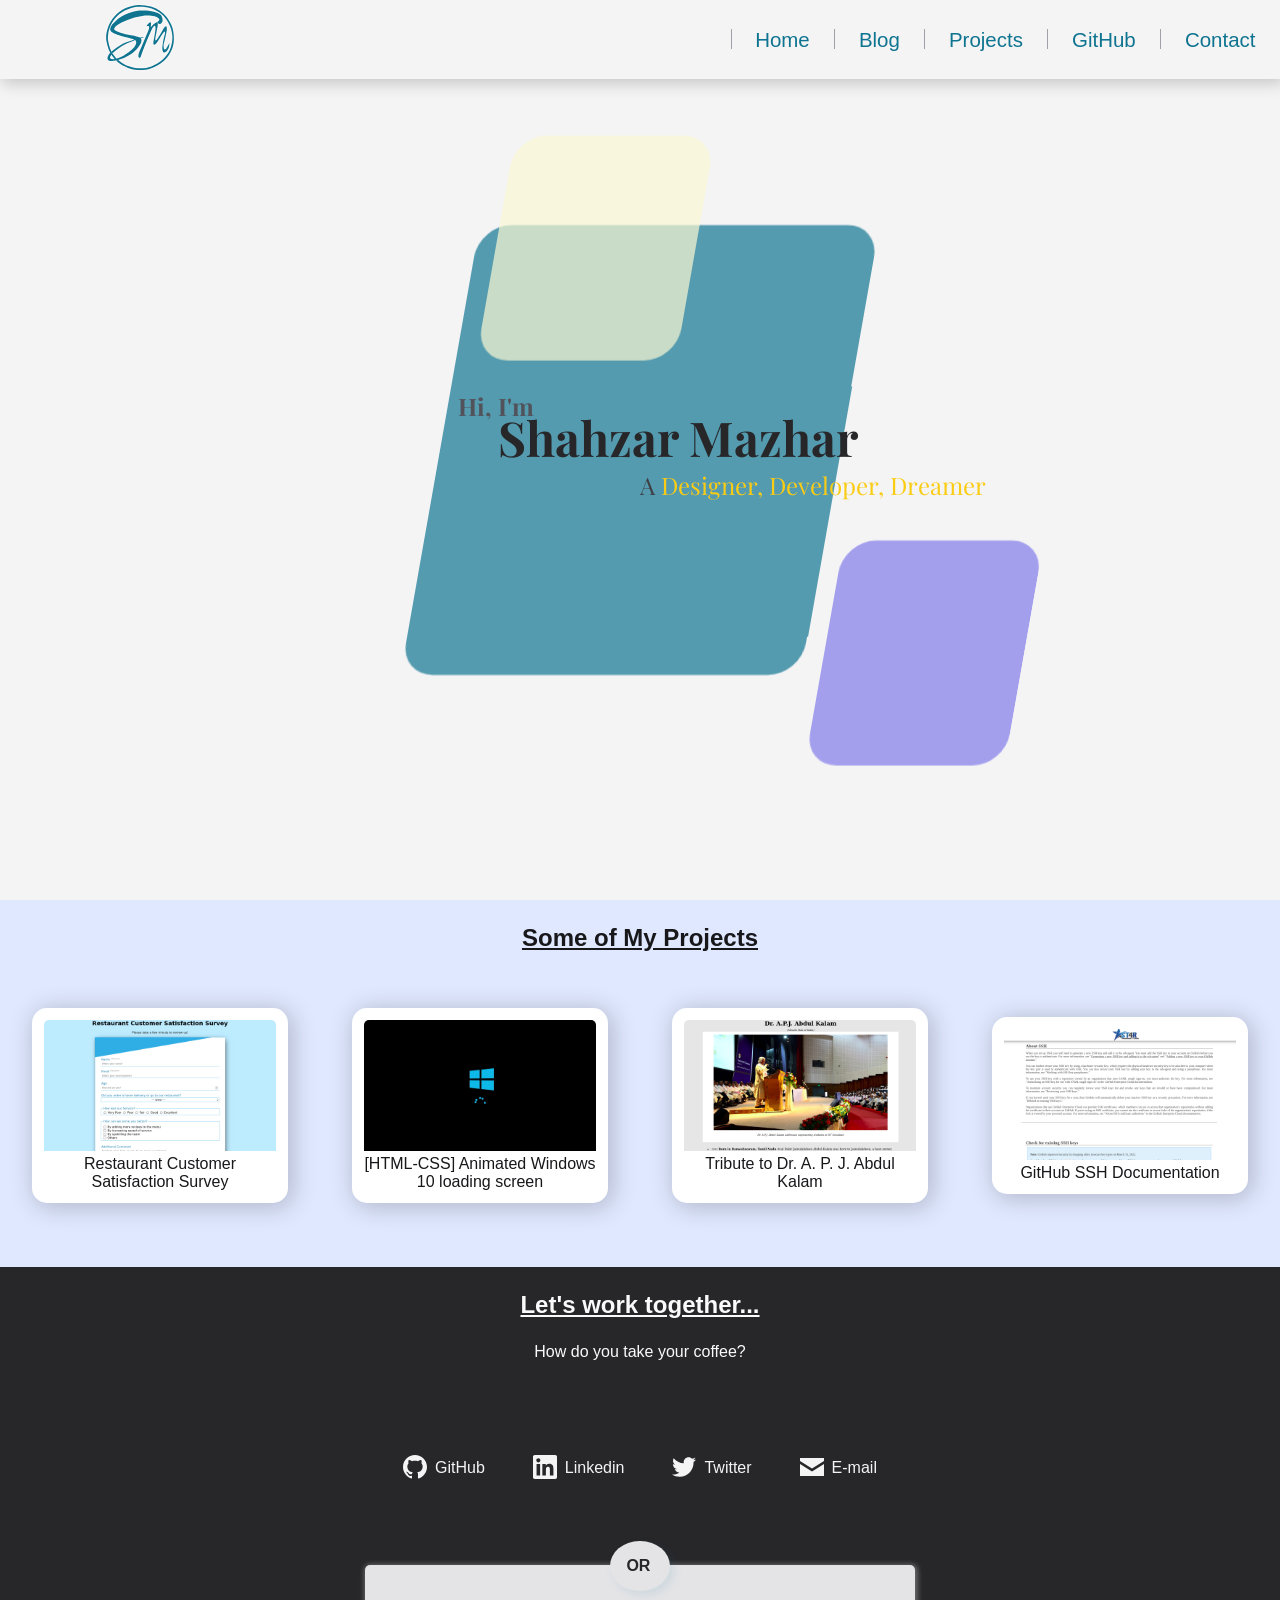
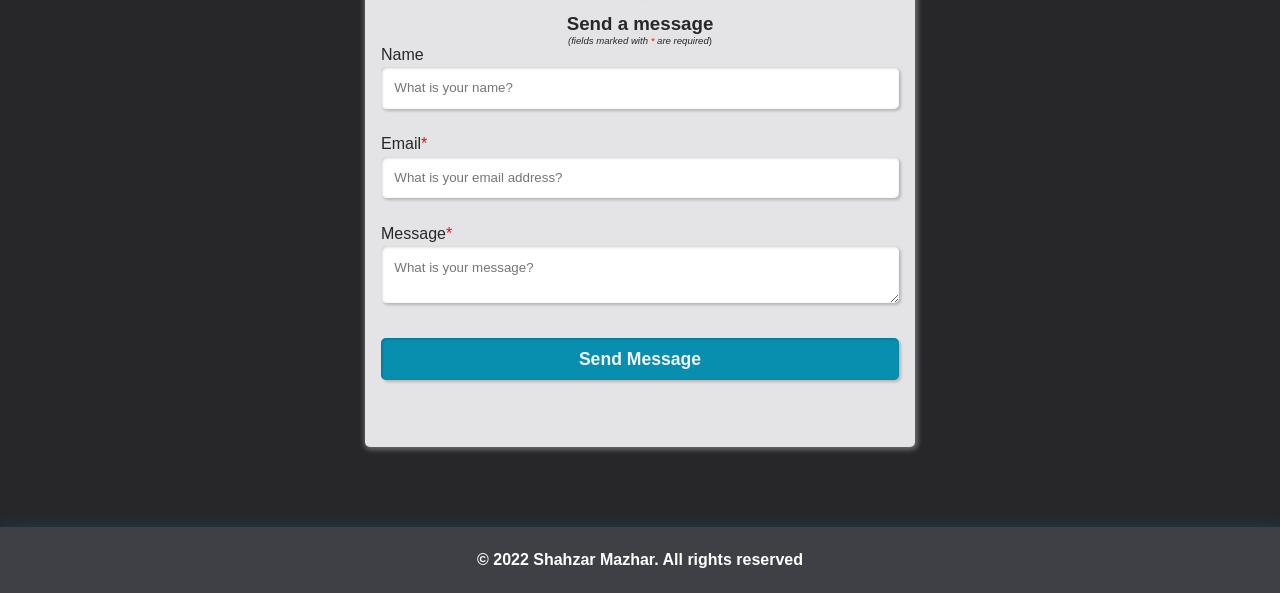
==== index.html @ 74f15297 "Added Google Analitics and Webmaster support" ====
<!DOCTYPE html>
<html lang="en">
<head>
    <meta charset="UTF-8">
    <meta http-equiv="X-UA-Compatible" content="IE=edge">
    <meta name="viewport" content="width=device-width, initial-scale=1.0">
    <title>Shahzar Mazhar</title>
    <link rel="icon" type="image/x-icon" href="/img/favicon.ico">

    <link rel="stylesheet" href="./css/style.css">
    <meta name="google-site-verification" content="MclDjx2O_aIOwb6qWHQMHxEu5VQ_X0y48jI0WLu9yKQ" />

    <!-- Global site tag (gtag.js) - Google Analytics -->
    <script async src="https://www.googletagmanager.com/gtag/js?id=G-9MH7L93S81"></script>
    <script>
    window.dataLayer = window.dataLayer || [];
    function gtag(){dataLayer.push(arguments);}
    gtag('js', new Date());

    gtag('config', 'G-9MH7L93S81');
    </script>
</head>
<body>
    <nav id="navbar">

            <div class="logo"><a href="./"><svg><use xlink:href="#logo" ></use></svg></a></div>         <!-- logo-svg -->  <!-- logo should be little wider in big screen, soon... -->

            <span class="toggle-menu"><svg><use xlink:href="#menu-toggle-svg" ></use></svg></span>          <!-- toggle-menu-svg -->
            
            <ul class="nav-menu">
                <li><a href="./">Home</a></li>
                <li><a id="blog-link" href="#">Blog</a></li>
                <li><a href="#projects">Projects</a></li>
                <li><a href="https://www.github.com/ShahzarMazhar" id="profile-link" target="_blank">GitHub</a></li>
                <li><a href="#contact-me">Contact</a></li>

            </ul>
    </nav>

    <section id="welcome-section">
        <div class="ws-graphics-main"></div> <!--maybe I should use SVG here-->
        <div class="welcome-text">
            <h1>Shahzar Mazhar</h1>
            <p>A </p>
        </div>
    </section>
    <section id="projects">

        <h2>Some of My Projects</h2>
        <div class="showcase">

            <a href="https://codepen.io/shahzarmazhar/full/PoEaOPP" class="project-tile" target="_blank" >
                <img src="./img/survey-form.jpg" alt="">
                <p>Restaurant Customer Satisfaction Survey</p>
            </a>



            <a href="https://codepen.io/shahzarmazhar/full/gOozQZR" class="project-tile" target="_blank" >
                <img src="./img/windows-10-logo-loading.gif" alt="">
                <p>[HTML-CSS] Animated Windows 10 loading screen</p>
            </a>



            <a href="https://codepen.io/shahzarmazhar/full/RwxBRBW" class="project-tile" target="_blank" >
                <img src="./img/dr_a_p_j_abdul_kalam.jpg" alt="">
                <p>Tribute to Dr. A. P. J. Abdul Kalam</p>
            </a>

            <a href="https://codepen.io/shahzarmazhar/full/mdpzLNR" class="project-tile" target="_blank" >
                <img src="./img/technical-documentation.jpg" alt="">
                <p>GitHub SSH Documentation</p>
            </a>

        </div>
    </section>

    <section id="contact-me">
        <div class="heading">
            <h2>Let's work together...</h2>
            <p>How do you take your coffee?</p>
        </div>

        <div class="contact-method">
            <ul>
                <li><a href="https://github.com/ShahzarMazhar" target="_blank"><svg><use xlink:href="#social-icon-github"></use></svg>GitHub</a></li>
                <li><a href="https://www.linkedin.com/in/shahzar-mazhar-3712a0206/" target="_blank"><svg><use xlink:href="#social-icon-linkedin"></use></svg>Linkedin</a></li>
                <li><a href="https://twitter.com/ShahzarMazharOG" target="_blank"><svg><use xlink:href="#social-icon-twitter"></use></svg>Twitter</a></li>
                <li><a href="mailto:shahzarmazharofficial@gmail.com"><svg><use xlink:href="#social-icon-email"></use></svg>E-mail</a></li>
            </ul>

            <div class="form">
                <h3>Send a message</h3>
                <p><em>(fields marked with <span>*</span> are required</em>)</p>
                
                <form action="#" method="get">
                    <label for="name">Name</label>
                    <input type="text" name="name" id="name" placeholder="What is your name?">

                    <label for="email">Email<span>*</span></label>
                    <input type="email" name="email" id="" placeholder="What is your email address?" required>

                    <label for="message">Message<span>*</span></label>
                    <textarea name="details" id="message" placeholder="What is your message?" required></textarea>
                    
                    <input type="submit" value="Send Message"> 
                </form>
            </div>
        </div>
           

        

        
        <footer>
            <p>&copy; 2022 Shahzar Mazhar. All rights reserved</p>
        </footer>

    </section>

<div class="alert">
    <div class="alert-msg">
        <h3>Blog</h3>
        <span>X</span>
        <hr>
        <p>Coming Soon...</p>
    </div>

</div>

<!-- SVGs: SVGs are awesome --> 
<svg style="display: none;">
<!-- logo svg -->
    <symbol id="logo" viewBox="0 0 693.1 664.03" >
        <path  d="M584.7,25.26,624,20.53c184.27-3.44,286.38,84.52,340.59,206.35,28.33,63.52,33.95,174,5.65,242.64C929,569.6,857,629.08,751.39,667.94c-51.15,18.83-140.89,21.31-197.28,4.93-44.88-13.09-84.86-32.14-119.19-55.64-11.47-9.3-22.95-19-34.42-28.56v-.49c.17-.16.34.28.51-.49,6.85-1.64,13.7-2.81,20.55-4.93,9.93,12.35,24.65,20.45,38,29.54,70.19,47.72,197.75,76.58,299,35.46,86.55-35.17,154-89.67,190.6-172.33,8.14-18.39,12.85-39.17,17.46-60.2,24.09-107.79-17.52-199-62.67-257.87-10.83-14.12-22.85-29.47-37-40.13-33-25.59-67-48.57-112.51-62.77-20.34-6.18-42-9.59-64.73-13.79-45.59-8.41-99.53-1.75-136.14,8.86C459,77,392.78,132.69,351.18,211.4c-14.63,27.19-24.32,57.6-31.85,92.69-1.2,13-2.4,25.27-3.6,37.91-1.91,11.28-1.31,27.38.52,38.4,9.34,50.62,21.2,97.46,45.21,134.42C370.7,527.29,380,540,389.2,552.24c4.62,5.08,9.25,10.39,14.26,15.26H402l-18,4.43-26.71-32.49c-15.81-21.54-28.15-47.5-38-74.35-8.53-23.21-13.29-49-19-74.84-9.73-44.05.72-95.95,11.82-130,31.54-96.75,99.91-172.95,192.14-211.72C528.59,38.33,555.92,31.55,584.7,25.26Zm88.22,49.85c66.34-1.32,160.78,14.83,185.46,50.33,16.15,23.23,24.68,69.67-4.62,86.17-11.86,6.67-34.51-3.21-31.34-17.23,2.13-9.39,15.09-11.32,17.47-20.68,4.69-18.47-33.6-33.52-47.27-37.42-33.91-9.7-87.93-11-126.89-3.94-28.66,5.26-54.51,8.6-80.14,16.25C540.81,161.94,500,179,460.23,195.85c-26.81,11.88-75.59,39.27-81.68,68.44-3,14.35,23.38,25.7,64.73,38.9a758.43,758.43,0,0,0,106.86,25.6c55.4,9.44,68.41,13.46,96.07,24.62h0s25.72-11,39-5.91h-1l-32.37,11.82c18.18,35.74-10.5,70.86-26.71,91.58-49,64-120.84,105.16-208.58,132-23.07,7-93.5,17-103.78-6.89-9.94-23,15.77-54.34,23.63-67,.35-.31.69-.15,1,0,4.68,6.73,8.22,13.46,12.33,20.19L340.53,543c-4.54,10.08-4.44,17.31-1.37,22.33,5.9,9.66,24.81,11.18,58.91,4.75,62-11.7,150-79.17,178.27-109.94,7.76-7.74,31.27-35,27.58-61.54-1-7.4-5.38-14-10.63-20.05-54.72,23.39-110.95,43.12-157.2,74.43-16.67,11.17-32,23.77-47.78,35.86l-25.69,23.63-9.76-18.22c10.45-7.87,20.9-16.74,31.34-25.11,32.47-23.5,73.25-48.87,112-65.48,19.88-7.92,41.18-15.7,62.67-22.16,7.18-2.15,17.51-4,26.72-7.87l-73-21.18c-44.83-13.61-90.88-25.22-132-42.34-19.43-8.09-48.11-18.92-42.12-49.24,6.15-31.14,29.67-56.56,51.37-73.36,12.54-9.67,23-22.1,36-31.51,41.39-29.81,88.81-51.68,145.39-67,21.31-5.7,43.64-7.87,66.79-11.82C649.82,76.37,661.28,75.55,672.92,75.11Zm138.73,120c2.94.19,4.68.24,6.17,1.47,10.57,5.31,6,36.51,3.59,48.22q-9.75,49.44-19.51,98.88c-2.22,10-6.23,29.72-.72,38.55l2.16.63c11.38-5.52,17.56-17.7,24.23-27.86,16.75-25.23,31.62-53.14,47.74-79.47,6.87-11.55,17.83-37.76,33.37-39.1,13.2,6.74,7.54,44.32,4.62,58.55q-8.22,38.61-16.43,77.24-6.17,23.61-12.32,47.23c-2.49,16.46-1.38,48.78,9.24,54.12,9.25,2.22,15.17-7.35,19-12.3a193.4,193.4,0,0,0,22.08-36.41q4.1-9.1,8.21-18.2c.81,38-9.8,68.18-28.75,87.08-9.38,9.35-26.38,20.17-36.44,3.44-7.24-11.93-8.53-36.66-6.16-55.1,4.54-35.5,9-67.5,18-99.38,3.05-10.66,13.16-41,6.68-52.15h-1.14c-8.05,4.08-12.76,11.16-18.1,17.85-22.25,27.85-38.42,62-59.21,91.23-3.79,4.85-24.73,32.72-34.95,24.79-7.52-5.84-1.56-37.51,0-46.11,8.11-33.18,11-68.09,17.07-104.62,3-14.43,1.24-35-5.82-42.14h-3c-18.42,9.29-32,44.87-40.87,64.45-26.17,57.45-49.43,117.9-74,178-7.76,21.15-15.52,42.31-22.78,63.46-3.73,8.79-6.16,21.55-17.57,22.31-24.57-10.32,4.3-69.17,9.31-81.31,23.34-54.42,46.45-109,68.81-164.61,6.94-16.94,25.88-52.13,21.38-73.38-7.22-5.23-14.91-5.75-26-3.46v-.58c5.6-12.62,17.14-25.72,28.23-33.94,2.91-2.16,8.65-7.74,13.86-4.43,9.83,6.57-1,35.44,2.07,47.28l3.14-.08C760,231,794.27,204,811.65,195.06Z" transform="translate(-296.12 -20.08)"/>
    </symbol>
<!-- toggle-menu svg -->
    <symbol id="menu-toggle-svg"  viewBox="0 0 380 380">
        <line class="middle-line" x1="20" y1="190" x2="350" y2="190"  stroke-width="30" stroke-linecap="round" stroke="black"  />
        <line class="bottom-line" x1="20" y1="340" x2="350" y2="340"  stroke-width="30" stroke-linecap="round" stroke="black" />
        <line class="top-line" x1="20" y1="30" x2="350" y2="30"  stroke-width="30" stroke-linecap="round" stroke="black" />
    </symbol>
<!-- social media icon-svg -->
    <symbol id="social-icon-twitter" viewBox="0 0 16 16">
            <path d="M16,3.038c-0.589,0.261-1.221,0.438-1.885,0.517c0.678-0.406,1.198-1.05,1.443-1.816c-0.634,0.376-1.337,0.649-2.085,0.797 c-0.599-0.638-1.452-1.037-2.396-1.037c-1.813,0-3.283,1.47-3.283,3.282c0,0.257,0.029,0.508,0.085,0.748 c-2.728-0.137-5.147-1.444-6.766-3.43C0.831,2.584,0.669,3.148,0.669,3.75c0,1.139,0.579,2.144,1.46,2.732 C1.592,6.465,1.086,6.317,0.643,6.071c0,0.014,0,0.027,0,0.041c0,1.59,1.132,2.917,2.633,3.219C3,9.406,2.71,9.447,2.411,9.447 c-0.212,0-0.417-0.021-0.618-0.059c0.418,1.304,1.63,2.253,3.066,2.28c-1.123,0.88-2.539,1.405-4.077,1.405 c-0.265,0-0.526-0.016-0.783-0.046c1.453,0.931,3.178,1.475,5.032,1.475c6.038,0,9.34-5.002,9.34-9.34 c0-0.142-0.003-0.284-0.01-0.425C15.003,4.274,15.56,3.696,16,3.038z" />
    </symbol>
    <symbol id="social-icon-email" viewBox="18 0 16 16">
            <path d="M18,6v8h16V6l-8,5L18,6z M18,2v2l8,5l8-5V2H0z" />
    </symbol>
    <symbol id="social-icon-linkedin" viewBox="0 18 16 16">
            <path d="M14.815,18H1.18C0.53,18,0,18.517,0,19.153v13.694C0,33.485,0.53,34,1.18,34h13.636C15.467,34,16,33.485,16,32.847V19.153 C16,18.517,15.467,18,14.815,18z M4.746,31.634H2.371V23.999h2.376V31.634z M3.559,22.955c-0.762,0-1.377-0.617-1.377-1.377 c0-0.759,0.615-1.376,1.377-1.376c0.759,0,1.376,0.617,1.376,1.376C4.935,22.339,4.319,22.955,3.559,22.955z M13.633,31.634h-2.371 V27.922c0-0.886-0.017-2.025-1.233-2.025c-1.235,0-1.423,0.964-1.423,1.96v3.778H6.235V23.999h2.274v1.043h0.033 c0.317-0.6,1.091-1.233,2.245-1.233c2.401,0,2.845,1.581,2.845,3.638V31.634z" />
    </symbol>
    <symbol id="social-icon-github" viewBox="18 18 16 16">
            <path d="M25.999,18C21.582,18,18,21.582,18,26c0,3.534,2.292,6.533,5.471,7.591 c0.4,0.073,0.546-0.174,0.546-0.386c0-0.19-0.007-0.693-0.011-1.361c-2.225,0.483-2.695-1.072-2.695-1.072 c-0.364-0.924-0.888-1.17-0.888-1.17c-0.726-0.496,0.055-0.486,0.055-0.486c0.803,0.057,1.225,0.824,1.225,0.824 c0.714,1.223,1.872,0.87,2.328,0.665c0.073-0.517,0.279-0.87,0.508-1.069c-1.776-0.202-3.644-0.888-3.644-3.954 c0-0.873,0.312-1.587,0.823-2.147C21.637,23.233,21.362,22.419,21.798,21.318c0,0,0.672-0.215,2.2,0.82C24.636,21.961,25.32,21.872,26,21.869 c0.679,0.003,1.364,0.092,2.003,0.269c1.527-1.035,2.198-0.82,2.198-0.82c0.436,1.101,0.162,1.915,0.08,2.117 c0.513,0.559,0.822,1.273,0.822,2.147c0,3.073-1.87,3.75-3.653,3.948c0.287,0.247,0.543,0.735,0.543,1.481 c0,1.069-0.01,1.932-0.01,2.195c0,0.214,0.144,0.463,0.55,0.385C31.71,32.53,34,29.534,34,26C34,21.582,30.418,18,25.999,18z" />
    </symbol>
</svg>

<!-- toggle-menu script -->
<script type="text/javascript">

[`.toggle-menu`,`.nav-menu`].forEach(e=>$(e).addEventListener(`click`,()=>[`#menu-toggle-svg`,`nav`].forEach(e=>$(e).classList.toggle(`active`)))); 

[`#blog-link`,`.alert`].forEach(e=>$(e).addEventListener(`click`, () => $(`.alert`).classList.toggle(`active`)));

// const toggleMenu = $(`.toggle-menu`);
// const navMenu = $(`.nav-menu`);

// toggleMenu.addEventListener('click', toggleFunc);

// function toggleFunc(){
//     $(`#menu-toggle-svg`).classList.toggle('active')
//     $(`nav`).classList.toggle('active')
// }

function $(arg){return document.querySelector(arg)}




</script>
    <!-- <script src="https://cdn.freecodecamp.org/testable-projects-fcc/v1/bundle.js"></script> -->
</body>
</html>
---- css/style.css ----
@import url('https://fonts.googleapis.com/css2?family=Playfair+Display:ital,wght@1,700&display=swap');

:root{
--color-white	    : hsl(0, 0%, 100%);
--color-black	    : hsl(0, 0%, 0%);
--color-indigo-100	: hsl(226, 100%, 94%);
--color-indigo-600	: hsl(243, 75%, 59%);
--color-yellow-100	: hsl(55, 97%, 88%);
--color-yellow-400	: hsl(48, 96%, 53%);
--color-cyan-700	: hsl(193, 82%, 31%);
--color-cyan-600	: hsl(192, 91%, 36%);
--color-zinc-50	    : hsl(0, 0%, 98%);
--color-zinc-100	: hsl(240, 5%, 96%);
--color-zinc-200	: hsl(240, 6%, 90%);
--color-zinc-300	: hsl(240, 5%, 84%);
--color-zinc-400	: hsl(240, 5%, 65%);
--color-zinc-600	: hsl(240, 5%, 34%);
--color-zinc-700	: hsl(240, 5%, 26%);
--color-zinc-800	: hsl(240, 4%, 16%);
--color-zinc-900	: hsl(240, 6%, 10%);
}

*{
    box-sizing: border-box;
    margin: 0;
    padding: 0;
    transition: scroll 0.5s;
    font-family: Verdana, Geneva, Tahoma, sans-serif;
   
}

body {
    background-color: var(--color-zinc-50);
    width: 100vw;
    overflow-x: hidden;
}

nav {
    box-shadow: 3px 3px 15px 1px rgba(0, 0, 0, 0.2);
    /* display: none; */
    position: fixed;
    width: 100%;
    top: 0;
    z-index: 10;
    background-color: var(--color-zinc-100);

}

nav .logo{
    flex-basis: 80px;
}

nav .logo svg{
    text-align: center;
    height: 75px;
    padding: 5px;
    stroke: none;
    fill: var(--color-cyan-700);
    filter: drop-shadow(0px 0px 1px #fff);
    z-index: 100;
    transition: 0.5s;
}

svg {
    height: 100%;
    width: 100%;
    position: relative;
}

@media (max-width: 1279px) {
nav .nav-menu{
    display: flex;
    flex-direction: column;
    justify-content: center;

    /* fix for browser that doesn't support clip-path (e.g. iPhone 6) */
    height: 3em;
    width: 3em;
    right:0;
    top: 0;

    position: fixed;
    text-align: center;
    background-color: var(--color-zinc-900);
    clip-path: circle(10% at 90% 10%);
    transition: 0.3s ease-out;
    opacity: 0;
    z-index: 1; 
}

nav .nav-menu li{
    transform: scale(0.2) translate(45em, -70em);
    line-height: 0em;
    transition: 0.3s ease-out;
    list-style: none;
}

nav .nav-menu a{
    display: block;
    text-decoration: none;
    font-size: 2rem;
    padding: 0.5em 0;
    color: var(--color-zinc-300);
    transition: 0.3s ease-out;
}

nav .nav-menu a:hover{
    transform:scale(1.1);
    text-decoration: underline;
}


    
    nav .toggle-menu{
        position: fixed;
        display: block;
        top: 1em;
        right: 1em;
        height: 3em;
        width: 3em;
        padding: 0.5em;
        border-radius: 10px;
        z-index: 1000;
    }

    /* toggle-Menu SVG.active animation */
    #menu-toggle-svg .top-line,
    #menu-toggle-svg .middle-line,
    #menu-toggle-svg .bottom-line{
        stroke: var(--color-zinc-900);
        transition: 0.5s;
    }

    #menu-toggle-svg.active .top-line,
    #menu-toggle-svg.active .bottom-line{
        stroke: var(--color-zinc-300);
    }
    #menu-toggle-svg.active .top-line{
        transform: rotateZ(45deg) translate(5.5%, -8%) scaleX(1.3);
    }

    #menu-toggle-svg.active .middle-line{
        opacity: 0;
    }

    #menu-toggle-svg.active .bottom-line{
        transform: rotateZ(-45deg) translate(-63%, -20.5%) scaleX(1.3);
    }



    /* Navbar Mobile Active*/

    nav.active .logo svg{
        transform: translateY(90%);
    }

    nav.active .nav-menu {
        clip-path: circle(100%);
        height: 100vh;
        width: 100vw;
        opacity: 0.95;
    }
    nav.active .nav-menu li{
        transform: inherit;
        line-height: inherit;
    }
}
/* Welcome Section */

#welcome-section {
    max-width: 100vw;
    background-color: var(--color-zinc-100);
    height: 100vh;
}

#welcome-section .welcome-text{
    position: relative;
    top: 45vh;
}

#welcome-section h1{
    font-family: 'Playfair Display', serif;
    font-family: 'Playfair Display', serif;
    font-size: 3rem;
    text-align: center;
    color: var(--color-zinc-800);
}
#welcome-section h1::before{
    font-family: 'Playfair Display', serif;
    content: "Hi, I'm";
    font-size: 0.5em;
    top: -1.7em;
    left: 1.5em;
    position: relative;
    color: var(--color-zinc-600);
}

#welcome-section p{
    font-family: 'Playfair Display', serif;
    left: 50vw;
    width: 50%;
    color: var(--color-zinc-700);
    position: relative;
    font-size: 1.5rem;
    text-align: left;
}

#welcome-section p:after{
    content: "Designer, Developer, Dreamer";
    animation: typing 5s infinite ;
    color: var(--color-yellow-400);
}

@keyframes typing {
    0% {content: "";}
    2% {content: "D";}
    4% {content: "De";}
    8% {content: "Des";}
    10% {content: "Desi";}
    12% {content: "Desig";}
    14% {content: "Design";}
    26% {content: "Designer";}
    28% {content: "Designe";}
    29% {content: "Design";}
    30% {content: "Desig";}
    31% {content: "Desi";}
    32% {content: "Des";}
    33% {content: "De";}
    34% {content: "D";}
    36% {content: "De";}
    38% {content: "Dev";}
    40% {content: "Deve";}
    42% {content: "Devel";}
    44% {content: "Develo";}
    46% {content: "Develop";}
    48% {content: "Develope";}
    62% {content: "Developer";}
    64% {content: "Develope";}
    65% {content: "Develop";}
    66% {content: "Develo";}
    67% {content: "Devel";}
    68% {content: "Deve";}
    69% {content: "Dev";}
    70% {content: "De";}
    71% {content: "D";}
    73% {content: "Dr";}
    75% {content: "Dre";}
    77% {content: "Drea";}
    79% {content: "Dream";}
    81% {content: "Dreame";}
    93% {content: "Dreamer";}
    95% {content: "Dreame";}
    96% {content: "Dream";}
    97% {content: "Drea";}
    98% {content: "Dre";}
    99% {content: "Dr";}
    100% {content: "D";}    
}

/* I should use SVG here, maybe I will update in future */
#welcome-section .ws-graphics-main,
#welcome-section .ws-graphics-main::before,
#welcome-section .ws-graphics-main::after{
    display: block;
    position: absolute;
    margin: auto;
    background-color: var(--color-cyan-700);
    top: 25vh;
    bottom: 25vh;
    left: 25vw;
    right: 25vw;
    width: 50vw;
    height: 50vh;
    max-width: 400px;
    border-radius: 2em;
    transform: skew(-10deg);
    transition: 1s;
    opacity: 0.7;
}
#welcome-section .ws-graphics-main::before{
    content: "";
    background-color: var(--color-yellow-100);
    width: 50%;
    height: 50%;
    transform: translate(-150%, -90%);
    transition: 1s;


}
#welcome-section .ws-graphics-main::after{
    content: "";
    background-color: var(--color-indigo-600);
    width: 50%;
    height: 50%;
    transform: translate(50%, 90%);
    transition: 1s;

}

#projects {
    background-color: var(--color-indigo-100);
    padding-bottom: 2em;
}
#contact-me .heading h2,
#projects h2{
    text-align: center;
    padding: 1em;
    text-decoration: underline;
    color: var(--color-zinc-900);


}



#projects .showcase img{
    width: 100%;
    border-radius: 5px 5px 0 0;
}



#projects a{
    text-decoration: none;
    display: block;
    text-align: center;
    margin: 2em;
    padding: 0.75em;
    border-radius: 15px;
    background-color: var(--color-white);
    box-shadow: 3px 3px 25px 2px rgba(0,0,0, 0.2);
    transition: 300ms;
    color: var(--color-zinc-900);
}

#projects a:hover{
    box-shadow: 5px 5px 25px 2px rgba(0,0,0, 0.5);
}

#contact-me{
    color: var(--color-zinc-50);
    background-color: var(--color-zinc-800);
}
#contact-me .heading h2,
#contact-me .heading{
    text-align: center;
    color: var(--color-zinc-50);

}

.contact-method ul{
    display: flex;
    align-items: center;
    justify-content: center;
    margin: 5em;
    list-style: none;
    gap: 2em;
    position: relative;
    flex-wrap: wrap;
}


.contact-method li a{
    display: inline-block;
    text-decoration: none;
    color: var(--color-zinc-100);
    padding: 0.5em;
    transition: 0.3s;
    position: relative;
}

.contact-method li a::after{
    content: "";
    position: absolute;
    width: 0;
    height: 2px;
    bottom: 0;
    left: 10%;
    transition: 0.5s;
    background-color: var(--color-zinc-100);
}

.contact-method svg{
    width: 1.5em;
    height: 1.5em;
    bottom: -0.4em;
    margin-right: 0.5em;
    fill: var(--color-zinc-100);
}
.contact-method li a:hover::after{
    width: 80%;
}

.form{
    background-color: var(--color-zinc-200);
    color: var(--color-zinc-800);
    width: 80vw;
    padding: 3em 1em 2em;
    position: relative;
    margin: auto;
    max-width: 550px;
    margin-bottom: 5em;
    border-radius: 5px;
    box-shadow: 1px 1px 5px 2px rgba(255, 255, 255, 0.3);

}

.form::before{
    content: "OR";
    background-color: var(--color-zinc-200);
    color: var(--color-zinc-800);
    position: absolute;
    padding: 1em;
    width: 1.7em;
    top: -1.5em;
    left: 0;
    right: 0;
    margin: auto;
    border-radius: 50%;
    font-weight: 700;
    box-shadow: 4px 4px 10px rgba(14, 116, 144, 0.1);
}

.form h3, p{
    text-align: center;
}

.form p{
    font-size: 0.6rem;
}

.form span{
    color: red;

}


.form input, textarea{
    padding: 1em;
    width: 100%;
    margin-top: 0.25em;
    margin-bottom: 2em;
    border-radius: 5px;
    transition: 0.3s;
    border: none;
    box-shadow: 2px 2px 3px rgba(0, 0, 0, 0.2), inset 1px 1px 3px rgba(0, 0, 0, 0.2);
}

.form input[type=text]:focus, .form input[type=email]:focus, textarea:focus{
    outline: 1.5px solid var(--color-zinc-400);
}

.form input[type=submit]{
    background-color: var(--color-cyan-600);
    color: var(--color-zinc-100);
    font-weight: 700;
    font-size: 1.1rem;
    padding: 0.6em;
    cursor: pointer;

}

.form input:hover, textarea:hover{
    box-shadow: 3px 3px 10px 2px rgba(0, 0, 0, 0.2);
}

.form input[type=submit]:hover{
    background-color: var(--color-cyan-700);
}

.alert{
    display: none;
    transition: 0.3s;
    cursor: default;
}

.alert.active {
    display: block;
    position: fixed;
    height: 100vh;
    width: 100vw;
    background-color: rgba(0,0,0,0.92);
    top: 0;
    z-index: 11;
}

.alert-msg{
    position: relative;
    width: 350px;
    height: 200px;
    margin: auto;
    top: 30vh;
    border-radius: 15px;
    background-color: var(--color-zinc-100);

}

.alert-msg h3{
    padding: 1em;
    display: inline-block;
}

.alert-msg span{
    position: absolute;
    padding: 1.4em;
    right: 1em;
    cursor: pointer;
}

.alert-msg p{
    padding: 3em;
}


footer{
    position: relative;
    background-color: var(--color-zinc-700);
    text-align: center;
    box-shadow: 3px 3px 16px 2px rgba(14, 116, 144, 0.3);
}

footer p{
    padding: 1.5em;
    color: var(--color-white);
    font-weight: 700;
}

@media (min-width:720px){
    #projects .showcase{
        display: flex;
        align-items: center;
        justify-content: space-around;
        flex-wrap: wrap;
    }



    #projects .showcase a{
        flex-basis: 40%;
    }

}

@media (min-width:1280px){
    #projects .showcase a{
        flex-basis: 20%;
    }
    #navbar .toggle-menu{
        display: none;
    }

    nav {
        display: flex;
        align-items: center;
        justify-content: space-between;
        padding-left: 100px;
    }

    nav .nav-menu{
        display: flex;
        justify-content: center;
        list-style: none;
    }

    nav .nav-menu a{
        display: inline-block;
        padding: 0.7em 1.2em;
        font-size: 1.6vw;
        text-decoration: none;
        color: var(--color-cyan-700);
        position: relative;
    }


    nav .nav-menu a::after{
        content: "";
        position: absolute;
        width: 0;
        height: 2px;
        bottom: 0.5em;
        left: 20%;
        transition: 0.5s;
        background-color: var(--color-cyan-700);
    }

    nav .nav-menu a::before{
        content: "";
        position: absolute;
        height: 1em;
        width: 1px;
        background-color: var(--color-zinc-400);
        left: 0;
        bottom: 0.8em;
    }

    nav .nav-menu a:hover::after{
        width: 62%;
    }

}
@media (min-width:1440px){
    nav .nav-menu a{

        font-size: 1.3vw;

    }
    
}
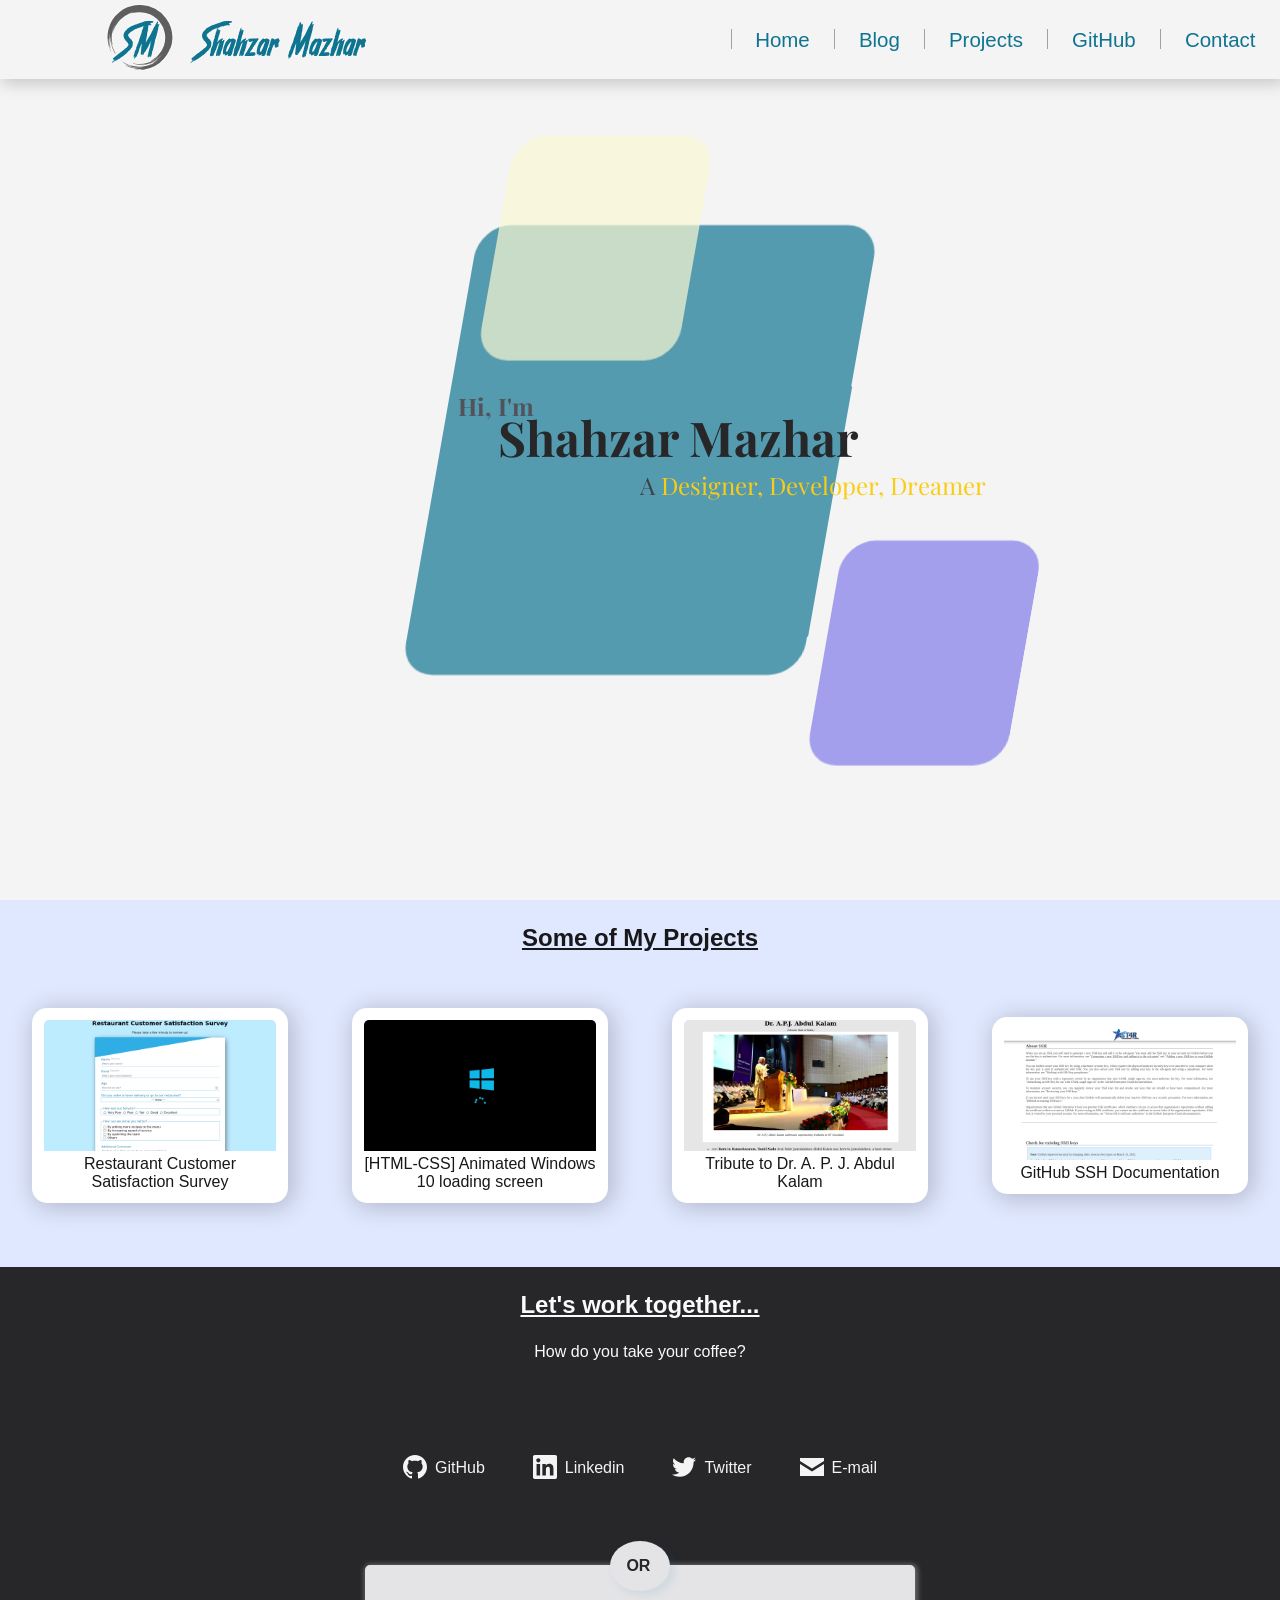
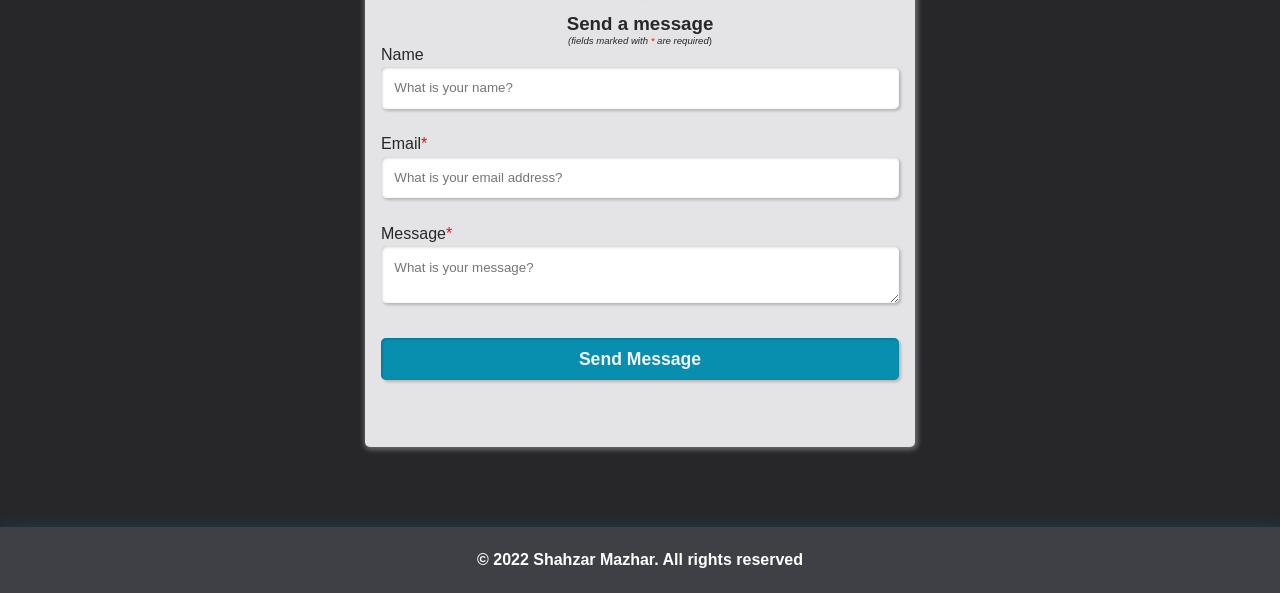
==== commit 5601f5df: "Logo updated" ====
--- a/index.html
+++ b/index.html
@@ -4,7 +4,12 @@
     <meta charset="UTF-8">
     <meta http-equiv="X-UA-Compatible" content="IE=edge">
     <meta name="viewport" content="width=device-width, initial-scale=1.0">
-    <title>Shahzar Mazhar</title>
+    <title>Shahzar Mazhar | Web Designer & Developer</title>
+    <meta name="description" content="Hi, I am Shahzar, I love technology in every form and medium, learning new things every day, and constantly tackling new challenges."/>
+    <meta property="og:title" content="Shahzar Mazhar | Web Designer & Developer"/>
+    <meta property="og:description" content="Hi, I am Shahzar, I love technology in every form and medium, learning new things every day, and constantly tackling new challenges."/>
+    <meta property="og:site_name" content="Shahzar Mazhar | Web Designer & Developer"/>
+    <meta property="og:type" content="website"/><meta property="og:url" content="https://shahzarmazhar.github.io"/>
     <link rel="icon" type="image/x-icon" href="/img/favicon.ico">
 
     <link rel="stylesheet" href="./css/style.css">
@@ -19,11 +24,26 @@
 
     gtag('config', 'G-9MH7L93S81');
     </script>
+    <!-- Google Tag Manager -->
+<script>(function(w,d,s,l,i){w[l]=w[l]||[];w[l].push({'gtm.start':
+    new Date().getTime(),event:'gtm.js'});var f=d.getElementsByTagName(s)[0],
+    j=d.createElement(s),dl=l!='dataLayer'?'&l='+l:'';j.async=true;j.src=
+    'https://www.googletagmanager.com/gtm.js?id='+i+dl;f.parentNode.insertBefore(j,f);
+    })(window,document,'script','dataLayer','GTM-5NGWZML');</script>
+    <!-- End Google Tag Manager -->
 </head>
 <body>
+    <!-- Google Tag Manager (noscript) -->
+<noscript><iframe src="https://www.googletagmanager.com/ns.html?id=GTM-5NGWZML"
+    height="0" width="0" style="display:none;visibility:hidden"></iframe></noscript>
+    <!-- End Google Tag Manager (noscript) -->
     <nav id="navbar">
 
-            <div class="logo"><a href="./"><svg><use xlink:href="#logo" ></use></svg></a></div>         <!-- logo-svg -->  <!-- logo should be little wider in big screen, soon... -->
+            <div class="logo">
+                <a href="./">
+                    <svg class="logo-icon"><use xlink:href="#logo" ></use></svg><svg class="logo-name"><use xlink:href="#logo-name" ></use></svg>
+                </a>
+            </div>        <!-- logo-svg -->  <!-- logo should be little wider in big screen, soon... -->
 
             <span class="toggle-menu"><svg><use xlink:href="#menu-toggle-svg" ></use></svg></span>          <!-- toggle-menu-svg -->
             
@@ -132,9 +152,14 @@
 <!-- SVGs: SVGs are awesome --> 
 <svg style="display: none;">
 <!-- logo svg -->
-    <symbol id="logo" viewBox="0 0 693.1 664.03" >
-        <path  d="M584.7,25.26,624,20.53c184.27-3.44,286.38,84.52,340.59,206.35,28.33,63.52,33.95,174,5.65,242.64C929,569.6,857,629.08,751.39,667.94c-51.15,18.83-140.89,21.31-197.28,4.93-44.88-13.09-84.86-32.14-119.19-55.64-11.47-9.3-22.95-19-34.42-28.56v-.49c.17-.16.34.28.51-.49,6.85-1.64,13.7-2.81,20.55-4.93,9.93,12.35,24.65,20.45,38,29.54,70.19,47.72,197.75,76.58,299,35.46,86.55-35.17,154-89.67,190.6-172.33,8.14-18.39,12.85-39.17,17.46-60.2,24.09-107.79-17.52-199-62.67-257.87-10.83-14.12-22.85-29.47-37-40.13-33-25.59-67-48.57-112.51-62.77-20.34-6.18-42-9.59-64.73-13.79-45.59-8.41-99.53-1.75-136.14,8.86C459,77,392.78,132.69,351.18,211.4c-14.63,27.19-24.32,57.6-31.85,92.69-1.2,13-2.4,25.27-3.6,37.91-1.91,11.28-1.31,27.38.52,38.4,9.34,50.62,21.2,97.46,45.21,134.42C370.7,527.29,380,540,389.2,552.24c4.62,5.08,9.25,10.39,14.26,15.26H402l-18,4.43-26.71-32.49c-15.81-21.54-28.15-47.5-38-74.35-8.53-23.21-13.29-49-19-74.84-9.73-44.05.72-95.95,11.82-130,31.54-96.75,99.91-172.95,192.14-211.72C528.59,38.33,555.92,31.55,584.7,25.26Zm88.22,49.85c66.34-1.32,160.78,14.83,185.46,50.33,16.15,23.23,24.68,69.67-4.62,86.17-11.86,6.67-34.51-3.21-31.34-17.23,2.13-9.39,15.09-11.32,17.47-20.68,4.69-18.47-33.6-33.52-47.27-37.42-33.91-9.7-87.93-11-126.89-3.94-28.66,5.26-54.51,8.6-80.14,16.25C540.81,161.94,500,179,460.23,195.85c-26.81,11.88-75.59,39.27-81.68,68.44-3,14.35,23.38,25.7,64.73,38.9a758.43,758.43,0,0,0,106.86,25.6c55.4,9.44,68.41,13.46,96.07,24.62h0s25.72-11,39-5.91h-1l-32.37,11.82c18.18,35.74-10.5,70.86-26.71,91.58-49,64-120.84,105.16-208.58,132-23.07,7-93.5,17-103.78-6.89-9.94-23,15.77-54.34,23.63-67,.35-.31.69-.15,1,0,4.68,6.73,8.22,13.46,12.33,20.19L340.53,543c-4.54,10.08-4.44,17.31-1.37,22.33,5.9,9.66,24.81,11.18,58.91,4.75,62-11.7,150-79.17,178.27-109.94,7.76-7.74,31.27-35,27.58-61.54-1-7.4-5.38-14-10.63-20.05-54.72,23.39-110.95,43.12-157.2,74.43-16.67,11.17-32,23.77-47.78,35.86l-25.69,23.63-9.76-18.22c10.45-7.87,20.9-16.74,31.34-25.11,32.47-23.5,73.25-48.87,112-65.48,19.88-7.92,41.18-15.7,62.67-22.16,7.18-2.15,17.51-4,26.72-7.87l-73-21.18c-44.83-13.61-90.88-25.22-132-42.34-19.43-8.09-48.11-18.92-42.12-49.24,6.15-31.14,29.67-56.56,51.37-73.36,12.54-9.67,23-22.1,36-31.51,41.39-29.81,88.81-51.68,145.39-67,21.31-5.7,43.64-7.87,66.79-11.82C649.82,76.37,661.28,75.55,672.92,75.11Zm138.73,120c2.94.19,4.68.24,6.17,1.47,10.57,5.31,6,36.51,3.59,48.22q-9.75,49.44-19.51,98.88c-2.22,10-6.23,29.72-.72,38.55l2.16.63c11.38-5.52,17.56-17.7,24.23-27.86,16.75-25.23,31.62-53.14,47.74-79.47,6.87-11.55,17.83-37.76,33.37-39.1,13.2,6.74,7.54,44.32,4.62,58.55q-8.22,38.61-16.43,77.24-6.17,23.61-12.32,47.23c-2.49,16.46-1.38,48.78,9.24,54.12,9.25,2.22,15.17-7.35,19-12.3a193.4,193.4,0,0,0,22.08-36.41q4.1-9.1,8.21-18.2c.81,38-9.8,68.18-28.75,87.08-9.38,9.35-26.38,20.17-36.44,3.44-7.24-11.93-8.53-36.66-6.16-55.1,4.54-35.5,9-67.5,18-99.38,3.05-10.66,13.16-41,6.68-52.15h-1.14c-8.05,4.08-12.76,11.16-18.1,17.85-22.25,27.85-38.42,62-59.21,91.23-3.79,4.85-24.73,32.72-34.95,24.79-7.52-5.84-1.56-37.51,0-46.11,8.11-33.18,11-68.09,17.07-104.62,3-14.43,1.24-35-5.82-42.14h-3c-18.42,9.29-32,44.87-40.87,64.45-26.17,57.45-49.43,117.9-74,178-7.76,21.15-15.52,42.31-22.78,63.46-3.73,8.79-6.16,21.55-17.57,22.31-24.57-10.32,4.3-69.17,9.31-81.31,23.34-54.42,46.45-109,68.81-164.61,6.94-16.94,25.88-52.13,21.38-73.38-7.22-5.23-14.91-5.75-26-3.46v-.58c5.6-12.62,17.14-25.72,28.23-33.94,2.91-2.16,8.65-7.74,13.86-4.43,9.83,6.57-1,35.44,2.07,47.28l3.14-.08C760,231,794.27,204,811.65,195.06Z" transform="translate(-296.12 -20.08)"/>
-    </symbol>
+    <symbol id="logo" viewBox="0 0 183 183" >
+        <path fill="#5e5e5e" d="M126.43,164.45c2.08-1.27,4.2-2.5,6.25-3.82a59.34,59.34,0,0,0,10-7.76c-1.26,1-2.51,2-3.79,3a73.07,73.07,0,0,1-15.29,8.38c-2.73,1.16-5.57,2.06-8.38,3a.85.85,0,0,1-.35,0h0c1.73-.73,3.44-1.48,5.17-2.2a77.69,77.69,0,0,0,19.72-11.94A80.94,80.94,0,0,0,154.55,137a3.92,3.92,0,0,0,.32-.65l.53-.85.29-.27-.13-.08-.13.35-.55.86c-1.54,2-3,3.93-4.63,5.84a75.14,75.14,0,0,1-16,14.4,76.19,76.19,0,0,1-22.92,10.56,81.19,81.19,0,0,1-17,2.66,6.18,6.18,0,0,0-.85.11l0-.38,1.42-.21c2.91-.43,5.82-.79,8.73-1.23a12.1,12.1,0,0,0,1.75-.52l.17-.07-.17.1-.51-.25h0c1.87-.55,3.76-1.06,5.63-1.62.58-.17,1.14-.41,1.71-.62l.53-.16.52-.17.53-.16.52-.16.53-.16,1.22-.46.54-.2.53-.15h.12l-.12,0-.53.14-.54.21-1.22.47-.52.16-.53.17-.52.16-.53.15-.53.16c-1.22.27-2.45.52-3.66.83-11.18,2.77-22.38,2.46-33.59.24a5.84,5.84,0,0,1-.59-.2l-.1-.57-.57.13-.14-.11-.14-.33-.64.24,0,0-.63-.1h0c-.06-.36-1.11-.45-.27-1v0c1.67.29,3.34.68,5,.86,4.62.47,9.25,1.19,13.87,1.2A72.84,72.84,0,0,0,130,155a71.37,71.37,0,0,0,9.66-7.3,62.67,62.67,0,0,0,6.53-7.43c-1.21,1.26-2.41,2.52-3.63,3.77-4.57,4.68-10,8.23-15.61,11.5a2,2,0,0,1-.57.15l.33-.41-.16-.08-.15.49-.9.5.32-.42-.17-.09-.13.51L124,157l.27-.5-.19-.05L124,157a5.07,5.07,0,0,1-.48-.56h0l-.17-.55h0l2.45-1.31h0l-.1.35.28-.16,0,0,.77-.73h0l4.68-3.1a63.44,63.44,0,0,0,9.84-8.23,69.58,69.58,0,0,0,17.31-27.4,71.27,71.27,0,0,0,2-39.49,68.71,68.71,0,0,0-13.45-27.93,71,71,0,0,0-39.18-25.21A75.9,75.9,0,0,0,79.57,21c-3.28.43-6.56.74-9.81,1.27a47.59,47.59,0,0,0-4.93,1.4q-.64.13-1.29.21h0l8.08-3c.46-.17.93-.32,1.39-.48l.53-.21.92-.1-.06-.22-.86.34-.53.09a47.78,47.78,0,0,0-12.66,4.07,76.36,76.36,0,0,0-23,15.78,101.31,101.31,0,0,0-8.87,10.61,115.86,115.86,0,0,0-6.56,10.6,48.23,48.23,0,0,0-4,9.84c-.1.33-.26.65-.39,1l-.26-.06c.12-.52.19-1,.34-1.55a72.74,72.74,0,0,1,5-13.15,9.51,9.51,0,0,0,.36-1l.35-.68.36-.68.08-.08a.29.29,0,0,1,0-.08l0,.17-.36.69-.36.67a58.15,58.15,0,0,0-2.83,5.27c-1.75,4.12-3.77,8.17-4.71,12.6-.43,2.08-.82,4.17-1.25,6.25-.09.46-.23.92-.41,1.66-.41-3.38,2.29-15.7,6.82-24.93a79.91,79.91,0,0,1,14.82-21,60.72,60.72,0,0,0-9.56,11.23,79.75,79.75,0,0,0-11,66.15A11.15,11.15,0,0,1,15,115h0A41.27,41.27,0,0,1,12,103.65c-.06-.4-.17-.79-.26-1.18l-.37.1h0c-.25-1.36-.51-2.72-.75-4.08-.08-.44-.11-.88-.18-1.41-.57,2.06,1.57,14.52,3.37,20a92.71,92.71,0,0,0,8.45,18.59l-.7-.87-.14.07L23,138.1h0l-1.22-.89h0c-.48-.77-1-1.55-1.47-2.33h0l-.5-.91.07.07-.08,0c-.39-.65-.77-1.31-1.16-2l.39.42.1-.11-.43-.22-.8-1.66h0c-1.15-2.34-2.47-4.62-3.44-7A81.89,81.89,0,0,1,8.23,91.16c0-.33,0-.65,0-1,0,0-.1-.1-.34-.36-.18,2.27-.43,4.34-.45,6.41a47.27,47.27,0,0,0,.35,4.9c.11,1.36.26,2.72.37,4.08a1.6,1.6,0,0,1-.26,1c-2-8-2.14-16-1.48-24.2L6,82a6.48,6.48,0,0,0-.22,1c-.18,2.2-.39,4.4-.49,6.61-.17,3.7-.48,7.41-.33,11.1a79.75,79.75,0,0,0,1.29,10.45c.45,2.57,1.31,5.06,2,7.6a7.34,7.34,0,0,1,.16,2.34,34.7,34.7,0,0,1-2.17-4.47,81.22,81.22,0,0,1-3.72-20,7.32,7.32,0,0,0-.33-2,8.48,8.48,0,0,0-.06.87c.25,5.14.83,10.24,1.58,15.34A75.3,75.3,0,0,0,9.9,130.56a19.15,19.15,0,0,1,.69,2.19l0,0c-1-1.93-2.22-3.81-3.08-5.82A89.63,89.63,0,0,1,1,77.48,101.41,101.41,0,0,1,7,55.8a77,77,0,0,1,8-15.61A88.62,88.62,0,0,1,33.41,20.26,90,90,0,0,1,77.83,1,90.51,90.51,0,0,1,134,10.78a89.92,89.92,0,0,1,30.5,26.27,91.18,91.18,0,0,1,18.27,56.73,87.8,87.8,0,0,1-7.33,33.7,5.63,5.63,0,0,1-.37.62H175c.49-1.7,1-3.4,1.44-5.12.21-.82.34-1.64.51-2.47l.17-.51.2-.52,0-.2v.21l-.2.51-.18.52c-1.63,3.69-3.11,7.46-4.91,11.07a92.09,92.09,0,0,1-12.69,19.26A89.58,89.58,0,0,1,100.61,182a91.48,91.48,0,0,1-20.92-.19c-.77-.1-1.51-.3-2.27-.44v-.14c2.86.1,5.71.23,8.57.31,2.21.05,4.42.06,6.62.06.56,0,1.12-.12,2-.21l-.85-.35,0-.17,4.88-.53,0-.18a2.83,2.83,0,0,0-.5,0c-3.14.1-6.29.45-9.42.26-7.4-.41-14.78-1.15-21.87-3.41C63,175.7,59.23,174,55.43,172.5v-.2a.26.26,0,0,1,.16-.09l.53.26a2.86,2.86,0,0,0,.52.17l.52.17.3,0,0-.19-.26.18-.52-.18-.51-.17-.54-.26-.68-.36h0l-.55-.19,0,0-.71-.37h0l-.64-.5-.59-.05h0l-.66-.52-.53-.73h0l.38-.36h0l.25.13,0-.31h0l.67.36h0l.39.41h0l.86.18.09.28-.11-.28.7.37h0l.36.38,0,0,1.23.56h0l1.23.56,0,0,.54.2h0l.54.19h0l.2-.19h0c2.75.9,5.48,1.88,8.26,2.69a59.54,59.54,0,0,0,14.66,2.78,107.57,107.57,0,0,0,19.82-.69,11.16,11.16,0,0,0,1.4-.39l.17-.05-.17.08-5.48.34c-9,.53-17.92.26-26.51-2.34-9.57-2.9-18.91-6.56-27.15-12.47a4.09,4.09,0,0,1-1.19-1.26c.64.4,1.27.83,1.92,1.21l8.34,4.9a5.25,5.25,0,0,0,1,.35l.68.37.53.26.07.06-.07,0-.55-.26c-.18-.08-.45-.24-.67-.37L50.17,165h0l.18-.21c.23.13.46.28.69.42l.68.35.69.37.69.36,1.87.87,1.08.56.68.38.53.21,1.19.53.52.22.52.17,1.71.71.52.24.52.18.5.14.53.25.51.19.52.2c.28,0,.58.06.85.07l.53.27.09,0h-.09l-.53-.27-.85-.07-.52-.2-.52-.19-.52-.25-.5-.14-.52-.18-.53-.23-1.7-.72-.52-.17-.53-.22-1.19-.53-.52-.21-.68-.38c-.4-.19-.81-.36-1.21-.54L53,166.32l-.69-.36-.68-.36-.69-.36-.69-.42-1.55-.9,0,0L47.12,163h0c-2.31-1.66-4.65-3.28-6.93-5-1-.78-2-1.69-3-2.54h0c1.57,1.16,3.13,2.33,4.71,3.46.79.56,1.65,1,2.47,1.55h0l1.92,1.25h0l.88.54h0l1.55.91h0l1.54.9h0l1,.36a.46.46,0,0,0-.12.12l.06.06-.06-.18c.23.13.47.25.71.37a.35.35,0,0,0,0,.11L52,165l-.07-.18.71.36a.5.5,0,0,0,0,.12l.06.06-.06-.18.71.36v.11l0-.1.22-.16v0q.51.34,1,.72a.17.17,0,0,1,0,.09l0-.09.23-.17,0,0,.52.55.34.36.16-.16.21-.17,0,0,.52.55.35.36.52-.16h0l.35.37L58,168l.49.18,0,0,.55.2h0l.55-.17h0l.36.38.33.35.52.18.52.19.52.2h0l.56.19h0l.55.2,0,0,.55.2h0l.54.18.51.19.52.19.44.15.21-.2a.46.46,0,0,1,.18-.13h.47l.41.22.31.32h0l.26.32.23-.21a2.88,2.88,0,0,0-.33-.28h0l-.5-.13-.35-.29v-.21c1.9.5,3.78,1,5.7,1.46a85,85,0,0,0,38.49-.3,80.07,80.07,0,0,0,28-13,1.84,1.84,0,0,0,.65-.76c-1.58.92-3.15,1.86-4.75,2.77-2.26,1.29-4.53,2.57-6.82,3.82a4.36,4.36,0,0,1-1.12.27Zm-66,9.7-.54-.27-.49-.11a4,4,0,0,1-.52-.18l-.51-.17h0l.52.17.51.17.5.11.54.28.51.18.52.19.09,0h-.09l-.51-.19Zm8.42-2.61.08.05h-.13l.06-.06v-.08ZM118.32,163l-.08,0,.09,0,.08,0Zm-8.19,15.26-.14,0,.14,0h.11ZM10.41,89.55l-.27,3.91h-.06c.14-1.53.27-3.06.34-3.91Zm-.25,6.56h.25l-.1-1.2-.18,0ZM39.63,32.18l0,0,.65-.61,0-.05ZM140.77,156.53l-.06-.06-.48.45.06.06Zm6.62-17.5,0,0-.29.28,0,0ZM103.17,179.6a.13.13,0,0,0-.11,0s0,.05-.06.09.08,0,.12,0,0-.05,0-.08Zm-2.1.26-.22,0s0,.08.05.08h.21a.42.42,0,0,1,0-.1ZM124.87,156l.07.19a.58.58,0,0,0,.14-.13s0-.1,0-.1a.71.71,0,0,0-.18.08Zm-25,24.09-.13-.14s-.07,0-.11,0,0,.15,0,.15h.25Zm27.66-25.42.1,0,0-.21h-.1Zm1-.57V154l-.08.15Zm27.81-19.9.06-.06-.07,0ZM21,133.82l-.07.06H21Zm86.62,44.94,0,.07.08,0Zm-.9.18,0,.07.08,0Zm53-50.73,0,.09.09,0Zm.36-.67,0,.08.08,0Zm-54.23,51.63,0-.07-.07,0Zm-.88.16,0-.07-.07,0Zm-.84.12,0-.07-.08,0Zm-2.06.24-.13.06,0,.06Zm-6.93,1.5.08,0-.11,0Z"/></g></g><path d="M122.5,50.74a1.71,1.71,0,0,1-.64.45,1.82,1.82,0,0,0-.63.46,2.69,2.69,0,0,0-.37,1.09,3.62,3.62,0,0,0,.91,1.27,1.52,1.52,0,0,0,1.46.55,4.12,4.12,0,0,1,.82,1.36c.06.3-.34.58-1.18.82a3.8,3.8,0,0,1-1.19.18,3,3,0,0,0-1.36.37,2.7,2.7,0,0,1-1-.19l-1-.36a1.7,1.7,0,0,0-1.09,0,3,3,0,0,1-1.46,0q0,.18-.36.18h-.91a3,3,0,0,1-1.27.37,7.92,7.92,0,0,0-1.46.18l-.54.27a1.34,1.34,0,0,1-.55.09q.18.18-.18.18a2.6,2.6,0,0,1-2.37.37l-.54.18H107a3.88,3.88,0,0,1-1.45.73h-1.28a4.07,4.07,0,0,1-1.45.54c-.61.12-1.09.25-1.46.36a7.46,7.46,0,0,1-1.54.19,8.19,8.19,0,0,0-1.55.18,6.8,6.8,0,0,1-1.18.27,3.3,3.3,0,0,0-1,.27.74.74,0,0,1-.18.55,1.92,1.92,0,0,1-.82.73,2.34,2.34,0,0,0-.82.54c-.49.12-1.33.31-2.55.55a.73.73,0,0,1-.54.18A10.9,10.9,0,0,0,89.4,64l-1.09.37-.18.18a5.81,5.81,0,0,0-1.64.36h-.18a7,7,0,0,1-2.55,1.19,7.07,7.07,0,0,0-2.18.81c-.85.25-1.7.52-2.55.82a13.15,13.15,0,0,0-2.18,1l-1.45.73-.55.27L74.3,70a7.49,7.49,0,0,1-1,.81c-.42.31-.82.58-1.18.82a5.31,5.31,0,0,0-1.64,1.64,1.38,1.38,0,0,1-.54.18,1.47,1.47,0,0,0-.55.18c-.24.13-.45.25-.63.37a7.32,7.32,0,0,1-.64.36,1.56,1.56,0,0,1-.73.46,1.59,1.59,0,0,0-.72.45,10.28,10.28,0,0,1-1.46,1.09,1,1,0,0,0-.45.37,1.07,1.07,0,0,1-.46.36,4,4,0,0,1-.64.55,4.36,4.36,0,0,0-.63.54,4.19,4.19,0,0,1-.91.73c-.37.36-.73.7-1.09,1a10,10,0,0,0-.91.82c0,.12-.18.36-.55.72a.17.17,0,0,0-.18.19L59,82c-.73.49-.85,1-.37,1.45v.19a.22.22,0,0,0,0,.36v.36a.52.52,0,0,1-.18.37v.36c0,.12-.12.25-.36.37v.36a.29.29,0,0,0,.18.27.3.3,0,0,1,.18.27v.37q-.36.36-.36.54a.81.81,0,0,1,.36.1.8.8,0,0,0,.36.09q.18.18,0,.54l.37.18.18-.18v.18c.73.25.85.61.36,1.09a4.81,4.81,0,0,1,1.19,1.28c.3.48.57.91.81,1.27v.37c0,.12.06.18.19.18.48.48.93,1,1.36,1.45s.94,1,1.55,1.64a1,1,0,0,0,.36.45c.12.07.18.22.18.46a3.22,3.22,0,0,0,1.28.36c-.13.12,0,.25.36.37a2,2,0,0,1,1.27,2l.18.36a1.47,1.47,0,0,1,.55.91c.36.36.55.61.55.73a1.6,1.6,0,0,1,.18.63,1.45,1.45,0,0,0,.18.64c.85.61,1.27,1.18,1.27,1.73a9,9,0,0,0,.18,1.73c-.12.72-.21,1.48-.27,2.27a5.77,5.77,0,0,0,.27,2.27,2.73,2.73,0,0,0-.72,1.28.71.71,0,0,0,0,.72.79.79,0,0,1,0,.73.37.37,0,0,1-.09.27c-.07.07,0,.22.09.46l-.19.36a.54.54,0,0,1,.37.18.74.74,0,0,1-.18.55,1.43,1.43,0,0,0-.19.45,1.49,1.49,0,0,1-.18.46,6,6,0,0,0-.36,1.45l-.55.73-.54.55.18.18a2.21,2.21,0,0,1-.55.91l-.72.73c-.25.12-.37.24-.37.36a.52.52,0,0,1-.18.36l-.73.91-.18.37-.64.63-.63.64a1.89,1.89,0,0,0,.18,1.09c-.61.25-.85.43-.73.55l-1.09,1.09a20.92,20.92,0,0,0-2,1.82,4.16,4.16,0,0,0-1.18.82l-.82.81a7.57,7.57,0,0,1-1.45,2l-2.37,1.82a2.47,2.47,0,0,1-.82,1.09,11.13,11.13,0,0,1-1.18.91,5.29,5.29,0,0,0-.54,1,1.87,1.87,0,0,1-.73.82,1.23,1.23,0,0,1-1.09.55l-5.1,4c-1.7,1.33-3.33,2.61-4.91,3.82-.85.48-1.63.91-2.36,1.27a8.47,8.47,0,0,0-2.18,1.64,2.72,2.72,0,0,1-.82.82,6.76,6.76,0,0,0-1,.82,6.48,6.48,0,0,1-1.82.91.74.74,0,0,0-.55.18l-.36.18a2.77,2.77,0,0,1-1.27.73,7,7,0,0,0-1.46.54c-.49.49-.67.85-.55,1.09a2.69,2.69,0,0,1-1.09.37l-.36.18a3.6,3.6,0,0,1-2.27,1.54,23,23,0,0,0-2.46.64h-.54a13.91,13.91,0,0,1-1.82,1.55,7.45,7.45,0,0,1-2.37,1l-1.27,1.27a3.29,3.29,0,0,0-.91.91c-.85.85-1.64,1-2.36.55s-.85-.85-.37-1.46a3,3,0,0,1,1-1.36,9.58,9.58,0,0,0,1.18-1l.37-.37.36.18q-.9,2.37-2.73,2.55a1.51,1.51,0,0,0,1.09.37c.25-.13.34-.22.28-.28s0-.15.09-.27a1.6,1.6,0,0,1,.91-1.09,10,10,0,0,1,.91-.82,11.52,11.52,0,0,0,.91-.82,4.73,4.73,0,0,1,1.27-1.18,8.4,8.4,0,0,0,1.46-1.18l.18-.19v-.27q0,.46.18.27a.43.43,0,0,1,.36-.45,1.13,1.13,0,0,0,.55-.27A1.82,1.82,0,0,1,22,154q.28-.09-.09-.45-.18-.36-.36-.18a2,2,0,0,1-.55.36,12.25,12.25,0,0,0-.9,1,1.15,1.15,0,0,1-.92.45.69.69,0,0,0-.18-.54,5.5,5.5,0,0,1-1.27,1.64c-.24.12-.66-.12-1.27-.73-.24-.24-.24-.61,0-1.09s.24-.94.36-1.37a.83.83,0,0,0-.36-1l-.18.18c-.85,0-1.25-.21-1.19-.63a2.94,2.94,0,0,1,.46-1.18l1.63-1.64a4.51,4.51,0,0,0,1-.91,5,5,0,0,1,1-.91,12,12,0,0,1,1.37-1.18c.43-.3.88-.64,1.36-1a3.1,3.1,0,0,1,.73-.55h.18c.12,0,.19,0,.19-.09s.06-.09.18-.09c.61-.61,1.24-1.21,1.91-1.82s1.36-1.21,2.09-1.82,1.15-.91,1.63-1.27,1-.79,1.64-1.27a12.07,12.07,0,0,0,1.82-1.46,11.13,11.13,0,0,0,1.18-.91c.43-.36.82-.66,1.18-.91s.76-.51,1.19-.82.82-.57,1.18-.81c.6-.37,1.15-.73,1.64-1.1l1.45-1.09a.61.61,0,0,0,.18-.45.62.62,0,0,1,.19-.46,6.78,6.78,0,0,0,1.63-.91c.49-.36,1-.72,1.64-1.09a6.74,6.74,0,0,0,1.09-.91,8,8,0,0,1,1.09-.91c.61-.48,1.18-1,1.73-1.45a12.73,12.73,0,0,0,1.54-1.64l2.73-1.63c.49-.37.94-.73,1.37-1.1s.82-.72,1.18-1.09a10.72,10.72,0,0,0,1.27-1.45,1.84,1.84,0,0,0,.46-.64,1.88,1.88,0,0,1,.45-.64,4.23,4.23,0,0,0,.64-.81,3.93,3.93,0,0,1,.64-.82l.54-1.09a1.16,1.16,0,0,0,.36-.82A1.71,1.71,0,0,1,59,112h-.19l.55-.55h-.18v-.36a.22.22,0,0,1,0-.36c.12-.25,0-.49-.27-.73a7.44,7.44,0,0,1-.82-.73,7.11,7.11,0,0,1-.37-.82,2.54,2.54,0,0,0-.54-.82,5,5,0,0,0-.64-.54c-.18-.12-.09-.42.27-.91v-.36l-.72-.19A2.74,2.74,0,0,0,54.48,104c-.36-.24-.49-.43-.36-.55A12.35,12.35,0,0,0,53,101.94a5.58,5.58,0,0,1-.92-1.55v.36a1.3,1.3,0,0,1-1.27-.72.84.84,0,0,1-.54-.91A1.17,1.17,0,0,0,49.57,98v-.55c-.37-.12-.55-.24-.55-.36-.24-.12-.36-.21-.36-.28s-.12-.15-.36-.27-.16-.21-.1-.27,0-.15-.09-.28l-.72-1.45L47,94.21,46.84,94l-.18-.72-.18-.91a.58.58,0,0,1-.18-.73,11,11,0,0,1-.55-1.46,2.94,2.94,0,0,1-.36-1.27,5.23,5.23,0,0,1-.19-1.36V83.84a7.27,7.27,0,0,1,.19-1.46,3.17,3.17,0,0,0,.27-.91,3.2,3.2,0,0,1,.27-.9c.12-.25.24-.52.37-.82a5,5,0,0,1,.54-1,3.08,3.08,0,0,0,.46-1.09,1.61,1.61,0,0,1,.45-.91l1.09-1.64,1.09-1.64c.24-.24.49-.48.73-.73l.73-.72a11,11,0,0,1,1.09-1.28,7.41,7.41,0,0,0,.91-1.09,6.1,6.1,0,0,0,1.09-1,9.87,9.87,0,0,1,.73-.82A4.29,4.29,0,0,0,57,66a3,3,0,0,0,1.27-1.27,7.26,7.26,0,0,0,1.55-.82,7.6,7.6,0,0,1,1.54-.82,2.81,2.81,0,0,1,1.09-.45,1.61,1.61,0,0,0,.91-.45,17.54,17.54,0,0,0,2.18-1.46l1.28-.64,1.27-.63c.48-.24.94-.46,1.36-.64s.88-.39,1.37-.64a1.61,1.61,0,0,1,.91-.45,1.67,1.67,0,0,0,.91-.45,14.28,14.28,0,0,1,1.54-.55,14.34,14.34,0,0,0,1.55-.55l1.64-.54c.6-.24,1.12-.43,1.54-.55s.94-.3,1.55-.54S81.61,54.13,82,54a14.34,14.34,0,0,0,1.55-.55l1.09-.36a7.19,7.19,0,0,0,.91-.36,17.82,17.82,0,0,1,1.91-.64,16.46,16.46,0,0,0,1.91-.64c.24-.11.73-.3,1.46-.54a5,5,0,0,1,1.27-.46A4.65,4.65,0,0,0,93.4,50a9.56,9.56,0,0,0,1.18-.36c.3-.12.64-.25,1-.37a2.85,2.85,0,0,1,1.1-.45,7.18,7.18,0,0,0,1.45-.46,2.84,2.84,0,0,1,1.18-.45,6.61,6.61,0,0,0,1.55-.46,1.61,1.61,0,0,1,.91-.45,4.4,4.4,0,0,0,1.27-.46,4.51,4.51,0,0,1,1.36-.45,3.3,3.3,0,0,0,1-.27c.37-.12.7-.21,1-.28a5.09,5.09,0,0,1,1-.09A14.79,14.79,0,0,1,109,45.1c.61,0,.91.18.91.54l2-.72H113a3.52,3.52,0,0,0,1.1.18,2,2,0,0,1,.9-.18,2,2,0,0,0,.91-.18,1.12,1.12,0,0,0,.55-.1,1.27,1.27,0,0,1,.55-.09l1.27-.18a3.74,3.74,0,0,0,2,.55,8.69,8.69,0,0,1,2.36.36V45.1a4.1,4.1,0,0,1,2-.18,1.67,1.67,0,0,1,1.73.27,1.63,1.63,0,0,0,1.73.27,7.42,7.42,0,0,1,.73.91,10,10,0,0,1,.54.91c.24.49.06.91-.54,1.27a2.62,2.62,0,0,1-2,1.1H124.5C124.14,49.89,123.47,50.25,122.5,50.74Z"/><path d="M144.87,53.28a.85.85,0,0,1,1-.09c.42.18.52.64.27,1.37a3.44,3.44,0,0,0-.81,1.72,3.54,3.54,0,0,1-.82,1.73,2.59,2.59,0,0,0-.18,1.09,5.14,5.14,0,0,1-.37,1.09,1.44,1.44,0,0,1-.18.91,3.8,3.8,0,0,0-.18,1.19,2.06,2.06,0,0,1-.37,1.18v.36c-.36.37-.42.67-.18.91a6.11,6.11,0,0,1-.54,2.37V68a.33.33,0,0,0,.09.27.37.37,0,0,1,.09.27,2.8,2.8,0,0,1-.27,1.27,12.5,12.5,0,0,1-.64,1.1l-.18.54V72c.24.36,0,1-.73,2a4.56,4.56,0,0,1-.36,3.09A8.83,8.83,0,0,0,139.6,80l-1.09,1.64.36.36a1.83,1.83,0,0,1,.18.82,1.86,1.86,0,0,0,.18.82l-.63,1.27A12.36,12.36,0,0,1,138,86v.55a1.6,1.6,0,0,0-.18.72,1,1,0,0,1-.37.73l-.36.91-.18.36c.24.25.18.67-.18,1.28h-.19A11.36,11.36,0,0,1,136,93c-.25.67-.55,1.43-.91,2.28a10.16,10.16,0,0,1-.36,2,5.6,5.6,0,0,0-.73,2l-1.09,4.91a2,2,0,0,1,0,2c.12.36-.07.73-.55,1.09a5.72,5.72,0,0,0-.18,1.36A5.67,5.67,0,0,1,132,110l-.18,1.45a3.27,3.27,0,0,1-1.1,1.64l-.18,3.27a3.31,3.31,0,0,0-.36,1.46,3.2,3.2,0,0,1-.36,1.45,2.29,2.29,0,0,1-.37,1.28,3.84,3.84,0,0,0-.54,1.27,3.21,3.21,0,0,0-.19,1.09,5.44,5.44,0,0,1-.18,1.28,3.17,3.17,0,0,0-.54,2.18,4.3,4.3,0,0,0-.55,1.09,2.21,2.21,0,0,1-.55.91.37.37,0,0,1-.09.27.38.38,0,0,0-.09.27v.37a1.72,1.72,0,0,1-.72,1.45l-.19.37-.36,4.73-.36.72v.64c0,.18-.19.4-.55.64a.59.59,0,0,1-.18.72V139a27.61,27.61,0,0,1-1,4.45c-.31.79-.58,1.25-.82,1.37a.61.61,0,0,1-.64,0q-.27-.18-.63.36l-.19.37c-.24,1-.51,1.45-.81,1.45s-.7-.73-1.19-2.18a.53.53,0,0,1,.19-.37l-.19-.18q-.36-.18-.09.18c.19.25.28.25.28,0a1.16,1.16,0,0,1,0-1.27.78.78,0,0,1,.18-.55c.12-.11.06-.18-.18-.18s-.49.18-.73.91a5.09,5.09,0,0,0,.09,1c.06.31-.21.58-.82.82h-.18a8.3,8.3,0,0,1-.36,2c-.13.25-.55.37-1.28.37-.12,0-.3-.25-.54-.73a4.47,4.47,0,0,1-.55-1.09c-.12-.37-.48-.43-1.09-.18v.36c-.73.61-1.12.73-1.18.36a2.34,2.34,0,0,1,.45-1.45,8.33,8.33,0,0,1,.55-4.37,10,10,0,0,1,.63-2.18c.31-.73.58-1.39.82-2,0-.12.06-.94.19-2.46a8,8,0,0,1,.36-2.45l.18-.36.55-1.1a2,2,0,0,0,.18-.91l.73-2.18a8,8,0,0,1,.27-2.09c.18-.67.39-1.42.64-2.27a14,14,0,0,1,1.09-4.37,14.46,14.46,0,0,1,.54-2.18,7,7,0,0,0,.37-2.18,13,13,0,0,0,.54-1.64,6.8,6.8,0,0,0,.18-1.64.61.61,0,0,0-.27-.54c-.18-.12-.21-.3-.09-.55a28.66,28.66,0,0,0,2-6l.91-2.91a2.61,2.61,0,0,1,.91-1.82,2.09,2.09,0,0,0-.73.73,3,3,0,0,1-.54.73,6.8,6.8,0,0,1-.1,1.09,1.88,1.88,0,0,1-.81,1.09,3.47,3.47,0,0,1-.37.91q-1.45,2.73-2.82,5.54t-2.82,5.73c-.48.73-1,1.43-1.54,2.1a6,6,0,0,0-1.18,2.45,17.67,17.67,0,0,1-.91,2.18,2.25,2.25,0,0,0-.55,1,2.22,2.22,0,0,1-.54,1l-.37.37-.54.36a12.71,12.71,0,0,1-.73,1.27,10.61,10.61,0,0,0-.73,1.28q.18.36-.09.54a.63.63,0,0,0-.27.55.49.49,0,0,1-.55.55l-.18.54a4,4,0,0,1-1.46,2.55,7.15,7.15,0,0,0-1.81,2.18l-.73.36a16.63,16.63,0,0,1-2.18,4,2.44,2.44,0,0,0-.19,1.1,6.76,6.76,0,0,1-.72,1.18c-.25.3-1.46.33-3.64.09a3.87,3.87,0,0,1-1.09-.73c-.25-.24-.61-.24-1.09,0v.36c-.25.61-.52.76-.82.46a1.57,1.57,0,0,1-.46-1.18,25.39,25.39,0,0,1,.18-8,.56.56,0,0,1,.19-.37.52.52,0,0,0,.18-.36c0-.24.06-.37.18-.37a80.63,80.63,0,0,1,.46-8.54,76.93,76.93,0,0,1,1.36-8.55v-1.64a4.56,4.56,0,0,0-.36-1.64,1.06,1.06,0,0,0,.54-.91,2.27,2.27,0,0,0,0-1.27q-1.81,4-3.36,8.19c-1,2.79-2.16,5.57-3.37,8.36h.18a5.78,5.78,0,0,0-.72,1.91,8.17,8.17,0,0,1-.73,2.09h0A29,29,0,0,1,87.4,132a30.38,30.38,0,0,1-1.46,3.54,2.27,2.27,0,0,0-.09,1.09c.06.37-.15.55-.63.55L84.49,139a2.52,2.52,0,0,0-.82,1.45A4.22,4.22,0,0,1,83,142l-.36,1.82c-.25.36-.58.82-1,1.36L80.3,147a.54.54,0,0,0,.37.18c.12.37-.12.34-.73-.09s-1-.51-1.27-.27a1.07,1.07,0,0,1-.18.73.21.21,0,0,0,0,.36.23.23,0,0,1,0,.36,1.78,1.78,0,0,0-1.28,1.64,4.63,4.63,0,0,0-1.18.64c-.43.3-.76.15-1-.46a1.18,1.18,0,0,1-.09-1.18,1.64,1.64,0,0,0,.09-1.18,2.39,2.39,0,0,1,.36-1.18,6.16,6.16,0,0,0,.55-1.19q0-.9.45-.81c.3.06.21,0-.27-.28a8.83,8.83,0,0,1-1.09.64,2.14,2.14,0,0,0-.91,1.18c-.48.25-.82.27-1,.09s0-.63.45-1.36a9.34,9.34,0,0,1-.18-2A4.66,4.66,0,0,1,74.48,141a.82.82,0,0,0,.19-.91,1.57,1.57,0,0,1,0-1.09v-.37a4.64,4.64,0,0,1,.54-.91,3.56,3.56,0,0,0,.55-2.18,2.23,2.23,0,0,0-.18-.91.29.29,0,0,1,.18-.27.29.29,0,0,0,.18-.27,5.44,5.44,0,0,0,.18-1.28,1.26,1.26,0,0,1,.36-.91l.37-.72.18-.37a11.81,11.81,0,0,0,.73-2.18c.48-1,.94-1.91,1.36-2.82a16.87,16.87,0,0,1,1.55-2.64l.36-1.63a.31.31,0,0,0-.18-.28.28.28,0,0,1-.18-.27,4.35,4.35,0,0,1,.09-.82,4.19,4.19,0,0,0,.09-.82,3.94,3.94,0,0,0,.91-2.18.37.37,0,0,1,.09-.27.37.37,0,0,0,.09-.27A5.77,5.77,0,0,0,83,115.12l.18-.91.19-.36c-.49-.48-.31-.91.54-1.27.24-1,.46-1.79.64-2.46a7.39,7.39,0,0,1,1.18-2.27,16.21,16.21,0,0,0,1-2,5.36,5.36,0,0,0,.46-2,48.29,48.29,0,0,0,1.63-5.1c.24-1,.43-1.63.55-2a1.51,1.51,0,0,1,.36-1.09A54.14,54.14,0,0,0,91.67,90a33.31,33.31,0,0,1,2.27-5.82,8.11,8.11,0,0,1,.73-2.36,7.53,7.53,0,0,0,.73-2.37c.24-1,.42-1.75.55-2.36a3.79,3.79,0,0,0,.45-1.27c.18-.73.36-1.52.55-2.37s.36-1.64.54-2.36.39-1.15.64-1.28l.54-.54v-.37A3,3,0,0,1,99,67.38c.24-.42.48-.88.73-1.37a1.84,1.84,0,0,0,0-1.09v-.54L100,64a17.85,17.85,0,0,1,1.27-2.72,28,28,0,0,1,1.64-2.55l.54-.36a6.76,6.76,0,0,1,.55-2.73,25.2,25.2,0,0,1,1.27-2.55.61.61,0,0,1-.09-.82c.18-.3.33-.57.46-.82a1.74,1.74,0,0,1,.09-.63,2,2,0,0,0,.09-.64V49.1l.36-.18-.18-.18.54-.19H108l-.36.19.36.18v.36c.36-.36.61-.54.73-.54.6-.12.91-.12.91,0a2,2,0,0,1,.81,1.82,9.51,9.51,0,0,1-.45,2.18,10.18,10.18,0,0,1,1.27,1.54,1.68,1.68,0,0,0,1.46.82l1.09-.73c.36-.24.42-.66.18-1.27,1.09-.85,1.64-.66,1.64.55a10.12,10.12,0,0,1-.36,3.82,3,3,0,0,0-.19,1,3.26,3.26,0,0,1-.18,1,.52.52,0,0,0-.18.36.73.73,0,0,1-.09.46q-.09.09.27.45a8.74,8.74,0,0,0-.18,2,1.46,1.46,0,0,0-.18.91.37.37,0,0,1-.09.27.37.37,0,0,0-.09.28,2.34,2.34,0,0,1,0,2.18l-.55.54v.37a4.91,4.91,0,0,1,.18,2.18,13.08,13.08,0,0,1-.27,2.18c-.18,1-.43,2-.73,3.19s-.58,2.21-.82,3.18a10.07,10.07,0,0,0-.36,2.18L111,81.84a.33.33,0,0,1,.37.36,1.08,1.08,0,0,1,.36.73,1.08,1.08,0,0,0,.36.73,4.42,4.42,0,0,0-.54,1.09,4.65,4.65,0,0,1-.55,1.09.37.37,0,0,0,.09.27.38.38,0,0,1,.09.27,3.09,3.09,0,0,0-.18,1.46l-.73.73v.36a1.05,1.05,0,0,0,.19.64c.12.18.06.39-.19.63a12.13,12.13,0,0,1-.91,4.37,6.63,6.63,0,0,0-.18,4,10,10,0,0,0-.72,2.37c-.13.72-.25,1.51-.37,2.36a1.74,1.74,0,0,0,.37,1.82,1.46,1.46,0,0,1-.46.54,3.71,3.71,0,0,0-.45.37,1.3,1.3,0,0,1,.18,1.09,1.78,1.78,0,0,0,.36-1.27,5.93,5.93,0,0,0,1-1.73c.18-.55.39-1.12.64-1.73.24-.24.36-.42.36-.55a1.43,1.43,0,0,1,.18-.54q3.28-5.08,6.37-10.91,2.55-3.83,4.82-7.92a68.17,68.17,0,0,0,3.91-8.27,5.44,5.44,0,0,0,1.27-1.82c.24-.6.49-1.27.73-2,.61-1.33,1.24-2.67,1.91-4s1.18-2.49,1.55-3.46a9.29,9.29,0,0,0,.63-1.09.89.89,0,0,1,.82-.54l.55-1.64c.36-.48.69-1,1-1.46a4.86,4.86,0,0,0,.63-1.63l.91-1.82a6.09,6.09,0,0,0,1.28-1.28.56.56,0,0,0-.19-.36,2.09,2.09,0,0,1-.36-.54c.24-.12.51-.25.82-.37a2.54,2.54,0,0,0,.82-.54,2.26,2.26,0,0,1,.18-.82c.12-.3.24-.58.36-.82a1.31,1.31,0,0,1,.73-1.46,2.12,2.12,0,0,0,1.09-1.45l1.18-.55c.55-.24.94-.06,1.19.55a2.21,2.21,0,0,1,.18,2.27,18.14,18.14,0,0,1-1.27,2.28,10.88,10.88,0,0,0,.18,1.91,1.74,1.74,0,0,0,.91,1.36,4.21,4.21,0,0,1,1.27-.55A1.62,1.62,0,0,0,144.87,53.28ZM99.4,138.22a1.47,1.47,0,0,1,.55-.91v-.18c-.13,0-.18-.06-.18-.18s0-.24.09,0,.09.24.09,0v-.55a1.82,1.82,0,0,0-.18-.73c0-.12.11-.24.36-.36-.49.61-.79,1-.91,1.09.48.49.36,1-.36,1.64h-.37Zm6-78.57a.6.6,0,0,0,.19-.73l.18-.73c0-.11,0-.18-.09-.18s-.09.07-.09.18a1.12,1.12,0,0,1-.28.55,4.81,4.81,0,0,0-.45.73c-.25.61-.31.91-.18.91A.64.64,0,0,0,105.4,59.65Zm2-9.82a1.65,1.65,0,0,0,.19-.73c-.49,0-.73.12-.73.36A.78.78,0,0,1,107,50c.36.36.3.73-.18,1.09a2.6,2.6,0,0,1-.37,1.36,1.07,1.07,0,0,0,0,1.19,2.46,2.46,0,0,1-.27,1.72,3.57,3.57,0,0,0-.45,1.73,15.78,15.78,0,0,1,1.45-2.91V54a1.74,1.74,0,0,1-.73-1.45,10.61,10.61,0,0,0,.73-1.28.52.52,0,0,1,.18-.36.23.23,0,0,0,0-.36Z"/>
+    </symbol>
+
+    <symbol id="logo-name" xmlns="http://www.w3.org/2000/svg" viewBox="183 0 500 182.48">
+    
+        <path d="M291.53,50.79a1.7,1.7,0,0,1-.63.46,1.71,1.71,0,0,0-.64.45,2.72,2.72,0,0,0-.37,1.1,3.62,3.62,0,0,0,.91,1.27,1.51,1.51,0,0,0,1.46.54,4.23,4.23,0,0,1,.82,1.37c.06.3-.34.58-1.18.82a3.8,3.8,0,0,1-1.19.18,3.07,3.07,0,0,0-1.36.36,2.66,2.66,0,0,1-1-.18l-1-.36a1.7,1.7,0,0,0-1.09,0,3,3,0,0,1-1.46,0q0,.18-.36.18h-.91a3,3,0,0,1-1.28.36,8.81,8.81,0,0,0-1.45.18l-.55.28a1.25,1.25,0,0,1-.54.09q.18.18-.18.18a2.57,2.57,0,0,1-2.37.36l-.54.19h-.55a3.79,3.79,0,0,1-1.45.72h-1.28a3.89,3.89,0,0,1-1.45.55,13,13,0,0,0-1.46.36,8.19,8.19,0,0,1-1.54.18,8.31,8.31,0,0,0-1.55.19,6.8,6.8,0,0,1-1.18.27,3.3,3.3,0,0,0-1,.27.74.74,0,0,1-.18.55,1.92,1.92,0,0,1-.82.73,2.34,2.34,0,0,0-.82.54c-.49.12-1.34.31-2.55.55a.73.73,0,0,1-.54.18,10.9,10.9,0,0,0-1.82.36l-1.09.37-.19.18a5.83,5.83,0,0,0-1.63.36h-.18a6.8,6.8,0,0,1-2.55,1.18,7.34,7.34,0,0,0-2.18.82c-.85.25-1.7.52-2.55.82a12.06,12.06,0,0,0-2.18,1l-1.46.73-.54.27-.55.27a6.76,6.76,0,0,1-1,.82c-.42.31-.82.58-1.18.82a5.2,5.2,0,0,0-1.64,1.64,1.38,1.38,0,0,1-.54.18,1.41,1.41,0,0,0-.55.18,5.85,5.85,0,0,0-.63.37,7.32,7.32,0,0,1-.64.36,1.67,1.67,0,0,1-.73.45,1.8,1.8,0,0,0-.73.46,10.19,10.19,0,0,1-1.45,1.09,1,1,0,0,0-.46.36.92.92,0,0,1-.45.37,4.36,4.36,0,0,1-.64.54,5.32,5.32,0,0,0-.63.55,4.19,4.19,0,0,1-.91.73c-.37.36-.73.7-1.09,1a10,10,0,0,0-.91.82c0,.12-.19.36-.55.72a.16.16,0,0,0-.18.18l-.36.37c-.73.48-.85,1-.37,1.45v.18a.24.24,0,0,0,0,.37v.36a.52.52,0,0,1-.18.37v.36q0,.18-.36.36v.37a.29.29,0,0,0,.18.27.29.29,0,0,1,.18.27v.37c-.25.24-.36.42-.36.54a.83.83,0,0,1,.36.09.7.7,0,0,0,.36.1q.18.18,0,.54l.37.18.18-.18v.18c.73.25.85.61.36,1.09A4.81,4.81,0,0,1,230,90.63c.3.48.57.91.81,1.27v.36a.17.17,0,0,0,.19.19c.48.48.93,1,1.36,1.45s.94,1,1.55,1.64a.92.92,0,0,0,.36.45c.12.06.18.22.18.46a3.21,3.21,0,0,0,1.27.36c-.12.12,0,.24.37.36a2,2,0,0,1,1.27,2l.18.37a1.47,1.47,0,0,1,.55.91c.36.36.54.61.54.73a1.48,1.48,0,0,1,.19.63,1.49,1.49,0,0,0,.18.64c.85.61,1.27,1.18,1.27,1.73a8.83,8.83,0,0,0,.18,1.72q-.18,1.09-.27,2.28a5.77,5.77,0,0,0,.27,2.27,2.75,2.75,0,0,0-.72,1.27.73.73,0,0,0,0,.73.79.79,0,0,1,0,.73.37.37,0,0,1-.1.27c-.06.07,0,.22.1.46l-.19.36a.56.56,0,0,1,.37.18.74.74,0,0,1-.18.55,1.43,1.43,0,0,0-.19.45,1.49,1.49,0,0,1-.18.46,6,6,0,0,0-.36,1.45l-.55.73-.54.55.18.18a2.32,2.32,0,0,1-.55.91l-.72.73c-.25.12-.37.24-.37.36a.52.52,0,0,1-.18.36l-.73.91-.18.37-.64.63-.63.64a1.89,1.89,0,0,0,.18,1.09c-.61.24-.85.43-.73.55l-1.09,1.09a19.76,19.76,0,0,0-2,1.82,4.36,4.36,0,0,0-1.18.81l-.82.82a7.39,7.39,0,0,1-1.46,2l-2.36,1.82a2.55,2.55,0,0,1-.82,1.09,12.25,12.25,0,0,1-1.18.91,5.39,5.39,0,0,0-.55,1,1.76,1.76,0,0,1-.73.82,1.2,1.2,0,0,1-1.09.55l-5.09,4c-1.7,1.33-3.33,2.61-4.91,3.82-.85.48-1.64.91-2.36,1.27a8.68,8.68,0,0,0-2.19,1.64,2.55,2.55,0,0,1-.81.82,8.41,8.41,0,0,0-1,.81,6.06,6.06,0,0,1-1.81.91.75.75,0,0,0-.55.19l-.36.18a2.75,2.75,0,0,1-1.28.73,7.11,7.11,0,0,0-1.45.54c-.49.49-.67.85-.55,1.09a2.69,2.69,0,0,1-1.09.37l-.36.18a3.62,3.62,0,0,1-2.28,1.54,23.37,23.37,0,0,0-2.45.64h-.55a13.85,13.85,0,0,1-1.81,1.55,7.45,7.45,0,0,1-2.37,1l-1.27,1.27a3,3,0,0,0-.91.91c-.85.85-1.64,1-2.37.55s-.84-.85-.36-1.46a2.94,2.94,0,0,1,1-1.36,9.58,9.58,0,0,0,1.18-1l.36-.37.37.18q-.91,2.37-2.73,2.55a1.51,1.51,0,0,0,1.09.36q.38-.18.27-.27c-.05-.06,0-.15.1-.27a1.61,1.61,0,0,1,.9-1.09c.25-.25.55-.52.91-.82a10,10,0,0,0,.91-.82,4.77,4.77,0,0,1,1.28-1.18,8.35,8.35,0,0,0,1.45-1.18l.19-.19v-.27q0,.47.18.27a.43.43,0,0,1,.36-.45,1.09,1.09,0,0,0,.54-.27A1.8,1.8,0,0,1,191,154c.18-.06.16-.21-.09-.45s-.24-.3-.36-.19a1.8,1.8,0,0,1-.55.37c-.36.36-.66.7-.91,1a1.11,1.11,0,0,1-.91.45.73.73,0,0,0-.18-.54,5.5,5.5,0,0,1-1.27,1.64c-.24.12-.67-.12-1.28-.73-.24-.24-.24-.61,0-1.09s.25-.94.37-1.37a.83.83,0,0,0-.37-1l-.18.18c-.84,0-1.24-.21-1.18-.63a2.88,2.88,0,0,1,.45-1.19l1.64-1.63a4.51,4.51,0,0,0,1-.91,5,5,0,0,1,1-.91,11.18,11.18,0,0,1,1.37-1.18l1.36-1a3.1,3.1,0,0,1,.73-.55h.18q.18,0,.18-.09c0-.06.07-.09.19-.09.6-.61,1.24-1.21,1.9-1.82s1.37-1.21,2.1-1.82,1.15-.91,1.63-1.27,1-.79,1.64-1.27a12.07,12.07,0,0,0,1.82-1.46,14.11,14.11,0,0,0,1.18-.91,14.63,14.63,0,0,1,1.18-.91c.37-.24.76-.51,1.19-.82l1.18-.82a17.08,17.08,0,0,0,1.63-1.09l1.46-1.09a.61.61,0,0,0,.18-.45.65.65,0,0,1,.18-.46,6.85,6.85,0,0,0,1.64-.91c.48-.36,1-.72,1.64-1.09a7.2,7.2,0,0,0,1.09-.91,8,8,0,0,1,1.09-.91c.61-.48,1.18-1,1.73-1.45a12.73,12.73,0,0,0,1.54-1.64l2.73-1.64c.48-.36.94-.72,1.36-1.09s.82-.72,1.19-1.09a10.72,10.72,0,0,0,1.27-1.45,1.79,1.79,0,0,0,.45-.64,2.1,2.1,0,0,1,.46-.64,4.23,4.23,0,0,0,.64-.81,4,4,0,0,1,.63-.82l.55-1.09a1.16,1.16,0,0,0,.36-.82,1.71,1.71,0,0,1,.19-.82h-.19l.55-.55h-.18v-.36a.21.21,0,0,1,0-.36c.12-.25,0-.49-.28-.73a9.87,9.87,0,0,1-.81-.73,7.11,7.11,0,0,1-.37-.82,2.54,2.54,0,0,0-.54-.82,5,5,0,0,0-.64-.54c-.18-.12-.09-.43.27-.91v-.37l-.72-.18a2.77,2.77,0,0,0-1.64-1.63c-.37-.25-.49-.43-.37-.55a10.7,10.7,0,0,0-1.09-1.55,5.6,5.6,0,0,1-.91-1.54v.36a1.3,1.3,0,0,1-1.27-.73.84.84,0,0,1-.55-.91,1.18,1.18,0,0,0-.72-1.09v-.54c-.37-.12-.55-.24-.55-.37q-.36-.18-.36-.27c0-.06-.12-.15-.37-.27s-.15-.21-.09-.27,0-.15-.09-.28l-.73-1.45-.36-.37-.18-.18-.18-.73-.19-.9a.6.6,0,0,1-.18-.73,13.26,13.26,0,0,1-.54-1.46,2.83,2.83,0,0,1-.37-1.27,5.66,5.66,0,0,1-.18-1.36V83.9a7.92,7.92,0,0,1,.18-1.46,3.5,3.5,0,0,0,.28-.91,3.38,3.38,0,0,1,.27-.91c.12-.24.24-.51.36-.82a5.39,5.39,0,0,1,.55-1,2.75,2.75,0,0,0,.45-1.09,1.62,1.62,0,0,1,.46-.91l1.09-1.63L219,73.53l.73-.73.73-.72a11,11,0,0,1,1.09-1.28,8,8,0,0,0,.91-1.09,6.5,6.5,0,0,0,1.09-1c.24-.3.48-.57.72-.82a4.23,4.23,0,0,0,1.82-1.82,3.07,3.07,0,0,0,1.28-1.27,6.94,6.94,0,0,0,1.54-.82,8,8,0,0,1,1.55-.82,2.81,2.81,0,0,1,1.09-.45,1.59,1.59,0,0,0,.91-.46,16.12,16.12,0,0,0,2.18-1.45l1.28-.64,1.27-.63c.48-.25.94-.46,1.36-.64s.88-.39,1.37-.64a1.61,1.61,0,0,1,.91-.45,1.62,1.62,0,0,0,.91-.46c.6-.24,1.12-.42,1.54-.54a15.14,15.14,0,0,0,1.55-.55l1.63-.54a14.34,14.34,0,0,1,1.55-.55,14.34,14.34,0,0,0,1.55-.55c.6-.24,1.12-.42,1.54-.54a14.34,14.34,0,0,0,1.55-.55l1.09-.36a7.19,7.19,0,0,0,.91-.36,15.84,15.84,0,0,1,1.91-.64,16.46,16.46,0,0,0,1.91-.64,13.68,13.68,0,0,1,1.45-.54,4.77,4.77,0,0,1,1.28-.46,4.77,4.77,0,0,0,1.27-.45,8,8,0,0,0,1.18-.37c.3-.12.64-.24,1-.36a2.88,2.88,0,0,1,1.09-.45,7.71,7.71,0,0,0,1.46-.46,2.79,2.79,0,0,1,1.18-.45,6.75,6.75,0,0,0,1.55-.46,1.61,1.61,0,0,1,.91-.45,4.5,4.5,0,0,0,1.27-.46,4.51,4.51,0,0,1,1.36-.45,3,3,0,0,0,1-.28,9,9,0,0,1,1-.27,5.16,5.16,0,0,1,1-.09,15.23,15.23,0,0,1,1.64-.36c.61,0,.91.18.91.54l2-.73h1.09a3.25,3.25,0,0,0,1.09.19,2.08,2.08,0,0,1,.91-.19,2,2,0,0,0,.91-.18,1.27,1.27,0,0,0,.55-.09,1.25,1.25,0,0,1,.54-.09l1.28-.18a3.82,3.82,0,0,0,2,.54,8.73,8.73,0,0,1,2.36.37v-.18a4.13,4.13,0,0,1,2-.19,1.65,1.65,0,0,1,1.73.28,1.67,1.67,0,0,0,1.73.27,6.73,6.73,0,0,1,.73.91,8.78,8.78,0,0,1,.54.91c.24.49.06.91-.54,1.27a2.61,2.61,0,0,1-2,1.09h-2.37A18.37,18.37,0,0,1,291.53,50.79Z"/><path d="M275.71,97.36c1-.24,1.45-.12,1.45.36v1.64a12.28,12.28,0,0,1-.64,2.54c-.3.85-.63,1.7-1,2.55a4.27,4.27,0,0,1-.09.82,2,2,0,0,0,.09,1,15.71,15.71,0,0,0-.63,2c-.18.73-.4,1.45-.64,2.18h-.36v.18a2.08,2.08,0,0,0-.18.91.72.72,0,0,1-.55.73.52.52,0,0,0-.36-.18l.18.18c.24.24.36.43.36.55a10.76,10.76,0,0,1-.63,3.72,21.88,21.88,0,0,0-1,3.73l-.55,1.09a1.65,1.65,0,0,1-.73,2.37.37.37,0,0,1-.09.27c-.06.06,0,.21.09.46a5.44,5.44,0,0,0-.36,1.18,6.23,6.23,0,0,0-.18,1.18c-.13.25-.43.76-.91,1.55a4.19,4.19,0,0,1-1.09,1.36v.18a1,1,0,0,1,.36,1.09c-.12.25-.21.31-.27.19s-.13-.19-.18-.19-.16.25-.28.73a22.9,22.9,0,0,0-.36,2.91,4.82,4.82,0,0,1-.73,1.91,10.25,10.25,0,0,1-1.27,1.55h.36c.24,0,.37-.06.37-.18a.56.56,0,0,1,.18.36q-.19,0,0,.18c-.25.37-.58.94-1,1.73s-.76,1.36-1,1.73a.34.34,0,0,1-.46,0q-.27-.18-.45,0a2.66,2.66,0,0,0-.55.72.91.91,0,0,0,.18.91c-.72.73-1.39.43-2-.91.37-1,.3-1.15-.18-.54a1.32,1.32,0,0,1-1.64.54c-.24.61-.54.85-.91.73s-.48-.54-.72-1.27c-.25-.24-.28-.76-.1-1.55s0-1.24-.63-1.36a1.06,1.06,0,0,1,.18.73v.72c0,.85-.09,1.16-.27.91s-.4,0-.64.73a1.16,1.16,0,0,1-1.09.73,2.85,2.85,0,0,1-1.09.36c-.25.37-.37.37-.37,0a2.08,2.08,0,0,0-.18-.91c-.12-.84-.18-1.12-.18-.82s.12.1.36-.63v-.37c.25-.24.34-.78.28-1.63a2.27,2.27,0,0,1,.27-1.64h.36l-.36-.36a14.19,14.19,0,0,1,.73-3.73,35.05,35.05,0,0,0,.91-3.55,31.67,31.67,0,0,0,1.45-4.09q.91-3,2-6.46t2-6.55c.61-2.06,1-3.39,1.28-4a3.28,3.28,0,0,1,.91-.91,1.2,1.2,0,0,1-.55-1.09c.24-.36.3-.6.18-.73s-.3-.3-.54-.54l-.18.18-.37.36c0,.73-.12,1.19-.36,1.37a9.32,9.32,0,0,1-1.09.64,10.33,10.33,0,0,0-1.73,3q-1,2.27-1.91,4.91c-.61,1.76-1.18,3.45-1.73,5.09a33.47,33.47,0,0,0-1,3.36,8.66,8.66,0,0,1-.73,1.82,3.64,3.64,0,0,1-1.09,1.46,2,2,0,0,0-.73.91l-.54,2.18a1.94,1.94,0,0,1-.73,1.64,16.92,16.92,0,0,1-.91,2.73,2.49,2.49,0,0,0-1.18,1.63,7.25,7.25,0,0,1-.82,2,9.51,9.51,0,0,1-.09,1.09,3.65,3.65,0,0,1-.27,1.1.37.37,0,0,1-.09.27.33.33,0,0,0-.09.27.84.84,0,0,1-.55.91c-.12.25-.24.36-.36.36a3.62,3.62,0,0,1-1.46.19q-1.81-1.64-2.73.91a3.12,3.12,0,0,1-2.45.09,4.93,4.93,0,0,1-2.28-1.55,2.55,2.55,0,0,1-.63-1.64,4.38,4.38,0,0,1,.09-1.63c.24-1,.45-1.79.64-2.46a7.19,7.19,0,0,1,1-2.09q0-.18.09-.18t.09-.18a2,2,0,0,1,.18-.91,2,2,0,0,0-.18-.91v-.91a2.22,2.22,0,0,0,.18-1.46,5.76,5.76,0,0,0,.36-1.63,10.35,10.35,0,0,0,.37-1.64,2.84,2.84,0,0,1,.54-1.46,6.11,6.11,0,0,0,.18-2.63,3.1,3.1,0,0,1,.73-2.46,5.31,5.31,0,0,0,.64-.73,3.09,3.09,0,0,0,.45-.91v-.36a4.38,4.38,0,0,1,.91-1.82v.55a1,1,0,0,0,.37-.73q.18-.18,0-.18a.54.54,0,0,0-.37.18,8.86,8.86,0,0,0,.55-1.27,10,10,0,0,1,.54-1.28,3,3,0,0,1,.37-1.27c.12-.61.21-1.15.27-1.64a4.5,4.5,0,0,1,.45-1.45.24.24,0,0,1,0-.37c.25-1.45.55-2.84.91-4.18s.67-2.66.91-4c.24-.73.46-1.46.64-2.18a13.83,13.83,0,0,1,.64-2A.43.43,0,0,1,248,96q.27-.09.09-.27,0-.18.27-.27c.19-.06.28-.15.28-.28a.52.52,0,0,0,.18-.36,26.7,26.7,0,0,1,.45-2.64c.18-.78.4-1.66.64-2.63a8.58,8.58,0,0,0-.09-1.19,1.67,1.67,0,0,1,.27-1.18,1.37,1.37,0,0,0,.18-.55,1.43,1.43,0,0,1,.18-.54c.37-1,.49-1.3.37-1s-.27.73-.46,1.27a11.41,11.41,0,0,0-.36,1.28c-.06.3.09-.09.45-1.19a24.24,24.24,0,0,1,.91-2.54,6.76,6.76,0,0,0,.55-2.73,3.08,3.08,0,0,0,.36-1.37,5.29,5.29,0,0,1,.19-1.36,4.21,4.21,0,0,0,.54-1.18,3.86,3.86,0,0,1,.55-1.18.74.74,0,0,1,.18-.55q0-.18.09-.18t.09-.18a2.2,2.2,0,0,1,.55-1.64q.36-1.45.54-2.64a6.4,6.4,0,0,1,.55-1.91q.36-.36.54-.36c.12-.48.21-.85.28-1.09a1.18,1.18,0,0,1,.27-.55,3,3,0,0,0,.36-.45c.12-.18.3-.52.55-1a3.27,3.27,0,0,0,.27-.91,3.17,3.17,0,0,1,.27-.91l1.64-.18c-.12.6-.21,1.15-.27,1.63a12.13,12.13,0,0,1-.28,1.46v1.09a1.93,1.93,0,0,0-.36.73.52.52,0,0,1-.18.36.16.16,0,0,1,.18.18,2,2,0,0,1-.09.64,2,2,0,0,0-.09.64.83.83,0,0,0-.18.91,2.85,2.85,0,0,0,.36,1.09V73c-.12.25,0,.31.36.19s.43-.3.19-.55c-.12,0-.31-.12-.55-.36a1,1,0,0,0,.09-.73.45.45,0,0,1,.27-.55c.12,0,.19,0,.19.09s.06.1.18.1a13,13,0,0,1,.73-2.82c.24-.55.78-.7,1.63-.46a1.7,1.7,0,0,1,0,1.09l.73,1.46a.88.88,0,0,0,1.09.54.23.23,0,0,1,0-.36c.73-.61,1.19-.66,1.37-.18a4.66,4.66,0,0,1,.27,1.64,23.56,23.56,0,0,0-.55,2.81,18.7,18.7,0,0,1-.54,2.64c-.37,1.7-.58,2.67-.64,2.91s-.09.31-.09.18,0-.09-.09.09-.34,1-.82,2.46a16.29,16.29,0,0,1-.91,1.91,4,4,0,0,0-.54,1.91,2.39,2.39,0,0,0-.19,1.09,3.36,3.36,0,0,0-.27,1.64,2.51,2.51,0,0,1-.27,1.45.65.65,0,0,0-.73.73v1.27a17.17,17.17,0,0,0-1,3.46c-.18,1.09-.39,2.24-.64,3.45l-.18.19v.18a10.55,10.55,0,0,1-.27,1.63,13.85,13.85,0,0,1-.64,2.19c-.24.48-.24.67,0,.54a2.86,2.86,0,0,0,.73-.54,28,28,0,0,0,1.64-2.37,8.51,8.51,0,0,1,1.82-2.18l1.45-1.45a8.22,8.22,0,0,1,2-1.28l.55-.54a8.56,8.56,0,0,1,1.73-1c.66-.3,1.24-.58,1.72-.82l1.09-.55A2.41,2.41,0,0,1,273,95a2.85,2.85,0,0,1-2.18,2.91.71.71,0,0,1-.73-.54q0,.36-.18.36v.18a1.92,1.92,0,0,0,.27,1.46,4.87,4.87,0,0,0,.82,1.27,2.53,2.53,0,0,0,1.09.18.84.84,0,0,0,.45-.63,2.83,2.83,0,0,1,.28-.82.17.17,0,0,1,.18-.19,1.43,1.43,0,0,1,1.45-1.09.75.75,0,0,0,.37-.09.8.8,0,0,1,.36-.09Z"/><path d="M287.89,136.82c-.61,1.34-1.21,2.07-1.82,2.19h-.18l-1.27.54a1.23,1.23,0,0,1-1.09.55,1.81,1.81,0,0,1-1.1.73,7.11,7.11,0,0,0-1.45.54l-2.18.73c-.37.24-.55.24-.55,0a2.81,2.81,0,0,0-.09-1.64,3.26,3.26,0,0,1-.27-1.45l-.18-.91q-1.45-3.09-1.64,0l-.91.54a1.61,1.61,0,0,0-.73-.18c-.24,0-.48-.18-.73-.54a6.58,6.58,0,0,1-.54-1.64l-.36-1.82v-2.91a3.1,3.1,0,0,1,.09-.73,3,3,0,0,0,.09-.73,5.15,5.15,0,0,1-.09-1.63c.06-.49.15-1,.27-1.64a1.8,1.8,0,0,0,.18-.82,1.86,1.86,0,0,1,.18-.82c.13-.48.21-.91.28-1.27s.15-.79.27-1.27l.54-2.73a3.13,3.13,0,0,1,.1-.73,3,3,0,0,0,.09-.73,2.8,2.8,0,0,0,.45-1,2.82,2.82,0,0,1,.46-1l.36-1.09a7.85,7.85,0,0,1,.36-.91c.25-.48.61-1.33,1.09-2.54l1.1-2.73c.11-.85.36-1.33.72-1.46a3,3,0,0,1,.09-.72,2.62,2.62,0,0,0,.09-.55,3.29,3.29,0,0,1,.91-1.82,3.24,3.24,0,0,1,.91-1.45A11.2,11.2,0,0,1,283,101.9a2.75,2.75,0,0,1,1.46-1.63,3.83,3.83,0,0,1,1.63-2.73c.24-.24.55-.52.91-.82a10,10,0,0,0,.91-.82,2.22,2.22,0,0,1,1-.64,3.11,3.11,0,0,0,1.18-.63h-.36c-.12-.24.06-.49.55-.73q0-.36.18-.36a4.11,4.11,0,0,1,2.73.91,2.24,2.24,0,0,0,1.63.72,5.45,5.45,0,0,0,2.73-.36c.48-.12.91-.24,1.27-.36s.79-.24,1.28-.37a8.44,8.44,0,0,1,1.63-.18,4.52,4.52,0,0,1,1.64.36,5.6,5.6,0,0,1,1.09.91l.37.37a3.57,3.57,0,0,1,1.82.54,12.79,12.79,0,0,0,1.72,1.19c.55.3.7.94.46,1.9a4,4,0,0,0,.18.82,1,1,0,0,1-.18,1c.12-.12.06.43-.18,1.64a9.7,9.7,0,0,0-.55,1.82c-.12.61-.18.85-.18.73v.36a7,7,0,0,1-.37,1.27,14.14,14.14,0,0,0-.54,1.46,4,4,0,0,0-.55,1.18,4.09,4.09,0,0,1-.54,1.18h.36a1.24,1.24,0,0,0-.27.46c-.06.18-.16.39-.27.63a16.25,16.25,0,0,1-.37,1.64c-.12.37-.24.76-.36,1.18s-.31.94-.55,1.55a4.58,4.58,0,0,0-.45,1.45,4.76,4.76,0,0,1-.46,1.46c-.24.61-.45,1.18-.63,1.73s-.4,1.12-.64,1.73a5.69,5.69,0,0,1-.55,1.63c-.12.37-.3,1-.54,2l-.55,1.64a7,7,0,0,0-.45,1.55c-.06.42-.16.88-.27,1.36s-.25.94-.37,1.36a4,4,0,0,0-.18,1,10.5,10.5,0,0,1-.37,1.46,9.94,9.94,0,0,1-.54,1.27l-.36,1.09a8,8,0,0,1-.37.91,2.85,2.85,0,0,0-.45,1.1,1.56,1.56,0,0,1-.46.9,11.86,11.86,0,0,1-1.27,1.82c-.61.61-1,.91-1.27.91h-.37c-.12.37-.48.55-1.09.55a1.21,1.21,0,0,1-1.27,0,.92.92,0,0,0-1.09,0,7.43,7.43,0,0,0-1,.09,8.58,8.58,0,0,1-1.19.09q-.54.36-.54-.18v-.18h-.36c-.25.24-.31.12-.19-.37s.12-.6,0-.36q-.36-.36-.09.27t.09.27l-.27-.27a2.08,2.08,0,0,0-.45-.27,1.8,1.8,0,0,1,.27-1.82c.42-.61.69-1,.82-1.27h-.18l.54-2Zm-.73-9.64a2.74,2.74,0,0,1,.37-1.09c.24-.48.48-1,.72-1.63a6,6,0,0,0,.28-.64,5.68,5.68,0,0,1,.27-.64,10.43,10.43,0,0,1,.73-1.27,7.84,7.84,0,0,0,.54-.91l.91-2.36,1.46-4,1.63-5.09.91-1.82.37-1.27.54-1.64.73-2.73q-.36-.54-.45-.54t0,.18a2.16,2.16,0,0,0,.36.46q.27.27.45.09h-.18l-.73.36c-.24.24-.09.3.46.18s.7-.24.45-.36a3.26,3.26,0,0,1-1,.64,7.81,7.81,0,0,0-1.18.63c-.85.73-1.39,1.22-1.63,1.46-.37.48-.7.91-1,1.27a12.77,12.77,0,0,0-.81,1.09,9.87,9.87,0,0,0-.73.82c-.24.3-.55.7-.91,1.18a9,9,0,0,0-.82,1,11.54,11.54,0,0,0-.82,1.37,2.08,2.08,0,0,1-.27.45,2,2,0,0,0-.27.46l-.55,1.09a5.88,5.88,0,0,1-.36.63,7.27,7.27,0,0,0-.37.64,8.8,8.8,0,0,0-1.09,2.91c-1,1.21-1.39,2.18-1.27,2.91a4,4,0,0,0-.73,1.46,1.38,1.38,0,0,0-.18.54,1.41,1.41,0,0,1-.18.55l-.55,2.18a.71.71,0,0,1-.09.45.77.77,0,0,0-.09.46,8.93,8.93,0,0,0-.18,1.73v3.09c0,.42.3.45.91.09a6,6,0,0,1,1-.55c.3-.12.69-.3,1.18-.54a1,1,0,0,0,.73-1.27c-.12-.61.3-1,1.27-1.28Z"/><path d="M341,97.36c1-.24,1.45-.12,1.45.36v1.64a12.92,12.92,0,0,1-.63,2.54c-.31.85-.64,1.7-1,2.55a5.25,5.25,0,0,1-.09.82,1.77,1.77,0,0,0,.09,1,14.24,14.24,0,0,0-.64,2c-.18.73-.4,1.45-.64,2.18h-.36v.18a2.08,2.08,0,0,0-.18.91.71.71,0,0,1-.55.73.52.52,0,0,0-.36-.18l.18.18c.24.24.36.43.36.55a10.76,10.76,0,0,1-.63,3.72,21.88,21.88,0,0,0-1,3.73l-.55,1.09a1.65,1.65,0,0,1-.73,2.37.37.37,0,0,1-.09.27c-.06.06,0,.21.09.46a5.44,5.44,0,0,0-.36,1.18,6.23,6.23,0,0,0-.18,1.18c-.12.25-.43.76-.91,1.55a4.19,4.19,0,0,1-1.09,1.36v.18a1,1,0,0,1,.36,1.09c-.12.25-.21.31-.27.19s-.12-.19-.18-.19-.16.25-.28.73a22.9,22.9,0,0,0-.36,2.91,4.82,4.82,0,0,1-.73,1.91,10.25,10.25,0,0,1-1.27,1.55h.36c.24,0,.37-.06.37-.18a.52.52,0,0,1,.18.36q-.19,0,0,.18c-.25.37-.58.94-1,1.73s-.76,1.36-1,1.73a.34.34,0,0,1-.46,0q-.27-.18-.45,0a2.66,2.66,0,0,0-.55.72.91.91,0,0,0,.18.91c-.72.73-1.39.43-2-.91.37-1,.31-1.15-.18-.54a1.32,1.32,0,0,1-1.64.54c-.24.61-.54.85-.91.73s-.48-.54-.72-1.27c-.25-.24-.28-.76-.09-1.55s0-1.24-.64-1.36a1.06,1.06,0,0,1,.18.73v.72c0,.85-.09,1.16-.27.91s-.4,0-.64.73a1.15,1.15,0,0,1-1.09.73,2.85,2.85,0,0,1-1.09.36c-.25.37-.36.37-.36,0a2.08,2.08,0,0,0-.19-.91c-.12-.84-.18-1.12-.18-.82s.12.1.37-.63v-.37c.24-.24.33-.78.27-1.63a2.27,2.27,0,0,1,.27-1.64h.37l-.37-.36a14.19,14.19,0,0,1,.73-3.73,35.05,35.05,0,0,0,.91-3.55,31.67,31.67,0,0,0,1.45-4.09q.92-3,2-6.46t2-6.55c.61-2.06,1-3.39,1.28-4a3.28,3.28,0,0,1,.91-.91,1.2,1.2,0,0,1-.55-1.09c.24-.36.3-.6.18-.73s-.3-.3-.54-.54l-.18.18-.37.36c0,.73-.12,1.19-.36,1.37a8.54,8.54,0,0,1-1.09.64,10.56,10.56,0,0,0-1.73,3q-1,2.27-1.91,4.91c-.61,1.76-1.18,3.45-1.73,5.09s-.88,2.76-1,3.36a8.66,8.66,0,0,1-.73,1.82,3.64,3.64,0,0,1-1.09,1.46,1.93,1.93,0,0,0-.72.91l-.55,2.18a1.94,1.94,0,0,1-.73,1.64,16.92,16.92,0,0,1-.91,2.73,2.49,2.49,0,0,0-1.18,1.63,7,7,0,0,1-.82,2,9.51,9.51,0,0,1-.09,1.09,3.65,3.65,0,0,1-.27,1.1.37.37,0,0,1-.09.27.33.33,0,0,0-.09.27.83.83,0,0,1-.55.91c-.12.25-.24.36-.36.36a3.62,3.62,0,0,1-1.46.19q-1.81-1.64-2.73.91a3.12,3.12,0,0,1-2.45.09,4.93,4.93,0,0,1-2.28-1.55,2.55,2.55,0,0,1-.63-1.64,4.38,4.38,0,0,1,.09-1.63c.24-1,.45-1.79.64-2.46a7.19,7.19,0,0,1,1-2.09q0-.18.09-.18t.09-.18a2,2,0,0,1,.18-.91,2,2,0,0,0-.18-.91v-.91a2.22,2.22,0,0,0,.18-1.46,5.76,5.76,0,0,0,.36-1.63,10.35,10.35,0,0,0,.37-1.64,2.84,2.84,0,0,1,.54-1.46,6.11,6.11,0,0,0,.18-2.63,3.14,3.14,0,0,1,.73-2.46,5.31,5.31,0,0,0,.64-.73,3.09,3.09,0,0,0,.45-.91v-.36a4.38,4.38,0,0,1,.91-1.82v.55a1,1,0,0,0,.37-.73q.18-.18,0-.18a.54.54,0,0,0-.37.18,8.86,8.86,0,0,0,.55-1.27,8.92,8.92,0,0,1,.55-1.28,3,3,0,0,1,.36-1.27c.12-.61.21-1.15.27-1.64a4.29,4.29,0,0,1,.46-1.45.24.24,0,0,1,0-.37,40.57,40.57,0,0,1,.91-4.18c.36-1.33.66-2.66.91-4,.24-.73.45-1.46.63-2.18a13.83,13.83,0,0,1,.64-2,.43.43,0,0,1,.27-.46q.27-.09.09-.27,0-.18.27-.27c.19-.06.28-.15.28-.28a.52.52,0,0,0,.18-.36,26.7,26.7,0,0,1,.45-2.64c.19-.78.4-1.66.64-2.63a8.58,8.58,0,0,0-.09-1.19,1.67,1.67,0,0,1,.27-1.18,1.37,1.37,0,0,0,.18-.55,1.33,1.33,0,0,1,.19-.54c.36-1,.48-1.3.36-1s-.27.73-.45,1.27a9.94,9.94,0,0,0-.37,1.28c-.06.3.09-.09.46-1.19a20.41,20.41,0,0,1,.91-2.54,6.93,6.93,0,0,0,.54-2.73,3.1,3.1,0,0,0,.37-1.37,5.25,5.25,0,0,1,.18-1.36,4.21,4.21,0,0,0,.54-1.18,3.86,3.86,0,0,1,.55-1.18.74.74,0,0,1,.18-.55q0-.18.09-.18t.09-.18a2.2,2.2,0,0,1,.55-1.64q.36-1.45.54-2.64a6.71,6.71,0,0,1,.55-1.91q.36-.36.54-.36c.12-.48.22-.85.28-1.09a1.18,1.18,0,0,1,.27-.55,3,3,0,0,0,.36-.45,10.53,10.53,0,0,0,.55-1,3.27,3.27,0,0,0,.27-.91,3.17,3.17,0,0,1,.27-.91l1.64-.18c-.12.6-.21,1.15-.27,1.63a12.09,12.09,0,0,1-.27,1.46v1.09a1.78,1.78,0,0,0-.37.73.52.52,0,0,1-.18.36.16.16,0,0,1,.18.18,2,2,0,0,1-.09.64,2,2,0,0,0-.09.64.83.83,0,0,0-.18.91,2.85,2.85,0,0,0,.36,1.09V73c-.12.25,0,.31.37.19s.42-.3.18-.55c-.12,0-.31-.12-.55-.36a1,1,0,0,0,.09-.73.45.45,0,0,1,.28-.55q.18,0,.18.09c0,.07.06.1.18.1a13,13,0,0,1,.73-2.82c.24-.55.78-.7,1.63-.46a1.7,1.7,0,0,1,0,1.09c.25.49.49,1,.73,1.46A.88.88,0,0,0,329,71a.22.22,0,0,1,0-.36c.73-.61,1.19-.66,1.37-.18a4.66,4.66,0,0,1,.27,1.64,25.73,25.73,0,0,0-.55,2.81,18.7,18.7,0,0,1-.54,2.64c-.37,1.7-.58,2.67-.64,2.91s-.09.31-.09.18,0-.09-.09.09-.33,1-.82,2.46a16.29,16.29,0,0,1-.91,1.91,4,4,0,0,0-.54,1.91,2.39,2.39,0,0,0-.19,1.09,3.36,3.36,0,0,0-.27,1.64,2.51,2.51,0,0,1-.27,1.45.65.65,0,0,0-.73.73v1.27a17.17,17.17,0,0,0-1,3.46c-.18,1.09-.39,2.24-.64,3.45l-.18.19v.18a10.55,10.55,0,0,1-.27,1.63,13.85,13.85,0,0,1-.64,2.19c-.24.48-.24.67,0,.54a2.86,2.86,0,0,0,.73-.54,25.86,25.86,0,0,0,1.64-2.37,8.51,8.51,0,0,1,1.82-2.18l1.45-1.45a8.22,8.22,0,0,1,2-1.28l.55-.54a8.56,8.56,0,0,1,1.73-1c.66-.3,1.24-.58,1.72-.82l1.09-.55a2.41,2.41,0,0,1,3.28.91,2.85,2.85,0,0,1-2.18,2.91.71.71,0,0,1-.73-.54q0,.36-.18.36v.18a2,2,0,0,0,.27,1.46,4.87,4.87,0,0,0,.82,1.27,2.53,2.53,0,0,0,1.09.18.88.88,0,0,0,.46-.63,2.82,2.82,0,0,1,.27-.82.17.17,0,0,1,.18-.19,1.43,1.43,0,0,1,1.45-1.09.72.72,0,0,0,.37-.09.8.8,0,0,1,.36-.09Z"/><path d="M347,119.36a19,19,0,0,1,1.18-2.45c.79-1.52,1.73-3.24,2.82-5.19s2.18-3.87,3.27-5.82,2-3.45,2.73-4.54h-1.09a.71.71,0,0,1-.45-.09.77.77,0,0,0-.46-.09q-.36,0,0,.72c.24.49.24.61,0,.37a.52.52,0,0,1-.18.36.54.54,0,0,1-.36.18,5,5,0,0,0-3,.28,12.31,12.31,0,0,1-2.81.63c-.37-.12-.8-.24-1.28-.36s-.72-.24-.72-.37c-.49-.48-.82-.72-1-.72s-.15.3.1.91c-.37,0-.55-.25-.55-.73a7.5,7.5,0,0,0-.36-1.27c-.25-.73-.49-1.16-.73-1.28s-.09-.15.09-.09.27-.09.27-.45a1.41,1.41,0,0,1-.18-.55,1.38,1.38,0,0,0-.18-.54,3.77,3.77,0,0,1,.36-3.28l1.18-.45a2.16,2.16,0,0,1,1,.09l-.19.18.19-.18c.11,0,.18,0,.18-.09s.06-.09.18-.09c.12.24.39.36.82.36a2.32,2.32,0,0,0,1-.18,6.17,6.17,0,0,1,1.82-.27l3-.19,3-.18c1-.06,1.57-.09,1.82-.09a11.81,11.81,0,0,1,3.54-.18,32.57,32.57,0,0,0,3.37.18h.91q.18.36.36.36a.54.54,0,0,1,.36.19c0-.37.12-.55.37-.55s.18.18.18.55c.24-.12.24-.24,0-.37s-.24-.3,0-.54a4.65,4.65,0,0,1,3.18,0c1.28.36,2,.85,2.28,1.45a1.16,1.16,0,0,1-.09,1c-.19.31-.4.64-.64,1a6.26,6.26,0,0,0-1.18,1.91,4.72,4.72,0,0,1-1.19,1.73,2.09,2.09,0,0,1-.54.36,1.64,1.64,0,0,0-.27.37,1.76,1.76,0,0,1-.28.36.73.73,0,0,1-.09.46.37.37,0,0,0-.09.27,1.24,1.24,0,0,1-.36.91,5.25,5.25,0,0,1-.91,1.09,5.06,5.06,0,0,1-1.09,1.64,4.6,4.6,0,0,1-1.09,1.45c-.61.73-.88,1.27-.82,1.64s-.34.85-1.18,1.45a4.19,4.19,0,0,0-.73,1.09,2.47,2.47,0,0,1-1.09,1.1c0,.48-.13.79-.37.91v.18a1.41,1.41,0,0,0-.27.36,1.26,1.26,0,0,1-.27.36,5.94,5.94,0,0,1-1,1.64,12,12,0,0,0-1.37,1.46l-.18.36q0,.18-.36.36a3.9,3.9,0,0,0-.73.91c.12,0,.18.13.18.37a3.65,3.65,0,0,1-.73,1.45c-.24.37-.27.64-.09.82s.15.46-.09.82a4.6,4.6,0,0,0-.45.55,6.9,6.9,0,0,1-.64.72,7.84,7.84,0,0,0-.91,1.09,10.57,10.57,0,0,0-1.27,1.46c-1,1.45-1.73,2.58-2.27,3.36s-1.07,1.55-1.55,2.28a4.85,4.85,0,0,0-.73,1.27,4.12,4.12,0,0,1,1.28-.18,2.81,2.81,0,0,1,1.18-.18,9.74,9.74,0,0,0,2.27-.37,6,6,0,0,1,2.55-.36,2.92,2.92,0,0,0,1.45,0,8.68,8.68,0,0,1,2.55,0c.48.12.78.12.91,0a5.06,5.06,0,0,1,1.18-.18c.3,0,.57.54.82,1.63v.37c.73-.49,1.15-.3,1.27.54h-.18l.18.19a12,12,0,0,1-1.27.72c-.49.61-.73.52-.73-.27s.3-1.12.91-1l1.27.64c.37.18.3.7-.18,1.54-.12.37,0,.64.46.82a3.44,3.44,0,0,0,1.36.27h1.27c.37,0,.43.07.18.19a1.64,1.64,0,0,1-1.18.27,3.55,3.55,0,0,0-1.36.09c-1.09.24-1.73.7-1.91,1.36a18.18,18.18,0,0,0-.46,2.46h.37a6,6,0,0,1-.91.09q-1.1.09-2.46.27c-.91.12-1.72.22-2.45.28a6,6,0,0,0-.91.09h.18c-.36.24-.64.3-.82.18s-.45-.06-.82.18a3,3,0,0,0-.72.09,3.1,3.1,0,0,1-.73.09l-.55-1.09-1.09.55a1.3,1.3,0,0,1-1.09.18h-1.73q-1.37,0-2.82.09c-1,.06-1.88.09-2.72.09a2.5,2.5,0,0,1-1.64-.36q-.18.18-.18.27t-.18.27c-1.34,0-2.58,0-3.73-.09a10.92,10.92,0,0,1-2.82-.45,1.6,1.6,0,0,1-.46-1.91c.31-.67.58-1.25.82-1.73a91.4,91.4,0,0,0,5.09-8.1q3.11-5.36,6.55-11A1.13,1.13,0,0,1,347,119.36Z"/><path d="M382.65,136.82c-.61,1.34-1.22,2.07-1.82,2.19h-.18l-1.28.54a1.2,1.2,0,0,1-1.09.55,1.78,1.78,0,0,1-1.09.73,7.11,7.11,0,0,0-1.45.54l-2.19.73q-.54.36-.54,0a2.81,2.81,0,0,0-.09-1.64,3.13,3.13,0,0,1-.27-1.45l-.19-.91q-1.45-3.09-1.63,0l-.91.54a1.67,1.67,0,0,0-.73-.18c-.24,0-.48-.18-.73-.54a6.58,6.58,0,0,1-.54-1.64c-.12-.61-.25-1.21-.37-1.82v-2.91a3.1,3.1,0,0,1,.09-.73,2.56,2.56,0,0,0,.09-.73,5.15,5.15,0,0,1-.09-1.63c.07-.49.16-1,.28-1.64a1.8,1.8,0,0,0,.18-.82,1.86,1.86,0,0,1,.18-.82c.12-.48.21-.91.27-1.27s.16-.79.27-1.27l.55-2.73a3.1,3.1,0,0,1,.09-.73,3,3,0,0,0,.09-.73,2.67,2.67,0,0,0,.46-1,3,3,0,0,1,.45-1c.12-.36.25-.72.37-1.09a7.85,7.85,0,0,1,.36-.91c.24-.48.61-1.33,1.09-2.54l1.09-2.73c.12-.85.36-1.33.73-1.46a3,3,0,0,1,.09-.72,2.62,2.62,0,0,0,.09-.55,3.29,3.29,0,0,1,.91-1.82,3.15,3.15,0,0,1,.91-1.45,10.68,10.68,0,0,1,1.64-1.28,2.76,2.76,0,0,1,1.45-1.63,3.85,3.85,0,0,1,1.64-2.73c.24-.24.55-.52.91-.82s.66-.57.91-.82a2.17,2.17,0,0,1,1-.64,3.18,3.18,0,0,0,1.18-.63h-.36c-.13-.24.06-.49.54-.73q0-.36.18-.36a4.07,4.07,0,0,1,2.73.91,2.26,2.26,0,0,0,1.64.72,5.45,5.45,0,0,0,2.73-.36c.48-.12.91-.24,1.27-.36s.79-.24,1.27-.37a8.53,8.53,0,0,1,1.64-.18,4.56,4.56,0,0,1,1.64.36,5.92,5.92,0,0,1,1.09.91l.36.37a3.54,3.54,0,0,1,1.82.54,12.84,12.84,0,0,0,1.73,1.19c.54.3.7.94.46,1.9a3.36,3.36,0,0,0,.18.82,1,1,0,0,1-.18,1c.11-.12.05.43-.19,1.64a10.46,10.46,0,0,0-.54,1.82c-.12.61-.19.85-.19.73v.36a7.5,7.5,0,0,1-.36,1.27c-.12.25-.3.73-.55,1.46a4.21,4.21,0,0,0-.54,1.18,3.86,3.86,0,0,1-.55,1.18H401a1.42,1.42,0,0,0-.28.46,4.94,4.94,0,0,1-.27.63,14.69,14.69,0,0,1-.36,1.64c-.12.37-.25.76-.37,1.18s-.3.94-.54,1.55a4.6,4.6,0,0,0-.46,1.45,4.48,4.48,0,0,1-.45,1.46c-.24.61-.46,1.18-.64,1.73s-.39,1.12-.63,1.73a6.05,6.05,0,0,1-.55,1.63c-.12.37-.3,1-.55,2l-.54,1.64a7.13,7.13,0,0,0-.46,1.55,13.58,13.58,0,0,1-.27,1.36c-.12.49-.24.94-.36,1.36a4,4,0,0,0-.18,1,14.41,14.41,0,0,1-.37,1.46,9.94,9.94,0,0,1-.54,1.27c-.13.37-.25.73-.37,1.09a6.63,6.63,0,0,1-.36.91,2.88,2.88,0,0,0-.46,1.1,1.61,1.61,0,0,1-.45.9,12.66,12.66,0,0,1-1.27,1.82c-.61.61-1,.91-1.28.91h-.36c-.12.37-.49.55-1.09.55a1.2,1.2,0,0,1-1.27,0,.93.93,0,0,0-1.1,0,7.71,7.71,0,0,0-1,.09,8.33,8.33,0,0,1-1.18.09q-.54.36-.54-.18v-.18h-.37c-.24.24-.3.12-.18-.37s.12-.6,0-.36q-.36-.36-.09.27t.09.27l-.27-.27a2.6,2.6,0,0,0-.46-.27,1.83,1.83,0,0,1,.28-1.82,13.25,13.25,0,0,0,.81-1.27h-.18l.55-2Zm-.73-9.64a2.85,2.85,0,0,1,.36-1.09c.25-.48.49-1,.73-1.63a5.68,5.68,0,0,0,.27-.64,6,6,0,0,1,.28-.64,10.43,10.43,0,0,1,.73-1.27,7.84,7.84,0,0,0,.54-.91l.91-2.36,1.46-4,1.63-5.09.91-1.82.37-1.27.54-1.64.73-2.73c-.25-.36-.4-.54-.46-.54s-.06.06,0,.18a2.29,2.29,0,0,0,.37.46q.27.27.45.09h-.18l-.73.36c-.24.24-.09.3.46.18s.69-.24.45-.36a3.38,3.38,0,0,1-1,.64,7.36,7.36,0,0,0-1.18.63c-.85.73-1.4,1.22-1.64,1.46-.36.48-.7.91-1,1.27a12.94,12.94,0,0,0-.82,1.09c-.24.25-.48.52-.72.82s-.55.7-.91,1.18a8,8,0,0,0-.82,1,9.37,9.37,0,0,0-.82,1.37,2.08,2.08,0,0,1-.27.45,1.62,1.62,0,0,0-.28.46l-.54,1.09c-.12.24-.25.45-.36.63a5.41,5.41,0,0,0-.37.64,8.58,8.58,0,0,0-1.09,2.91c-1,1.21-1.4,2.18-1.27,2.91a3.87,3.87,0,0,0-.73,1.46,1.38,1.38,0,0,0-.18.54,1.61,1.61,0,0,1-.18.55l-.55,2.18a.71.71,0,0,1-.09.45.77.77,0,0,0-.09.46,8.93,8.93,0,0,0-.18,1.73v3.09c0,.42.3.45.91.09a6,6,0,0,1,1-.55c.3-.12.69-.3,1.18-.54a1,1,0,0,0,.73-1.27c-.13-.61.3-1,1.27-1.28Z"/><path d="M432.3,99.72a8.51,8.51,0,0,0-1.27,2.46c-.25.79-.49,1.66-.73,2.63a9.61,9.61,0,0,0-1.55,2.82,8,8,0,0,0,.28,4.82,10.13,10.13,0,0,1-.09,1.18,8.57,8.57,0,0,0-.1,1.37,1.68,1.68,0,0,1-.36,1.45,1.12,1.12,0,0,1-1.45.37v.36c-.25.61-.43.91-.55.91q-3.45,2.37-5.09,1.09h-1.46c-.85.12-1.27.25-1.27.37-.61.36-.82.42-.64.18a3.52,3.52,0,0,0,.46-1.46,8.31,8.31,0,0,1,0-5.45c.12-.25,0-.58-.37-1a12.92,12.92,0,0,0-.91-1c-.36-.25-.63-.12-.81.36a3.23,3.23,0,0,1-.64,1.09c.12.24-.06.36-.55.36h-.36a4.62,4.62,0,0,0-.45,1.55,3.12,3.12,0,0,1-.46,1.36,5.28,5.28,0,0,0-.91,1.91,4.79,4.79,0,0,1-1.09,1.91,12.92,12.92,0,0,1-.45,1.46c-.19.48-.4,1.09-.64,1.82a1.45,1.45,0,0,0-.18.63,1.6,1.6,0,0,1-.18.64,19.3,19.3,0,0,1-1,2.64,9.19,9.19,0,0,0-.82,2.64,2.72,2.72,0,0,1-.18,1.09,2.89,2.89,0,0,0-.73.18,1.42,1.42,0,0,1-.37,2.36c-.61,1.7-1.06,3.16-1.36,4.37a42.25,42.25,0,0,0-.82,4.55,1.37,1.37,0,0,1-.55,1.54c-.48.3-.84,0-1.09-.82v-.91q-.72,0-.54-.18a6,6,0,0,1,.09.91c.06.73-.15.85-.64.36a1.3,1.3,0,0,1-1.36,0,2.68,2.68,0,0,1-.73-.9,2.94,2.94,0,0,0-.45-.73c-.12-.12-.19.12-.19.73a2.14,2.14,0,0,1-1.09.81,1.31,1.31,0,0,1-1.45-.45,2.56,2.56,0,0,1-1.55-1.27,2.4,2.4,0,0,1-.27-1.64,20.76,20.76,0,0,0,.45-2.18,4.59,4.59,0,0,1,1.19-2,3.82,3.82,0,0,0-.37-2.73,2.56,2.56,0,0,0,.82-2.09,1.36,1.36,0,0,1,.82-1.55l.36-1.27c-.24-.61-.24-.85,0-.73s.25-.12,0-.73q-.18-.36.09-.54a4,4,0,0,0,.64-.55,23.73,23.73,0,0,1,.64-2.91c.3-1.09.81-1.7,1.54-1.82v-.36a3.83,3.83,0,0,0,.82-2.19,1.69,1.69,0,0,1,1.18-1.63l-.36.18.36-.18a1.49,1.49,0,0,1-.18-.64,1.52,1.52,0,0,0-.18-.64v-.18a9.29,9.29,0,0,1,.27-2.54c.18-.61.46-1.4.82-2.37a3.3,3.3,0,0,0,.27-1,1.7,1.7,0,0,1,.46-1c.36-1.7.91-3.82,1.63-6.36a29.06,29.06,0,0,1,2.55-6.37,1.67,1.67,0,0,1,2.19-1,4.3,4.3,0,0,0,2.18.27c.36-.12.84.16,1.45.82a1.59,1.59,0,0,0,1.82.64c.36-.24.57-.24.64,0a2.3,2.3,0,0,1,0,.91,5.22,5.22,0,0,0-.09,1q0,.45.72.27a2.2,2.2,0,0,0,1.28-1,3.94,3.94,0,0,1,2-1.36c.24-.49.51-.64.82-.46a.6.6,0,0,0,.81-.09.56.56,0,0,0,.82,0,7.55,7.55,0,0,1,1.19-.73,1.2,1.2,0,0,1,1.36.09c.3.31.7.22,1.18-.27,1-1.21,1.64-1.09,2,.36.73.73,1.09,1.28,1.09,1.64v.91a1.49,1.49,0,0,1-.54.91c-.37.36-.43.67-.18.91.48-.61.69-.82.63-.64s.33.16,1.18-.09Z"/><path d="M526.88,53.34a.85.85,0,0,1,1-.09c.42.18.51.64.27,1.36a3.44,3.44,0,0,0-.82,1.73,3.49,3.49,0,0,1-.82,1.73,2.56,2.56,0,0,0-.18,1.09,5,5,0,0,1-.36,1.09,1.42,1.42,0,0,1-.19.91,3.79,3.79,0,0,0-.18,1.18,2.13,2.13,0,0,1-.36,1.19v.36c-.36.36-.43.67-.18.91a5.88,5.88,0,0,1-.55,2.36v.91a.38.38,0,0,0,.09.28.37.37,0,0,1,.09.27,2.8,2.8,0,0,1-.27,1.27,8.15,8.15,0,0,1-.64,1.09l-.18.55v.55c.24.36,0,1-.73,2a4.5,4.5,0,0,1-.36,3.09,8.83,8.83,0,0,0-.91,2.91l-1.09,1.63.36.37a1.83,1.83,0,0,1,.19.82,1.79,1.79,0,0,0,.18.81c-.25.49-.46.91-.64,1.28a8.83,8.83,0,0,1-.64,1.09v.54a1.67,1.67,0,0,0-.18.73,1,1,0,0,1-.36.73l-.36.91-.19.36c.24.25.19.67-.18,1.28h-.18a10.76,10.76,0,0,1-.55,2.45c-.24.67-.54,1.43-.91,2.28a10.16,10.16,0,0,1-.36,2,5.6,5.6,0,0,0-.73,2l-1.09,4.91a2,2,0,0,1,0,2c.12.36-.06.73-.55,1.09a5.72,5.72,0,0,0-.18,1.36,5.74,5.74,0,0,1-.18,1.37l-.18,1.45a3.26,3.26,0,0,1-1.09,1.64l-.18,3.27a3.19,3.19,0,0,0-.37,1.46,3.24,3.24,0,0,1-.36,1.45,2.28,2.28,0,0,1-.36,1.28,3.85,3.85,0,0,0-.55,1.27,3.46,3.46,0,0,0-.18,1.09,5.3,5.3,0,0,1-.18,1.27,3.16,3.16,0,0,0-.55,2.19,4.47,4.47,0,0,0-.55,1.09,2.3,2.3,0,0,1-.54.91.37.37,0,0,1-.09.27.37.37,0,0,0-.09.27v.37a1.72,1.72,0,0,1-.73,1.45l-.18.37-.37,4.72-.36.73v.64c0,.18-.18.39-.55.64a.58.58,0,0,1-.18.72V139a26.53,26.53,0,0,1-1,4.45c-.3.79-.57,1.25-.82,1.37a.59.59,0,0,1-.63,0c-.18-.12-.4,0-.64.36l-.18.36c-.24,1-.52,1.46-.82,1.46s-.7-.73-1.18-2.18a.56.56,0,0,1,.18-.37l-.18-.18c-.25-.12-.27-.06-.09.18s.27.25.27,0a1.2,1.2,0,0,1,0-1.27.78.78,0,0,1,.18-.55c.12-.11.06-.18-.18-.18s-.49.18-.73.91a5.09,5.09,0,0,0,.09,1c.06.31-.21.58-.81.82h-.19a8.3,8.3,0,0,1-.36,2c-.12.25-.55.37-1.27.37-.13,0-.31-.25-.55-.73a4.42,4.42,0,0,1-.54-1.09c-.13-.37-.49-.43-1.1-.19v.37c-.72.61-1.12.73-1.18.36a2.3,2.3,0,0,1,.46-1.45,8.21,8.21,0,0,1,.54-4.37,9.47,9.47,0,0,1,.64-2.18l.82-2q0-.18.18-2.46a8.41,8.41,0,0,1,.36-2.45l.18-.37.55-1.09a2,2,0,0,0,.18-.91l.73-2.18a8,8,0,0,1,.27-2.09c.18-.67.4-1.42.64-2.27a14.31,14.31,0,0,1,1.09-4.37,13.39,13.39,0,0,1,.55-2.18,7,7,0,0,0,.36-2.18,15.78,15.78,0,0,0,.55-1.64,6.8,6.8,0,0,0,.18-1.64.59.59,0,0,0-.28-.54c-.18-.12-.21-.31-.09-.55a28.66,28.66,0,0,0,2-6l.91-2.91a2.65,2.65,0,0,1,.91-1.82,2.05,2.05,0,0,0-.72.73,3.14,3.14,0,0,1-.55.72,6.8,6.8,0,0,1-.09,1.1,1.91,1.91,0,0,1-.82,1.09,3.28,3.28,0,0,1-.36.91q-1.45,2.73-2.82,5.54c-.91,1.89-1.85,3.79-2.82,5.73a25.12,25.12,0,0,1-1.55,2.09,6.27,6.27,0,0,0-1.18,2.46,16.25,16.25,0,0,1-.91,2.18,2.24,2.24,0,0,0-.54,1,2.33,2.33,0,0,1-.55,1l-.36.37-.55.36a11,11,0,0,1-.73,1.27,12.2,12.2,0,0,0-.72,1.28c.11.24.09.42-.1.54a.62.62,0,0,0-.27.55.48.48,0,0,1-.54.54l-.19.55a3.94,3.94,0,0,1-1.45,2.55,7.05,7.05,0,0,0-1.82,2.18l-.73.36a16,16,0,0,1-2.18,4,2.61,2.61,0,0,0-.18,1.1,7.41,7.41,0,0,1-.73,1.18c-.24.3-1.46.33-3.64.09a4,4,0,0,1-1.09-.73c-.24-.24-.61-.24-1.09,0v.36c-.24.61-.52.76-.82.46a1.61,1.61,0,0,1-.45-1.18,24.88,24.88,0,0,1,.18-8,.52.52,0,0,1,.18-.36.52.52,0,0,0,.18-.36c0-.24.06-.37.18-.37a83.42,83.42,0,0,1,.46-8.55,79.15,79.15,0,0,1,1.36-8.54v-1.64a4.56,4.56,0,0,0-.36-1.64,1.06,1.06,0,0,0,.54-.91,2.27,2.27,0,0,0,0-1.27q-1.82,4-3.36,8.18t-3.36,8.37H472a5.59,5.59,0,0,0-.73,1.91,7.58,7.58,0,0,1-.73,2.09h0A26.15,26.15,0,0,1,469.4,132a31.8,31.8,0,0,1-1.45,3.55,2,2,0,0,0-.09,1.09c.05.37-.16.55-.64.55l-.73,1.82a2.52,2.52,0,0,0-.82,1.45,4.35,4.35,0,0,1-.63,1.64l-.37,1.82c-.24.36-.57.82-1,1.36s-.88,1.12-1.36,1.73a.52.52,0,0,0,.36.18c.12.37-.12.34-.73-.09s-1-.51-1.27-.27a1.07,1.07,0,0,1-.18.73.23.23,0,0,0,0,.36.23.23,0,0,1,0,.36,1.76,1.76,0,0,0-1.27,1.64,4.38,4.38,0,0,0-1.19.64c-.42.3-.75.15-1-.46a1.18,1.18,0,0,1-.09-1.18,1.64,1.64,0,0,0,.09-1.18,2.37,2.37,0,0,1,.37-1.19,6.35,6.35,0,0,0,.54-1.18c0-.6.15-.88.46-.82s.21,0-.27-.27a8.93,8.93,0,0,1-1.1.64,2.18,2.18,0,0,0-.91,1.18c-.48.24-.81.27-1,.09s0-.64.46-1.36a8.74,8.74,0,0,1-.18-2,4.43,4.43,0,0,1,1.09-1.82.83.83,0,0,0,.18-.91,1.7,1.7,0,0,1,0-1.09v-.37a4.08,4.08,0,0,1,.55-.91,3.63,3.63,0,0,0,.54-2.18,2.08,2.08,0,0,0-.18-.91.29.29,0,0,1,.18-.27.29.29,0,0,0,.18-.27,5.51,5.51,0,0,0,.19-1.28,1.22,1.22,0,0,1,.36-.91l.36-.72.18-.37a10.46,10.46,0,0,0,.73-2.18c.48-1,.94-1.91,1.37-2.82a16.06,16.06,0,0,1,1.54-2.64l.37-1.63a.32.32,0,0,0-.19-.28.29.29,0,0,1-.18-.27,4.35,4.35,0,0,1,.09-.82,4.19,4.19,0,0,0,.09-.82,3.94,3.94,0,0,0,.91-2.18.37.37,0,0,1,.09-.27.37.37,0,0,0,.1-.27,6,6,0,0,0,1.09-1.46l.18-.91.18-.36c-.49-.49-.3-.91.55-1.28.24-1,.45-1.78.63-2.45a7.4,7.4,0,0,1,1.18-2.27,14.48,14.48,0,0,0,1-2,5.09,5.09,0,0,0,.46-2,47.76,47.76,0,0,0,1.64-5.09c.24-1,.42-1.64.54-2a1.45,1.45,0,0,1,.37-1.09,59.28,59.28,0,0,0,1.91-5.64A32.54,32.54,0,0,1,476,84.26a7.39,7.39,0,0,1,.73-2.36,7.78,7.78,0,0,0,.72-2.37c.25-1,.43-1.75.55-2.36a3.79,3.79,0,0,0,.45-1.28c.19-.72.37-1.51.55-2.36s.36-1.64.54-2.36.4-1.16.64-1.28l.55-.54V69a3.08,3.08,0,0,1,.36-1.54c.24-.43.48-.88.73-1.37a1.7,1.7,0,0,0,0-1.09v-.54l.18-.37a19,19,0,0,1,1.28-2.73,29.2,29.2,0,0,1,1.63-2.54l.55-.37a6.88,6.88,0,0,1,.54-2.72,25.32,25.32,0,0,1,1.28-2.55.59.59,0,0,1-.09-.82c.18-.3.33-.57.45-.82a2,2,0,0,1,.09-.63,2.11,2.11,0,0,0,.09-.64V49.16l.37-.18-.19-.19.55-.18H490l-.36.18L490,49v.36c.37-.36.61-.55.73-.55.61-.12.91-.12.91,0a2,2,0,0,1,.82,1.82A9,9,0,0,1,492,52.8a10.26,10.26,0,0,1,1.28,1.54,1.65,1.65,0,0,0,1.45.82l1.09-.73c.37-.24.43-.66.19-1.27,1.09-.85,1.63-.67,1.63.55a10.07,10.07,0,0,1-.36,3.81,3.27,3.27,0,0,0-.18,1,3.59,3.59,0,0,1-.18,1,.5.5,0,0,0-.19.36.71.71,0,0,1-.09.45c-.06.07,0,.22.28.46a8.07,8.07,0,0,0-.19,2,1.46,1.46,0,0,0-.18.91.37.37,0,0,1-.09.27.37.37,0,0,0-.09.27,2.36,2.36,0,0,1,0,2.19l-.55.54v.37a5,5,0,0,1,.19,2.18,12.41,12.41,0,0,1-.28,2.18q-.27,1.46-.72,3.18c-.31,1.16-.58,2.22-.82,3.19a9.63,9.63,0,0,0-.37,2.18l-.72,1.64a.32.32,0,0,1,.36.36,1.06,1.06,0,0,1,.36.73,1,1,0,0,0,.37.72,4.35,4.35,0,0,0-.55,1.1,4.8,4.8,0,0,1-.54,1.09.33.33,0,0,0,.09.27.37.37,0,0,1,.09.27,3.09,3.09,0,0,0-.18,1.46l-.73.73V89a1.17,1.17,0,0,0,.18.64q.18.27-.18.63a12.39,12.39,0,0,1-.91,4.37,6.48,6.48,0,0,0-.18,4,10.15,10.15,0,0,0-.73,2.36c-.12.73-.25,1.52-.36,2.37a1.71,1.71,0,0,0,.36,1.82,1.36,1.36,0,0,1-.45.54,2.64,2.64,0,0,0-.46.37,1.3,1.3,0,0,1,.18,1.09,1.79,1.79,0,0,0,.37-1.28,6,6,0,0,0,1-1.72c.18-.55.39-1.12.63-1.73.24-.24.37-.42.37-.55a1.38,1.38,0,0,1,.18-.54q3.27-5.1,6.36-10.91,2.55-3.83,4.82-7.92a67.38,67.38,0,0,0,3.91-8.27,5.63,5.63,0,0,0,1.28-1.82c.24-.61.48-1.27.72-2,.61-1.33,1.25-2.67,1.91-4A36.11,36.11,0,0,0,512.87,63a12.36,12.36,0,0,0,.64-1.09.87.87,0,0,1,.81-.55l.55-1.63c.36-.49.7-1,1-1.46a4.87,4.87,0,0,0,.64-1.63l.91-1.82a6.34,6.34,0,0,0,1.27-1.28.52.52,0,0,0-.18-.36,1.8,1.8,0,0,1-.36-.55q.36-.18.81-.36a2.32,2.32,0,0,0,.82-.55,2.21,2.21,0,0,1,.18-.81c.12-.31.25-.58.37-.82a1.31,1.31,0,0,1,.73-1.46,2.18,2.18,0,0,0,1.09-1.45l1.18-.55c.54-.24.94-.06,1.18.55a2.19,2.19,0,0,1,.18,2.27,16.26,16.26,0,0,1-1.27,2.27,10.7,10.7,0,0,0,.18,1.91,1.77,1.77,0,0,0,.91,1.37,4.18,4.18,0,0,1,1.27-.55A1.63,1.63,0,0,0,526.88,53.34ZM481.4,138.28a1.52,1.52,0,0,1,.55-.91v-.18a.16.16,0,0,1-.18-.18q0-.37.09,0t.09,0v-.55a1.67,1.67,0,0,0-.18-.73q0-.18.36-.36c-.48.61-.79,1-.91,1.09.49.49.37,1-.36,1.64h-.36Zm6-78.57a.6.6,0,0,0,.18-.73l.18-.73q0-.18-.09-.18t-.09.18a1.11,1.11,0,0,1-.27.55,4.43,4.43,0,0,0-.46.73q-.36.9-.18.9A.64.64,0,0,0,487.41,59.71Zm2-9.82a1.67,1.67,0,0,0,.18-.73c-.49,0-.73.12-.73.36a.76.76,0,0,1,.18.55c.37.36.31.72-.18,1.09a2.71,2.71,0,0,1-.36,1.36,1,1,0,0,0,0,1.19,2.46,2.46,0,0,1-.27,1.72,3.48,3.48,0,0,0-.46,1.73,16.5,16.5,0,0,1,1.46-2.91v-.18a1.72,1.72,0,0,1-.73-1.46,12.71,12.71,0,0,0,.73-1.27.52.52,0,0,1,.18-.36.24.24,0,0,0,0-.37Z"/><path d="M529.78,136.82c-.6,1.34-1.21,2.07-1.81,2.19h-.19l-1.27.54a1.21,1.21,0,0,1-1.09.55,1.81,1.81,0,0,1-1.09.73,7.19,7.19,0,0,0-1.46.54l-2.18.73c-.36.24-.55.24-.55,0a2.81,2.81,0,0,0-.09-1.64,3.26,3.26,0,0,1-.27-1.45l-.18-.91q-1.46-3.09-1.64,0l-.91.54a1.61,1.61,0,0,0-.73-.18q-.36,0-.72-.54a6.59,6.59,0,0,1-.55-1.64l-.36-1.82v-2.91a3.1,3.1,0,0,1,.09-.73,3,3,0,0,0,.09-.73,5.15,5.15,0,0,1-.09-1.63c.06-.49.15-1,.27-1.64a1.8,1.8,0,0,0,.18-.82,2,2,0,0,1,.18-.82c.13-.48.22-.91.28-1.27s.15-.79.27-1.27l.55-2.73a3.1,3.1,0,0,1,.09-.73,3,3,0,0,0,.09-.73,2.8,2.8,0,0,0,.45-1,3.22,3.22,0,0,1,.46-1l.36-1.09c.12-.36.25-.66.36-.91.25-.48.61-1.33,1.1-2.54l1.09-2.73c.12-.85.36-1.33.72-1.46a2.55,2.55,0,0,1,.1-.72,2.62,2.62,0,0,0,.09-.55,3.23,3.23,0,0,1,.91-1.82,3.15,3.15,0,0,1,.91-1.45,11,11,0,0,1,1.63-1.28,2.75,2.75,0,0,1,1.46-1.63A3.82,3.82,0,0,1,528,97.54c.24-.24.54-.52.9-.82a10,10,0,0,0,.91-.82,2.27,2.27,0,0,1,1-.64,3.2,3.2,0,0,0,1.19-.63h-.37c-.12-.24.06-.49.55-.73q0-.36.18-.36a4.11,4.11,0,0,1,2.73.91,2.26,2.26,0,0,0,1.64.72,5.43,5.43,0,0,0,2.72-.36c.49-.12.91-.24,1.28-.36s.78-.24,1.27-.37a8.45,8.45,0,0,1,1.64-.18,4.47,4.47,0,0,1,1.63.36,5.6,5.6,0,0,1,1.09.91l.37.37a3.57,3.57,0,0,1,1.82.54,12.79,12.79,0,0,0,1.72,1.19c.55.3.7.94.46,1.9a4,4,0,0,0,.18.82,1,1,0,0,1-.18,1c.12-.12.06.43-.18,1.64a9.7,9.7,0,0,0-.55,1.82c-.12.61-.18.85-.18.73v.36a7.5,7.5,0,0,1-.36,1.27,13.47,13.47,0,0,0-.55,1.46,4.54,4.54,0,0,0-.55,1.18,4.09,4.09,0,0,1-.54,1.18h.36a1.24,1.24,0,0,0-.27.46,4.94,4.94,0,0,1-.27.63,16.25,16.25,0,0,1-.37,1.64c-.12.37-.24.76-.36,1.18a14.34,14.34,0,0,1-.55,1.55,4.58,4.58,0,0,0-.45,1.45,4.48,4.48,0,0,1-.45,1.46c-.25.61-.46,1.18-.64,1.73s-.4,1.12-.64,1.73a5.88,5.88,0,0,1-.54,1.63c-.13.37-.31,1-.55,2l-.54,1.64a6.61,6.61,0,0,0-.46,1.55,13.58,13.58,0,0,1-.27,1.36c-.12.49-.25.94-.37,1.36a4,4,0,0,0-.18,1,12.42,12.42,0,0,1-.36,1.46,10.16,10.16,0,0,1-.55,1.27l-.36,1.09a6.63,6.63,0,0,1-.36.91,2.73,2.73,0,0,0-.46,1.1,1.61,1.61,0,0,1-.45.9,12.42,12.42,0,0,1-1.28,1.82c-.6.61-1,.91-1.27.91h-.36c-.13.37-.49.55-1.1.55a1.21,1.21,0,0,1-1.27,0,.92.92,0,0,0-1.09,0,7.56,7.56,0,0,0-1,.09,8.56,8.56,0,0,1-1.18.09c-.37.24-.55.18-.55-.18v-.18h-.36c-.25.24-.31.12-.18-.37s.12-.6,0-.36q-.37-.36-.09.27t.09.27c-.13-.11-.22-.21-.28-.27a2.08,2.08,0,0,0-.45-.27,1.8,1.8,0,0,1,.27-1.82,14,14,0,0,0,.82-1.27h-.18l.54-2Zm-.72-9.64a2.85,2.85,0,0,1,.36-1.09c.24-.48.48-1,.73-1.63a5.68,5.68,0,0,0,.27-.64,5.68,5.68,0,0,1,.27-.64,11.94,11.94,0,0,1,.73-1.27A10,10,0,0,0,532,121l.91-2.36,1.45-4,1.64-5.09.91-1.82.36-1.27.55-1.64.72-2.73q-.36-.54-.45-.54t0,.18a2.16,2.16,0,0,0,.36.46c.18.18.34.21.46.09h-.18l-.73.36c-.25.24-.09.3.45.18s.7-.24.46-.36a3.52,3.52,0,0,1-1,.64,7,7,0,0,0-1.18.63c-.85.73-1.4,1.22-1.64,1.46-.37.48-.7.91-1,1.27a11.09,11.09,0,0,0-.82,1.09,9.87,9.87,0,0,0-.73.82c-.24.3-.54.7-.91,1.18a9,9,0,0,0-.82,1,10.29,10.29,0,0,0-.81,1.37,2.44,2.44,0,0,1-.28.45,2,2,0,0,0-.27.46l-.55,1.09a5.88,5.88,0,0,1-.36.63,7.32,7.32,0,0,0-.36.64,8.38,8.38,0,0,0-1.09,2.91c-1,1.21-1.4,2.18-1.28,2.91a4,4,0,0,0-.72,1.46,1.28,1.28,0,0,0-.19.54,1.41,1.41,0,0,1-.18.55l-.54,2.18a.79.79,0,0,1-.09.45.69.69,0,0,0-.1.46,8.93,8.93,0,0,0-.18,1.73v3.09c0,.42.3.45.91.09a6.9,6.9,0,0,1,1-.55c.3-.12.7-.3,1.18-.54a1,1,0,0,0,.73-1.27c-.12-.61.3-1,1.27-1.28Z"/><path d="M555.06,119.36a20.14,20.14,0,0,1,1.19-2.45c.78-1.52,1.72-3.24,2.82-5.19l3.27-5.82c1.09-1.93,2-3.45,2.73-4.54H564a.73.73,0,0,1-.46-.09.71.71,0,0,0-.45-.09q-.37,0,0,.72c.24.49.24.61,0,.37a.63.63,0,0,1-.55.54,5,5,0,0,0-3,.28,12.46,12.46,0,0,1-2.82.63c-.36-.12-.79-.24-1.27-.36s-.73-.24-.73-.37c-.49-.48-.82-.72-1-.72s-.15.3.09.91c-.36,0-.55-.25-.55-.73a7.5,7.5,0,0,0-.36-1.27c-.24-.73-.48-1.16-.73-1.28s-.09-.15.09-.09.28-.09.28-.45a1.48,1.48,0,0,1-.19-.55,1.38,1.38,0,0,0-.18-.54,3,3,0,0,1-.18-1.82,2.74,2.74,0,0,1,.55-1.46c.6-.24,1-.39,1.18-.45a2.12,2.12,0,0,1,1,.09l-.18.18.18-.18q.18,0,.18-.09t.18-.09c.12.24.4.36.82.36a2.26,2.26,0,0,0,1-.18,6.24,6.24,0,0,1,1.82-.27l3-.19,3-.18c1-.06,1.58-.09,1.82-.09a11.86,11.86,0,0,1,3.55-.18,32.38,32.38,0,0,0,3.36.18h.91c.12.24.24.36.37.36a.54.54,0,0,1,.36.19c0-.37.12-.55.36-.55s.19.18.19.55c.24-.12.24-.24,0-.37s-.25-.3,0-.54a4.65,4.65,0,0,1,3.18,0c1.27.36,2,.85,2.27,1.45a1.16,1.16,0,0,1-.09,1c-.18.31-.39.64-.64,1a6.47,6.47,0,0,0-1.18,1.91,4.56,4.56,0,0,1-1.18,1.73,2,2,0,0,1-.55.36,1.64,1.64,0,0,0-.27.37,1.41,1.41,0,0,1-.27.36.73.73,0,0,1-.09.46.33.33,0,0,0-.09.27,1.25,1.25,0,0,1-.37.91,4.93,4.93,0,0,1-.91,1.09,4.76,4.76,0,0,1-1.09,1.64,4.3,4.3,0,0,1-1.09,1.45c-.61.73-.88,1.27-.82,1.64s-.33.85-1.18,1.45a4.45,4.45,0,0,0-.73,1.09,2.42,2.42,0,0,1-1.09,1.1c0,.48-.12.79-.36.91v.18a1.41,1.41,0,0,0-.27.36,1.53,1.53,0,0,1-.28.36,5.69,5.69,0,0,1-1,1.64,12.34,12.34,0,0,0-1.36,1.46l-.18.36c0,.12-.13.24-.37.36a3.81,3.81,0,0,0-.72.91c.11,0,.18.13.18.37a3.81,3.81,0,0,1-.73,1.45c-.25.37-.27.64-.09.82s.15.46-.09.82a5.64,5.64,0,0,0-.46.55,6.76,6.76,0,0,1-.63.72,7.2,7.2,0,0,0-.91,1.09,11.57,11.57,0,0,0-1.28,1.46c-1,1.45-1.72,2.58-2.27,3.36s-1.06,1.55-1.54,2.28a4.85,4.85,0,0,0-.73,1.27,4,4,0,0,1,1.27-.18,2.84,2.84,0,0,1,1.18-.18,9.8,9.8,0,0,0,2.28-.37,6,6,0,0,1,2.54-.36,3,3,0,0,0,1.46,0,8.59,8.59,0,0,1,2.54,0c.49.12.79.12.91,0a5.2,5.2,0,0,1,1.19-.18c.3,0,.57.54.81,1.63v.37c.73-.49,1.15-.3,1.28.54h-.19l.19.19a12.2,12.2,0,0,1-1.28.72q-.72.92-.72-.27c0-.79.3-1.12.91-1l1.27.64c.36.18.3.7-.18,1.54-.13.37,0,.64.45.82a3.45,3.45,0,0,0,1.37.27h1.27c.36,0,.42.07.18.19a1.65,1.65,0,0,1-1.18.27,3.6,3.6,0,0,0-1.37.09c-1.09.24-1.72.7-1.91,1.36a18.34,18.34,0,0,0-.45,2.46h.36a6,6,0,0,1-.91.09c-.72.06-1.54.15-2.45.27s-1.73.22-2.46.28a6.36,6.36,0,0,0-.91.09H564c-.37.24-.64.3-.82.18s-.46-.06-.82.18a3,3,0,0,0-.73.09,3,3,0,0,1-.73.09l-.54-1.09-1.09.55a1.32,1.32,0,0,1-1.1.18h-1.72q-1.36,0-2.82.09t-2.73.09a2.52,2.52,0,0,1-1.64-.36q-.18.18-.18.27t-.18.27c-1.33,0-2.57,0-3.73-.09a11.08,11.08,0,0,1-2.82-.45,1.61,1.61,0,0,1-.45-1.91c.3-.67.57-1.25.82-1.73a93.81,93.81,0,0,0,5.09-8.1q3.09-5.36,6.55-11A1.12,1.12,0,0,1,555.06,119.36Z"/><path d="M613.08,97.36c1-.24,1.45-.12,1.45.36v1.64a12.92,12.92,0,0,1-.63,2.54c-.31.85-.64,1.7-1,2.55a4.27,4.27,0,0,1-.09.82,1.77,1.77,0,0,0,.09,1,14.24,14.24,0,0,0-.64,2c-.18.73-.39,1.45-.64,2.18h-.36v.18a2.08,2.08,0,0,0-.18.91.71.71,0,0,1-.55.73.52.52,0,0,0-.36-.18l.18.18c.24.24.36.43.36.55a10.76,10.76,0,0,1-.63,3.72,21.88,21.88,0,0,0-1,3.73l-.55,1.09a1.65,1.65,0,0,1-.73,2.37.37.37,0,0,1-.09.27c-.06.06,0,.21.09.46a5.44,5.44,0,0,0-.36,1.18,6.23,6.23,0,0,0-.18,1.18c-.12.25-.43.76-.91,1.55a4.19,4.19,0,0,1-1.09,1.36v.18a1,1,0,0,1,.36,1.09c-.12.25-.21.31-.27.19s-.12-.19-.18-.19-.16.25-.28.73a22.9,22.9,0,0,0-.36,2.91,4.68,4.68,0,0,1-.73,1.91,10.25,10.25,0,0,1-1.27,1.55h.36c.25,0,.37-.06.37-.18a.52.52,0,0,1,.18.36q-.18,0,0,.18c-.25.37-.58.94-1,1.73s-.76,1.36-1,1.73a.34.34,0,0,1-.46,0q-.27-.18-.45,0a2.66,2.66,0,0,0-.55.72.91.91,0,0,0,.18.91c-.72.73-1.39.43-2-.91.37-1,.31-1.15-.18-.54a1.31,1.31,0,0,1-1.63.54c-.25.61-.55.85-.91.73s-.49-.54-.73-1.27c-.25-.24-.27-.76-.09-1.55s0-1.24-.64-1.36a1.06,1.06,0,0,1,.18.73v.72c0,.85-.09,1.16-.27.91s-.4,0-.64.73a1.15,1.15,0,0,1-1.09.73,2.8,2.8,0,0,1-1.09.36q-.36.56-.36,0a2.08,2.08,0,0,0-.18-.91c-.13-.84-.19-1.12-.19-.82s.12.1.37-.63v-.37c.24-.24.33-.78.27-1.63a2.27,2.27,0,0,1,.27-1.64h.37l-.37-.36a14.19,14.19,0,0,1,.73-3.73,35.05,35.05,0,0,0,.91-3.55,30.17,30.17,0,0,0,1.45-4.09q.92-3,2-6.46t2-6.55c.6-2.06,1-3.39,1.27-4a3.28,3.28,0,0,1,.91-.91,1.2,1.2,0,0,1-.55-1.09c.25-.36.3-.6.18-.73s-.3-.3-.54-.54l-.18.18-.37.36c0,.73-.12,1.19-.36,1.37a8.54,8.54,0,0,1-1.09.64,10.56,10.56,0,0,0-1.73,3c-.67,1.51-1.3,3.15-1.91,4.91s-1.18,3.45-1.73,5.09-.88,2.76-1,3.36a9.12,9.12,0,0,1-.72,1.82,3.74,3.74,0,0,1-1.1,1.46,1.93,1.93,0,0,0-.72.91l-.55,2.18a1.91,1.91,0,0,1-.73,1.64,16.92,16.92,0,0,1-.91,2.73,2.53,2.53,0,0,0-1.18,1.63,7,7,0,0,1-.82,2,9.51,9.51,0,0,1-.09,1.09,3.65,3.65,0,0,1-.27,1.1.37.37,0,0,1-.09.27.37.37,0,0,0-.09.27.83.83,0,0,1-.55.91c-.12.25-.24.36-.36.36a3.59,3.59,0,0,1-1.46.19q-1.82-1.64-2.72.91a3.15,3.15,0,0,1-2.46.09,4.85,4.85,0,0,1-2.27-1.55,2.5,2.5,0,0,1-.64-1.64,4.38,4.38,0,0,1,.09-1.63c.24-1,.46-1.79.64-2.46a7.19,7.19,0,0,1,1-2.09q0-.18.09-.18t.09-.18a2,2,0,0,1,.18-.91,2,2,0,0,0-.18-.91v-.91a2.22,2.22,0,0,0,.18-1.46,5.52,5.52,0,0,0,.37-1.63,11.89,11.89,0,0,0,.36-1.64,2.84,2.84,0,0,1,.54-1.46,6.26,6.26,0,0,0,.19-2.63,3.09,3.09,0,0,1,.72-2.46,5.31,5.31,0,0,0,.64-.73,3.1,3.1,0,0,0,.46-.91v-.36a4.27,4.27,0,0,1,.9-1.82v.55a1,1,0,0,0,.37-.73q.18-.18,0-.18a.56.56,0,0,0-.37.18,8.86,8.86,0,0,0,.55-1.27,8.92,8.92,0,0,1,.55-1.28,3,3,0,0,1,.36-1.27c.12-.61.21-1.15.27-1.64a4.29,4.29,0,0,1,.46-1.45.24.24,0,0,1,0-.37,40.57,40.57,0,0,1,.91-4.18c.36-1.33.66-2.66.91-4,.24-.73.45-1.46.63-2.18a13.83,13.83,0,0,1,.64-2,.43.43,0,0,1,.27-.46q.27-.09.09-.27c0-.12.09-.21.28-.27s.27-.15.27-.28a.52.52,0,0,0,.18-.36,23.94,23.94,0,0,1,.46-2.64c.18-.78.39-1.66.63-2.63a8.58,8.58,0,0,0-.09-1.19,1.67,1.67,0,0,1,.27-1.18,1.42,1.42,0,0,0,.19-.55,1.27,1.27,0,0,1,.18-.54c.36-1,.48-1.3.36-1s-.27.73-.45,1.27a9.94,9.94,0,0,0-.37,1.28c-.06.3.09-.09.46-1.19a20.41,20.41,0,0,1,.91-2.54,6.93,6.93,0,0,0,.54-2.73,3.1,3.1,0,0,0,.37-1.37,5.72,5.72,0,0,1,.18-1.36,4.21,4.21,0,0,0,.54-1.18,4.11,4.11,0,0,1,.55-1.18.74.74,0,0,1,.18-.55q0-.18.09-.18t.09-.18a2.2,2.2,0,0,1,.55-1.64q.36-1.45.54-2.64a6.71,6.71,0,0,1,.55-1.91c.24-.24.42-.36.55-.36l.27-1.09A1.18,1.18,0,0,1,594,67a3,3,0,0,0,.36-.45,10.53,10.53,0,0,0,.55-1,3.27,3.27,0,0,0,.27-.91,2.87,2.87,0,0,1,.28-.91l1.63-.18c-.12.6-.21,1.15-.27,1.63a12.09,12.09,0,0,1-.27,1.46v1.09a1.78,1.78,0,0,0-.37.73.52.52,0,0,1-.18.36.16.16,0,0,1,.18.18,2,2,0,0,1-.09.64,2,2,0,0,0-.09.64.83.83,0,0,0-.18.91,2.85,2.85,0,0,0,.36,1.09V73c-.12.25,0,.31.37.19s.42-.3.18-.55c-.12,0-.31-.12-.55-.36a1,1,0,0,0,.09-.73.45.45,0,0,1,.28-.55q.18,0,.18.09c0,.07.06.1.18.1a13,13,0,0,1,.73-2.82c.24-.55.78-.7,1.64-.46a1.7,1.7,0,0,1,0,1.09l.72,1.46a.88.88,0,0,0,1.09.54.22.22,0,0,1,0-.36c.73-.61,1.19-.66,1.37-.18a4.66,4.66,0,0,1,.27,1.64,28.35,28.35,0,0,0-.55,2.81,18.7,18.7,0,0,1-.54,2.64c-.36,1.7-.58,2.67-.64,2.91s-.09.31-.09.18,0-.09-.09.09-.33,1-.82,2.46a16.29,16.29,0,0,1-.91,1.91,4,4,0,0,0-.54,1.91,2.41,2.41,0,0,0-.18,1.09,3.27,3.27,0,0,0-.28,1.64,2.51,2.51,0,0,1-.27,1.45.65.65,0,0,0-.73.73v1.27a17.17,17.17,0,0,0-1,3.46q-.27,1.64-.63,3.45l-.19.19v.18a10.55,10.55,0,0,1-.27,1.63,12.86,12.86,0,0,1-.64,2.19c-.24.48-.24.67,0,.54a2.7,2.7,0,0,0,.73-.54,25.86,25.86,0,0,0,1.64-2.37,8.71,8.71,0,0,1,1.82-2.18L600,98.27A8.22,8.22,0,0,1,602,97l.55-.54a8.56,8.56,0,0,1,1.73-1c.66-.3,1.24-.58,1.72-.82l1.1-.55a2.4,2.4,0,0,1,3.27.91,2.85,2.85,0,0,1-2.18,2.91.71.71,0,0,1-.73-.54q0,.36-.18.36v.18a2,2,0,0,0,.27,1.46,5.14,5.14,0,0,0,.82,1.27,2.56,2.56,0,0,0,1.09.18.88.88,0,0,0,.46-.63,3.16,3.16,0,0,1,.27-.82.17.17,0,0,1,.18-.19,1.43,1.43,0,0,1,1.46-1.09.71.71,0,0,0,.36-.09.8.8,0,0,1,.36-.09Z"/><path d="M625.26,136.82c-.6,1.34-1.21,2.07-1.81,2.19h-.19l-1.27.54a1.21,1.21,0,0,1-1.09.55,1.81,1.81,0,0,1-1.09.73,7.19,7.19,0,0,0-1.46.54l-2.18.73c-.36.24-.55.24-.55,0a2.73,2.73,0,0,0-.09-1.64,3.26,3.26,0,0,1-.27-1.45l-.18-.91c-1-2.06-1.51-2.06-1.64,0l-.91.54a1.6,1.6,0,0,0-.72-.18c-.25,0-.49-.18-.73-.54a6.59,6.59,0,0,1-.55-1.64l-.36-1.82v-2.91a3.1,3.1,0,0,1,.09-.73,3,3,0,0,0,.09-.73,5.15,5.15,0,0,1-.09-1.63c.06-.49.15-1,.27-1.64a1.8,1.8,0,0,0,.18-.82,1.87,1.87,0,0,1,.19-.82c.12-.48.21-.91.27-1.27s.15-.79.27-1.27l.55-2.73a3.1,3.1,0,0,1,.09-.73,3,3,0,0,0,.09-.73,2.8,2.8,0,0,0,.45-1,3.22,3.22,0,0,1,.46-1l.36-1.09c.13-.36.25-.66.37-.91.24-.48.6-1.33,1.09-2.54l1.09-2.73c.12-.85.36-1.33.73-1.46a2.54,2.54,0,0,1,.09-.72,2.62,2.62,0,0,0,.09-.55,3.23,3.23,0,0,1,.91-1.82,3.15,3.15,0,0,1,.91-1.45,11,11,0,0,1,1.63-1.28,2.75,2.75,0,0,1,1.46-1.63,3.82,3.82,0,0,1,1.64-2.73c.24-.24.54-.52.9-.82a10,10,0,0,0,.91-.82,2.27,2.27,0,0,1,1-.64,3.13,3.13,0,0,0,1.19-.63h-.37c-.12-.24.06-.49.55-.73q0-.36.18-.36a4.11,4.11,0,0,1,2.73.91,2.26,2.26,0,0,0,1.64.72,5.43,5.43,0,0,0,2.72-.36c.49-.12.91-.24,1.28-.36s.78-.24,1.27-.37a8.53,8.53,0,0,1,1.64-.18,4.47,4.47,0,0,1,1.63.36,5.58,5.58,0,0,1,1.1.91l.36.37a3.57,3.57,0,0,1,1.82.54,12.24,12.24,0,0,0,1.73,1.19c.54.3.69.94.45,1.9a4,4,0,0,0,.18.82,1,1,0,0,1-.18,1c.12-.12.06.43-.18,1.64a9.7,9.7,0,0,0-.55,1.82c-.12.61-.18.85-.18.73v.36a7.5,7.5,0,0,1-.36,1.27,13.47,13.47,0,0,0-.55,1.46,4.21,4.21,0,0,0-.54,1.18,4.39,4.39,0,0,1-.55,1.18h.36a1.24,1.24,0,0,0-.27.46,4.94,4.94,0,0,1-.27.63,14.69,14.69,0,0,1-.36,1.64c-.13.37-.25.76-.37,1.18s-.3.94-.54,1.55a4.36,4.36,0,0,0-.46,1.45,4.48,4.48,0,0,1-.45,1.46c-.25.61-.46,1.18-.64,1.73s-.4,1.12-.64,1.73a5.88,5.88,0,0,1-.54,1.63c-.12.37-.31,1-.55,2l-.54,1.64a6.61,6.61,0,0,0-.46,1.55,13.58,13.58,0,0,1-.27,1.36c-.12.49-.25.94-.37,1.36a4,4,0,0,0-.18,1,12.42,12.42,0,0,1-.36,1.46,8.86,8.86,0,0,1-.55,1.27l-.36,1.09a6.63,6.63,0,0,1-.36.91,2.73,2.73,0,0,0-.46,1.1,1.61,1.61,0,0,1-.45.9,11.66,11.66,0,0,1-1.28,1.82c-.6.61-1,.91-1.27.91h-.36c-.13.37-.49.55-1.1.55a1.21,1.21,0,0,1-1.27,0,.92.92,0,0,0-1.09,0,7.56,7.56,0,0,0-1,.09,8.56,8.56,0,0,1-1.18.09c-.37.24-.55.18-.55-.18v-.18h-.36c-.25.24-.31.12-.18-.37s.12-.6,0-.36q-.37-.36-.09.27t.09.27c-.13-.11-.22-.21-.28-.27a2.08,2.08,0,0,0-.45-.27,1.82,1.82,0,0,1,.27-1.82,14,14,0,0,0,.82-1.27h-.18l.54-2Zm-.72-9.64a2.85,2.85,0,0,1,.36-1.09c.24-.48.48-1,.73-1.63a5.68,5.68,0,0,0,.27-.64,5.68,5.68,0,0,1,.27-.64,11.94,11.94,0,0,1,.73-1.27,10,10,0,0,0,.55-.91l.91-2.36,1.45-4,1.64-5.09.91-1.82.36-1.27.55-1.64.72-2.73q-.36-.54-.45-.54t0,.18a2.16,2.16,0,0,0,.36.46c.18.18.34.21.46.09h-.18l-.73.36c-.25.24-.09.3.45.18s.7-.24.46-.36a3.52,3.52,0,0,1-1,.64,7,7,0,0,0-1.18.63c-.85.73-1.4,1.22-1.64,1.46-.37.48-.7.91-1,1.27a11.09,11.09,0,0,0-.82,1.09c-.24.25-.49.52-.73.82s-.54.7-.91,1.18a9.45,9.45,0,0,0-1.63,2.37,2.44,2.44,0,0,1-.28.45,2,2,0,0,0-.27.46l-.55,1.09a5.88,5.88,0,0,1-.36.63,7.32,7.32,0,0,0-.36.64,8.38,8.38,0,0,0-1.09,2.91c-1,1.21-1.4,2.18-1.28,2.91a4,4,0,0,0-.72,1.46,1.28,1.28,0,0,0-.19.54,1.41,1.41,0,0,1-.18.55l-.54,2.18a.79.79,0,0,1-.09.45.69.69,0,0,0-.1.46,8.93,8.93,0,0,0-.18,1.73v3.09c0,.42.3.45.91.09a6.9,6.9,0,0,1,1-.55c.3-.12.7-.3,1.18-.54a1,1,0,0,0,.73-1.27c-.12-.61.3-1,1.27-1.28Z"/><path d="M674.92,99.72a8.51,8.51,0,0,0-1.27,2.46c-.25.79-.49,1.66-.73,2.63a9.61,9.61,0,0,0-1.55,2.82,8,8,0,0,0,.27,4.82,8.33,8.33,0,0,1-.09,1.18,10,10,0,0,0-.09,1.37,1.68,1.68,0,0,1-.36,1.45,1.13,1.13,0,0,1-1.46.37v.36c-.24.61-.42.91-.54.91-2.31,1.58-4,1.94-5.1,1.09h-1.45c-.85.12-1.27.25-1.27.37-.61.36-.82.42-.64.18a3.71,3.71,0,0,0,.45-1.46,8.44,8.44,0,0,1,0-5.45c.12-.25,0-.58-.36-1s-.67-.76-.91-1-.64-.12-.82.36a3.07,3.07,0,0,1-.63,1.09c.12.24-.07.36-.55.36h-.36a4.41,4.41,0,0,0-.46,1.55,3,3,0,0,1-.45,1.36,5.28,5.28,0,0,0-.91,1.91,4.93,4.93,0,0,1-1.09,1.91c-.13.49-.28,1-.46,1.46s-.39,1.09-.63,1.82a1.35,1.35,0,0,0-.19.63,1.45,1.45,0,0,1-.18.64,17,17,0,0,1-1,2.64,9.19,9.19,0,0,0-.82,2.64,2.56,2.56,0,0,1-.18,1.09,3.09,3.09,0,0,0-.73.18c.73,1,.61,1.76-.36,2.36-.61,1.7-1.06,3.16-1.36,4.37a39.9,39.9,0,0,0-.82,4.55,1.39,1.39,0,0,1-.55,1.54c-.48.3-.85,0-1.09-.82v-.91q-.73,0-.54-.18c0-.12,0,.18.09.91s-.16.85-.64.36c-.61.25-1.06.25-1.36,0a2.57,2.57,0,0,1-.73-.9,2.89,2.89,0,0,0-.46-.73c-.12-.12-.18.12-.18.73a2.14,2.14,0,0,1-1.09.81,1.31,1.31,0,0,1-1.45-.45,2.53,2.53,0,0,1-1.55-1.27,2.4,2.4,0,0,1-.27-1.64,20.76,20.76,0,0,0,.45-2.18,4.44,4.44,0,0,1,1.18-2,3.81,3.81,0,0,0-.36-2.73,2.56,2.56,0,0,0,.82-2.09,1.36,1.36,0,0,1,.82-1.55l.36-1.27c-.24-.61-.24-.85,0-.73s.24-.12,0-.73q-.18-.36.09-.54a4.53,4.53,0,0,0,.64-.55,23.53,23.53,0,0,1,.63-2.91c.31-1.09.82-1.7,1.55-1.82v-.36a3.83,3.83,0,0,0,.82-2.19,1.68,1.68,0,0,1,1.18-1.63l-.36.18.36-.18a1.49,1.49,0,0,1-.18-.64,1.52,1.52,0,0,0-.18-.64v-.18a9.29,9.29,0,0,1,.27-2.54c.18-.61.45-1.4.82-2.37a3.3,3.3,0,0,0,.27-1,1.7,1.7,0,0,1,.46-1c.36-1.7.91-3.82,1.63-6.36a29.06,29.06,0,0,1,2.55-6.37,1.67,1.67,0,0,1,2.18-1,4.31,4.31,0,0,0,2.18.27c.37-.12.85.16,1.46.82a1.59,1.59,0,0,0,1.82.64q.54-.36.63,0a2.3,2.3,0,0,1,0,.91,6.17,6.17,0,0,0-.09,1c0,.3.24.39.73.27a2.18,2.18,0,0,0,1.27-1,4,4,0,0,1,2-1.36c.25-.49.52-.64.82-.46a.61.61,0,0,0,.82-.09.56.56,0,0,0,.82,0,7.41,7.41,0,0,1,1.18-.73,1.21,1.21,0,0,1,1.37.09c.3.31.69.22,1.18-.27,1-1.21,1.64-1.09,2,.36.73.73,1.09,1.28,1.09,1.64v.91a1.47,1.47,0,0,1-.55.91c-.36.36-.42.67-.18.91.49-.61.7-.82.64-.64s.33.16,1.18-.09Z"/>
+        </symbol>
 <!-- toggle-menu svg -->
     <symbol id="menu-toggle-svg"  viewBox="0 0 380 380">
         <line class="middle-line" x1="20" y1="190" x2="350" y2="190"  stroke-width="30" stroke-linecap="round" stroke="black"  />
--- a/css/style.css
+++ b/css/style.css
@@ -50,6 +50,10 @@
     flex-basis: 80px;
 }
 
+nav .logo-name{
+    display: none;
+    
+}
 nav .logo svg{
     text-align: center;
     height: 75px;
@@ -153,6 +157,11 @@
 
     nav.active .logo svg{
         transform: translateY(90%);
+    }
+
+    nav.active .logo-name{
+        
+        display: inline;
     }
 
     nav.active .nav-menu {
@@ -597,6 +606,17 @@
     nav .nav-menu a:hover::after{
         width: 62%;
     }
+    nav .logo-icon{
+        width: 80px;
+    }   
+    nav .logo-name{
+        max-width: 200px;
+        display: inline;
+    }
+    nav .logo{
+        flex-grow: 1;
+    }
+
 
 }
 @media (min-width:1440px){
@@ -607,3 +627,8 @@
     }
     
 }
+
+@font-face {
+    font-family: 'stranger-back-in-the-night';
+    src: url("./fonts/stranger-back-in-the-night.woff2") format('woff2');
+    }
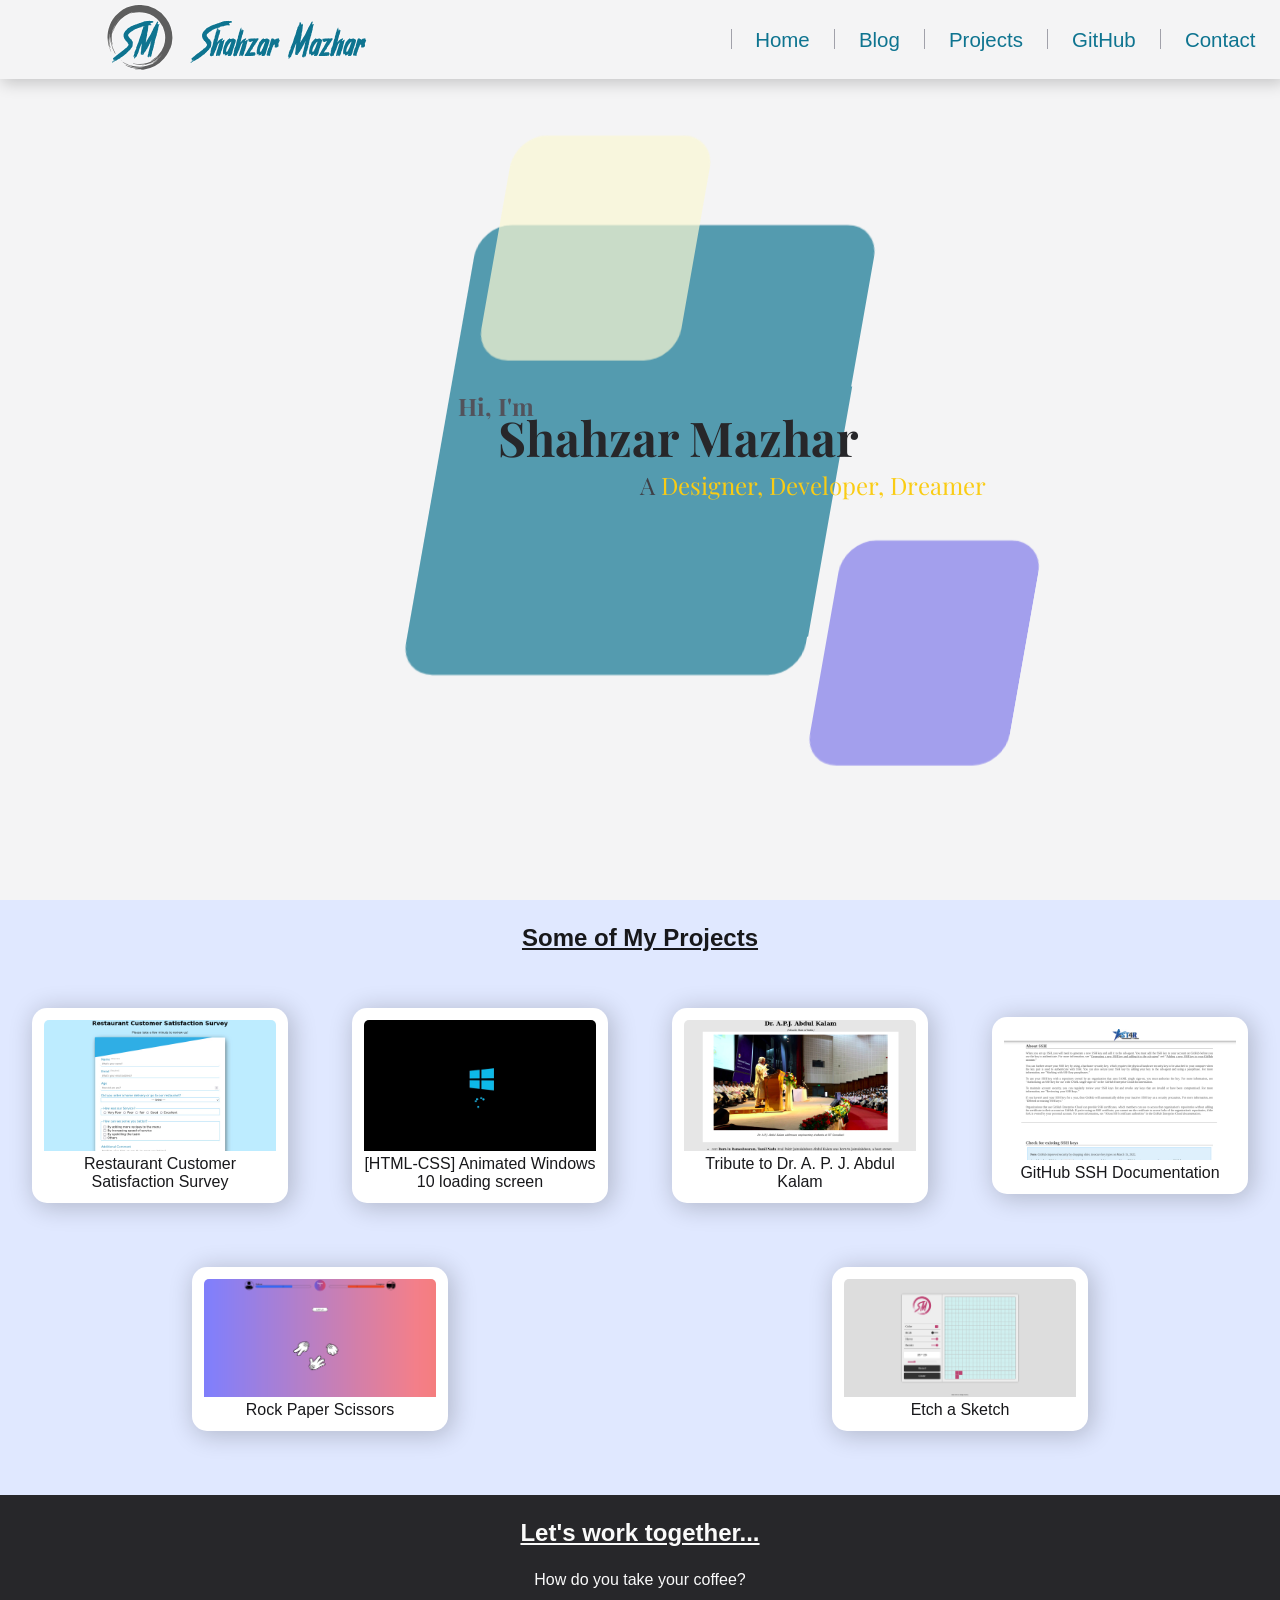
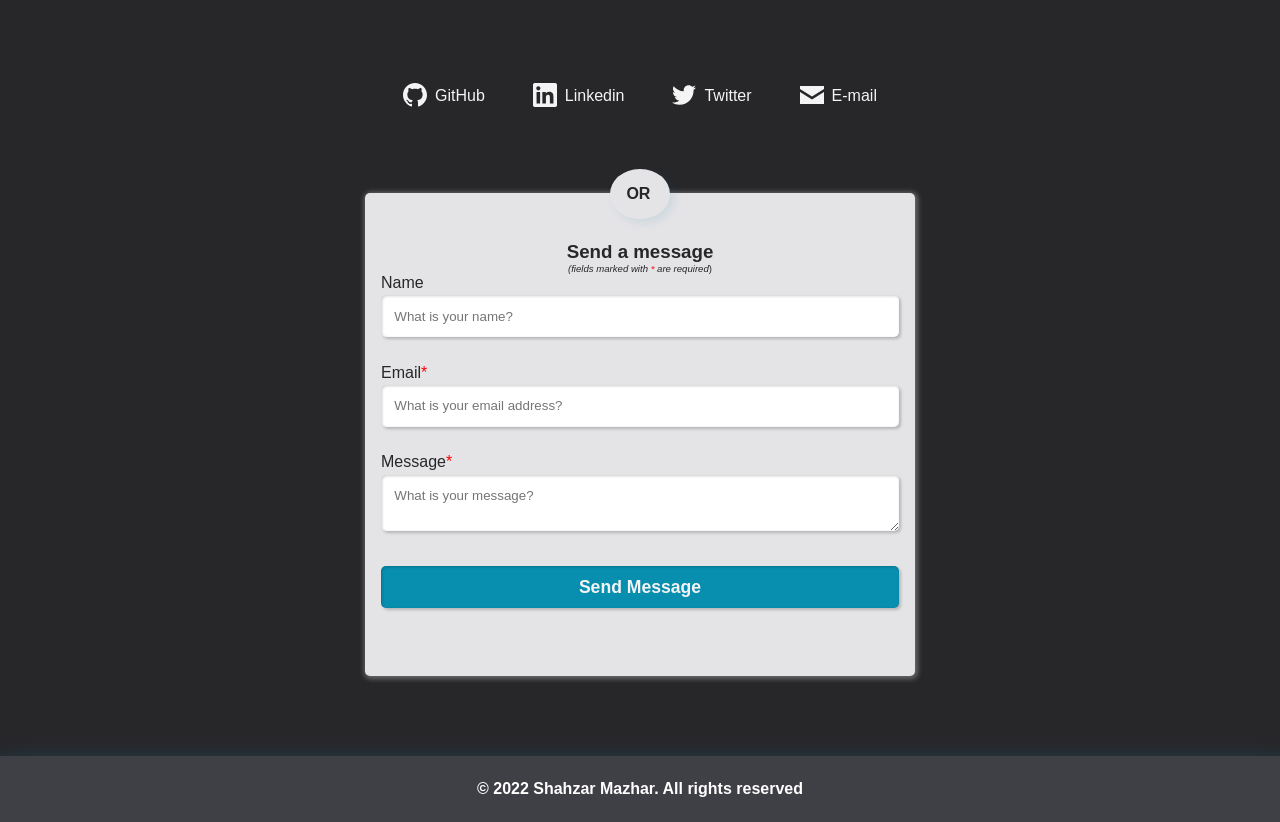
==== commit 7f917974: "Added RPS & EaS" ====
--- a/index.html
+++ b/index.html
@@ -92,6 +92,14 @@
                 <img src="./img/technical-documentation.jpg" alt="">
                 <p>GitHub SSH Documentation</p>
             </a>
+            <a href="https://shahzarmazhar.github.io/odin-rock-paper-scissors" class="project-tile" target="_blank" >
+                <img src="./img/rock-paper-scissors_.png" alt="">
+                <p>Rock Paper Scissors</p>
+            </a>
+            <a href="https://codepen.io/shahzarmazhar/full/mdpzLNR" class="project-tile" target="_blank" >
+                <img src="./img/etch-a-sketch_.png" alt="">
+                <p>Etch a Sketch</p>
+            </a>
 
         </div>
     </section>
--- a/css/style.css
+++ b/css/style.css
@@ -157,11 +157,6 @@
 
     nav.active .logo svg{
         transform: translateY(90%);
-    }
-
-    nav.active .logo-name{
-        
-        display: inline;
     }
 
     nav.active .nav-menu {
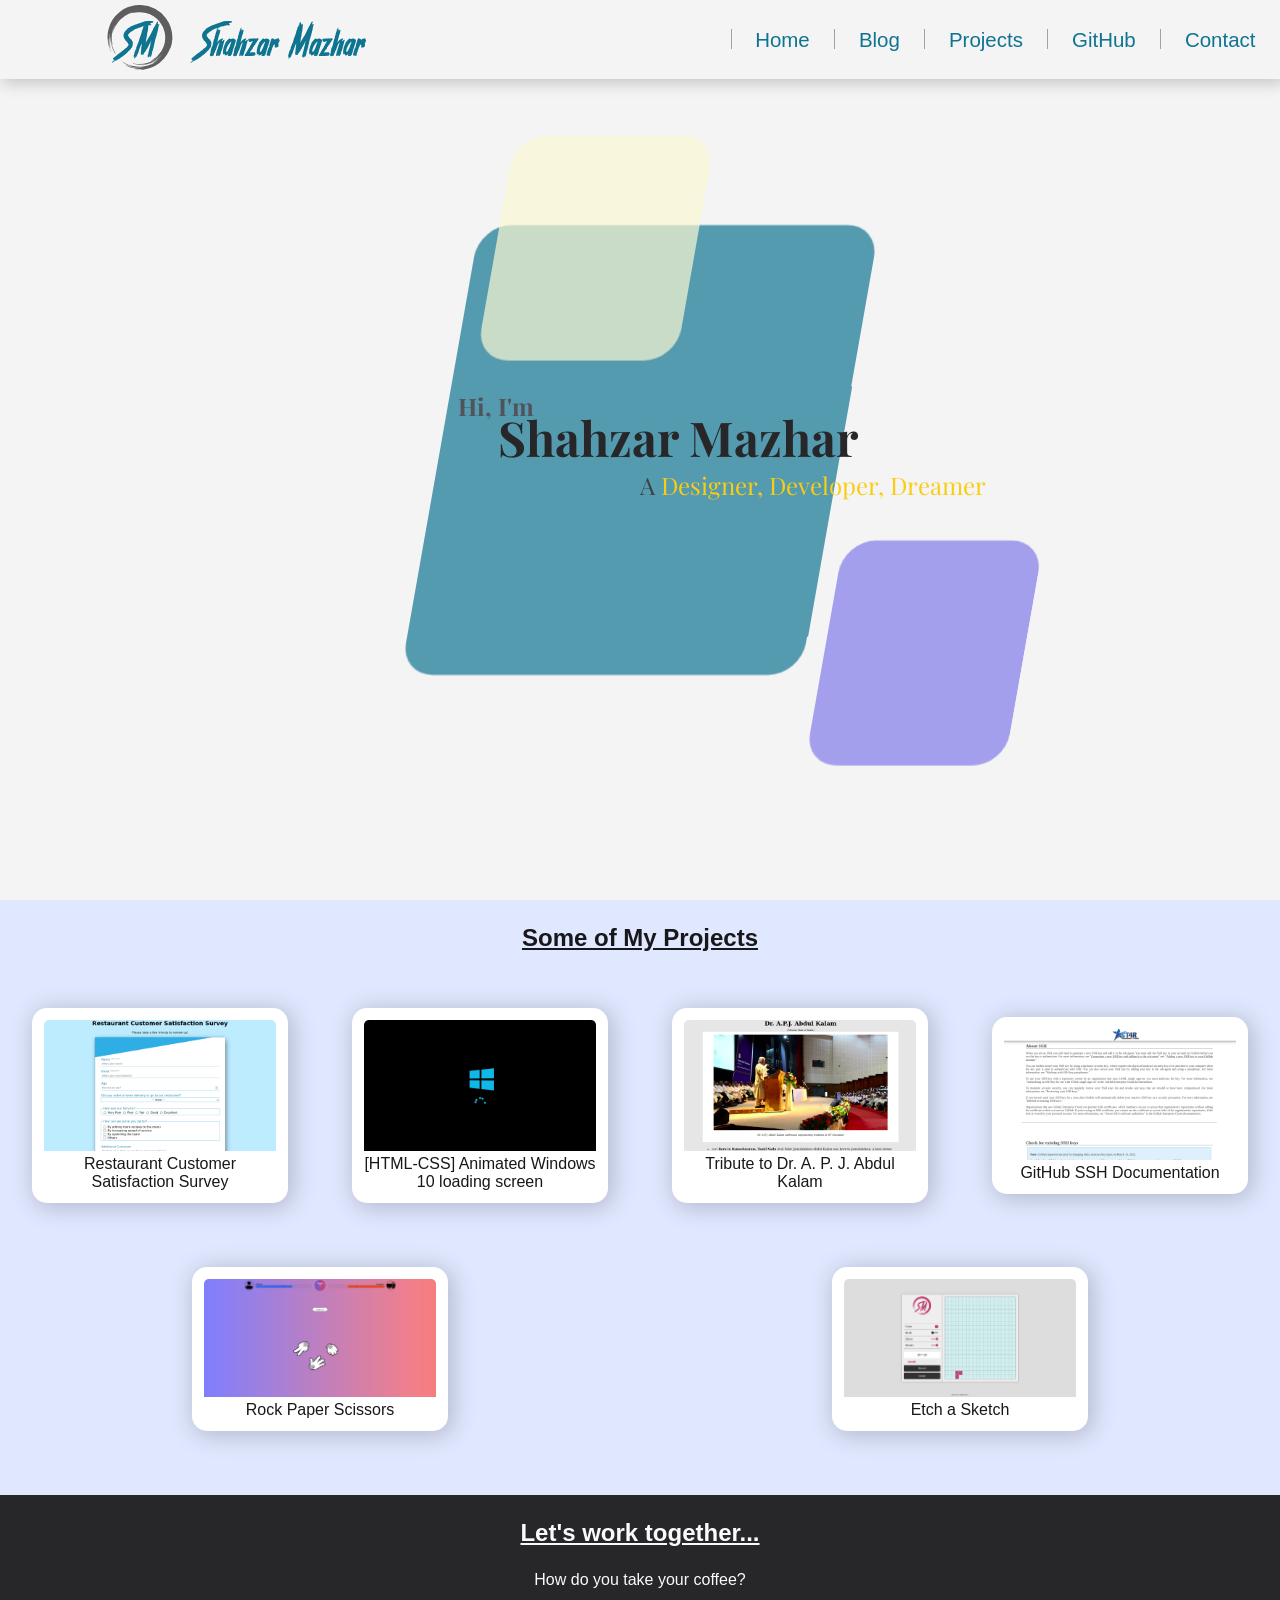
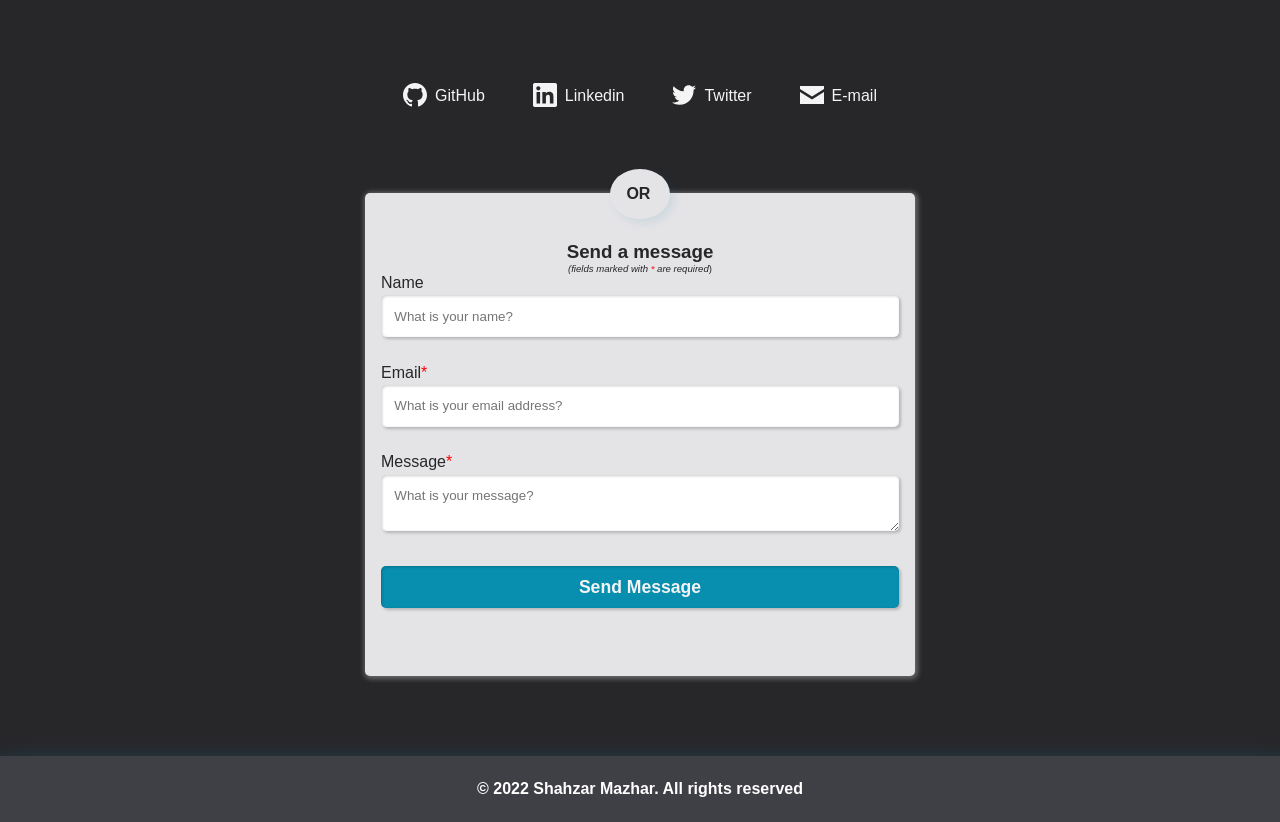
==== commit ac341482: "url updated" ====
--- a/index.html
+++ b/index.html
@@ -96,7 +96,7 @@
                 <img src="./img/rock-paper-scissors_.png" alt="">
                 <p>Rock Paper Scissors</p>
             </a>
-            <a href="https://codepen.io/shahzarmazhar/full/mdpzLNR" class="project-tile" target="_blank" >
+            <a href="https://shahzarmazhar.github.io/etch-a-sketch/" class="project-tile" target="_blank" >
                 <img src="./img/etch-a-sketch_.png" alt="">
                 <p>Etch a Sketch</p>
             </a>
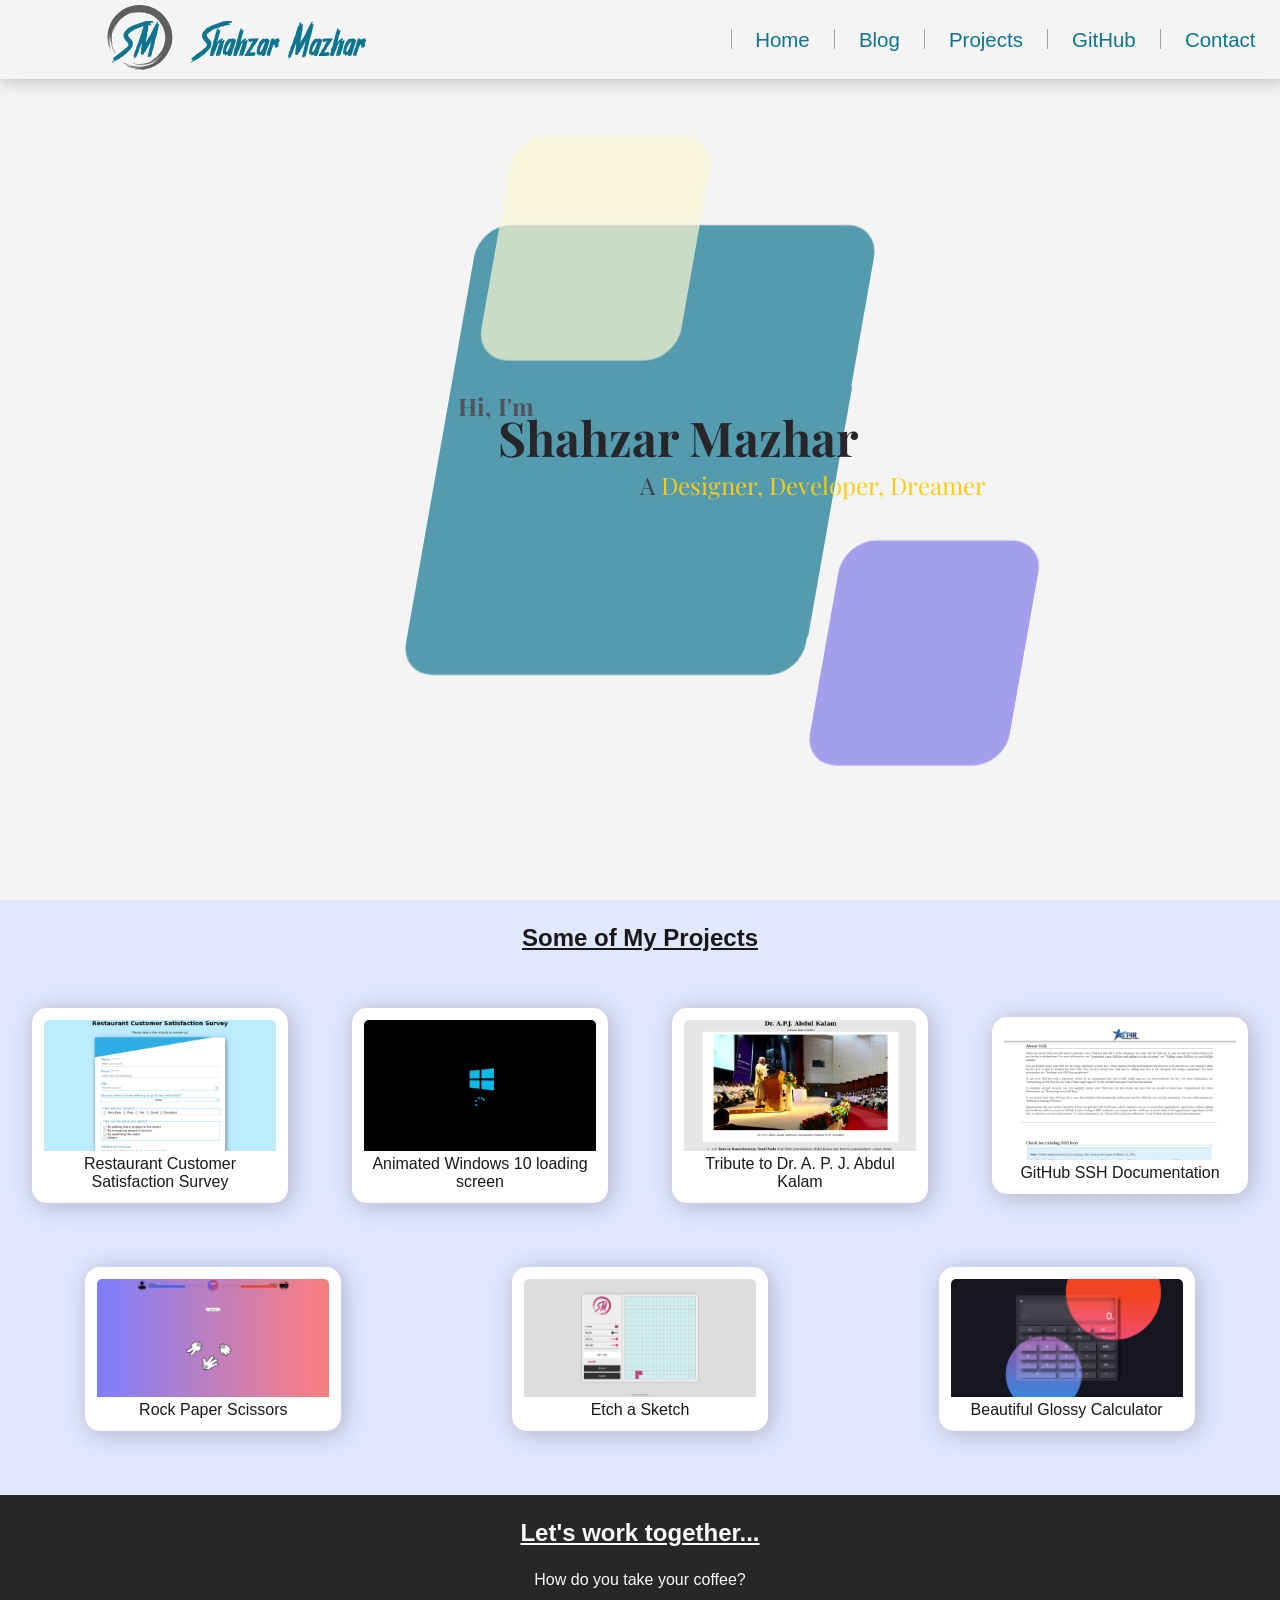
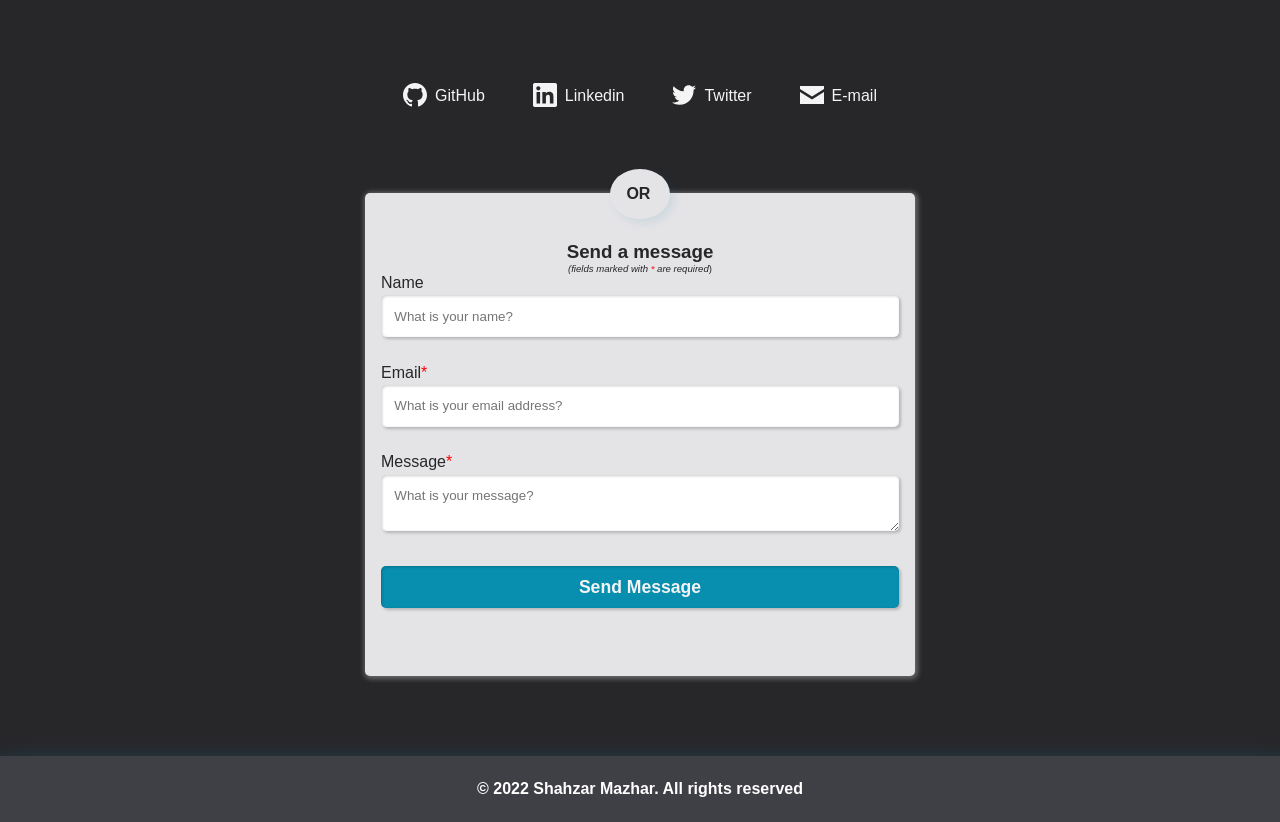
==== commit e01b344e: "Added Calculator" ====
--- a/index.html
+++ b/index.html
@@ -70,35 +70,39 @@
         <div class="showcase">
 
             <a href="https://codepen.io/shahzarmazhar/full/PoEaOPP" class="project-tile" target="_blank" >
-                <img src="./img/survey-form.jpg" alt="">
+                <img src="./img/survey-form.jpg" alt="Restaurant Customer Satisfaction Survey">
                 <p>Restaurant Customer Satisfaction Survey</p>
             </a>
 
 
 
             <a href="https://codepen.io/shahzarmazhar/full/gOozQZR" class="project-tile" target="_blank" >
-                <img src="./img/windows-10-logo-loading.gif" alt="">
-                <p>[HTML-CSS] Animated Windows 10 loading screen</p>
+                <img src="./img/windows-10-logo-loading.gif" alt="Animated Windows 10 loading screen">
+                <p>Animated Windows 10 loading screen</p>
             </a>
 
 
 
             <a href="https://codepen.io/shahzarmazhar/full/RwxBRBW" class="project-tile" target="_blank" >
-                <img src="./img/dr_a_p_j_abdul_kalam.jpg" alt="">
+                <img src="./img/dr_a_p_j_abdul_kalam.jpg" alt="Tribute to Dr. A. P. J. Abdul Kalam">
                 <p>Tribute to Dr. A. P. J. Abdul Kalam</p>
             </a>
 
             <a href="https://codepen.io/shahzarmazhar/full/mdpzLNR" class="project-tile" target="_blank" >
-                <img src="./img/technical-documentation.jpg" alt="">
+                <img src="./img/technical-documentation.jpg" alt="GitHub SSH Documentation">
                 <p>GitHub SSH Documentation</p>
             </a>
-            <a href="https://shahzarmazhar.github.io/odin-rock-paper-scissors" class="project-tile" target="_blank" >
-                <img src="./img/rock-paper-scissors_.png" alt="">
+            <a href="https://shahzarmazhar.github.io/odin-rock-paper-scissors" class="project-tile"  >
+                <img src="./img/rock-paper-scissors_.png" alt="Rock Paper Scissors">
                 <p>Rock Paper Scissors</p>
             </a>
-            <a href="https://shahzarmazhar.github.io/etch-a-sketch/" class="project-tile" target="_blank" >
-                <img src="./img/etch-a-sketch_.png" alt="">
+            <a href="https://shahzarmazhar.github.io/etch-a-sketch/" class="project-tile"  >
+                <img src="./img/etch-a-sketch_.png" alt="Etch a Sketch">
                 <p>Etch a Sketch</p>
+            </a>
+            <a href="https://shahzarmazhar.github.io/glossy-calculator/" class="project-tile"  >
+                <img src="./img/glossy-calculator_.png" alt="Beautiful Glossy Calculator">
+                <p>Beautiful Glossy Calculator</p>
             </a>
 
         </div>
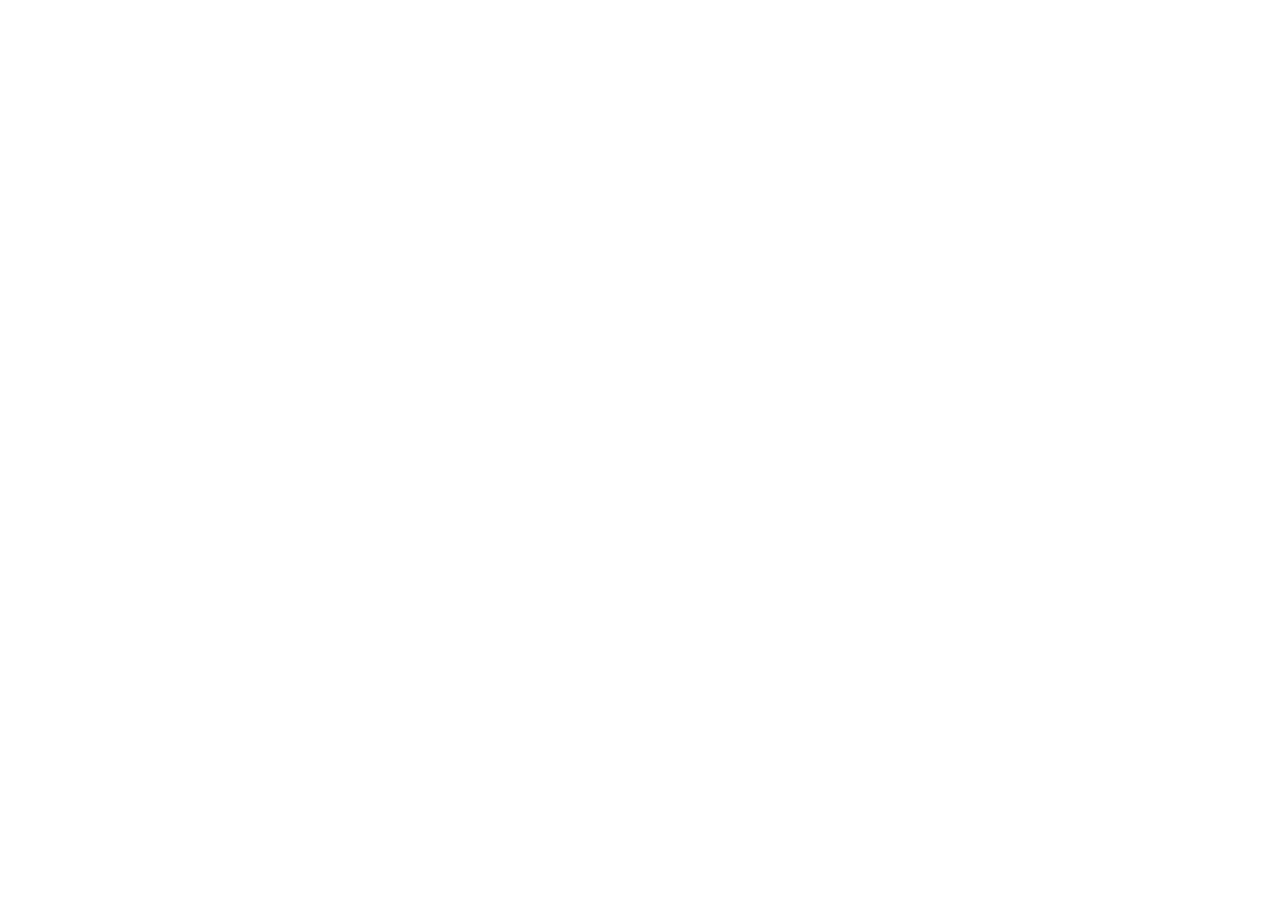
==== commit bf276bf3: "Initial commit" ====
--- a/index.html
+++ b/index.html
@@ -1,221 +1,22 @@
 <!DOCTYPE html>
 <html lang="en">
+
 <head>
-    <meta charset="UTF-8">
-    <meta http-equiv="X-UA-Compatible" content="IE=edge">
-    <meta name="viewport" content="width=device-width, initial-scale=1.0">
-    <title>Shahzar Mazhar | Web Designer & Developer</title>
-    <meta name="description" content="Hi, I am Shahzar, I love technology in every form and medium, learning new things every day, and constantly tackling new challenges."/>
-    <meta property="og:title" content="Shahzar Mazhar | Web Designer & Developer"/>
-    <meta property="og:description" content="Hi, I am Shahzar, I love technology in every form and medium, learning new things every day, and constantly tackling new challenges."/>
-    <meta property="og:site_name" content="Shahzar Mazhar | Web Designer & Developer"/>
-    <meta property="og:type" content="website"/><meta property="og:url" content="https://shahzarmazhar.github.io"/>
-    <link rel="icon" type="image/x-icon" href="/img/favicon.ico">
+  <meta charset="UTF-8">
+  <meta http-equiv="X-UA-Compatible" content="IE=edge">
+  <meta name="viewport" content="width=device-width, initial-scale=1.0">
+  <title>Shahzar</title>
+</head>
 
-    <link rel="stylesheet" href="./css/style.css">
-    <meta name="google-site-verification" content="MclDjx2O_aIOwb6qWHQMHxEu5VQ_X0y48jI0WLu9yKQ" />
-
-    <!-- Global site tag (gtag.js) - Google Analytics -->
-    <script async src="https://www.googletagmanager.com/gtag/js?id=G-9MH7L93S81"></script>
-    <script>
-    window.dataLayer = window.dataLayer || [];
-    function gtag(){dataLayer.push(arguments);}
-    gtag('js', new Date());
-
-    gtag('config', 'G-9MH7L93S81');
-    </script>
-    <!-- Google Tag Manager -->
-<script>(function(w,d,s,l,i){w[l]=w[l]||[];w[l].push({'gtm.start':
-    new Date().getTime(),event:'gtm.js'});var f=d.getElementsByTagName(s)[0],
-    j=d.createElement(s),dl=l!='dataLayer'?'&l='+l:'';j.async=true;j.src=
-    'https://www.googletagmanager.com/gtm.js?id='+i+dl;f.parentNode.insertBefore(j,f);
-    })(window,document,'script','dataLayer','GTM-5NGWZML');</script>
-    <!-- End Google Tag Manager -->
-</head>
 <body>
-    <!-- Google Tag Manager (noscript) -->
-<noscript><iframe src="https://www.googletagmanager.com/ns.html?id=GTM-5NGWZML"
-    height="0" width="0" style="display:none;visibility:hidden"></iframe></noscript>
-    <!-- End Google Tag Manager (noscript) -->
-    <nav id="navbar">
-
-            <div class="logo">
-                <a href="./">
-                    <svg class="logo-icon"><use xlink:href="#logo" ></use></svg><svg class="logo-name"><use xlink:href="#logo-name" ></use></svg>
-                </a>
-            </div>        <!-- logo-svg -->  <!-- logo should be little wider in big screen, soon... -->
-
-            <span class="toggle-menu"><svg><use xlink:href="#menu-toggle-svg" ></use></svg></span>          <!-- toggle-menu-svg -->
-            
-            <ul class="nav-menu">
-                <li><a href="./">Home</a></li>
-                <li><a id="blog-link" href="#">Blog</a></li>
-                <li><a href="#projects">Projects</a></li>
-                <li><a href="https://www.github.com/ShahzarMazhar" id="profile-link" target="_blank">GitHub</a></li>
-                <li><a href="#contact-me">Contact</a></li>
-
-            </ul>
-    </nav>
-
-    <section id="welcome-section">
-        <div class="ws-graphics-main"></div> <!--maybe I should use SVG here-->
-        <div class="welcome-text">
-            <h1>Shahzar Mazhar</h1>
-            <p>A </p>
-        </div>
-    </section>
-    <section id="projects">
-
-        <h2>Some of My Projects</h2>
-        <div class="showcase">
-
-            <a href="https://codepen.io/shahzarmazhar/full/PoEaOPP" class="project-tile" target="_blank" >
-                <img src="./img/survey-form.jpg" alt="Restaurant Customer Satisfaction Survey">
-                <p>Restaurant Customer Satisfaction Survey</p>
-            </a>
 
 
+  <script>
+    // redirect to https://shahzar.in
+    window.location.replace("https://shahzar.in");
 
-            <a href="https://codepen.io/shahzarmazhar/full/gOozQZR" class="project-tile" target="_blank" >
-                <img src="./img/windows-10-logo-loading.gif" alt="Animated Windows 10 loading screen">
-                <p>Animated Windows 10 loading screen</p>
-            </a>
+  </script>
 
+</body>
 
-
-            <a href="https://codepen.io/shahzarmazhar/full/RwxBRBW" class="project-tile" target="_blank" >
-                <img src="./img/dr_a_p_j_abdul_kalam.jpg" alt="Tribute to Dr. A. P. J. Abdul Kalam">
-                <p>Tribute to Dr. A. P. J. Abdul Kalam</p>
-            </a>
-
-            <a href="https://codepen.io/shahzarmazhar/full/mdpzLNR" class="project-tile" target="_blank" >
-                <img src="./img/technical-documentation.jpg" alt="GitHub SSH Documentation">
-                <p>GitHub SSH Documentation</p>
-            </a>
-            <a href="https://shahzarmazhar.github.io/odin-rock-paper-scissors" class="project-tile"  >
-                <img src="./img/rock-paper-scissors_.png" alt="Rock Paper Scissors">
-                <p>Rock Paper Scissors</p>
-            </a>
-            <a href="https://shahzarmazhar.github.io/etch-a-sketch/" class="project-tile"  >
-                <img src="./img/etch-a-sketch_.png" alt="Etch a Sketch">
-                <p>Etch a Sketch</p>
-            </a>
-            <a href="https://shahzarmazhar.github.io/glossy-calculator/" class="project-tile"  >
-                <img src="./img/glossy-calculator_.png" alt="Beautiful Glossy Calculator">
-                <p>Beautiful Glossy Calculator</p>
-            </a>
-
-        </div>
-    </section>
-
-    <section id="contact-me">
-        <div class="heading">
-            <h2>Let's work together...</h2>
-            <p>How do you take your coffee?</p>
-        </div>
-
-        <div class="contact-method">
-            <ul>
-                <li><a href="https://github.com/ShahzarMazhar" target="_blank"><svg><use xlink:href="#social-icon-github"></use></svg>GitHub</a></li>
-                <li><a href="https://www.linkedin.com/in/shahzar-mazhar-3712a0206/" target="_blank"><svg><use xlink:href="#social-icon-linkedin"></use></svg>Linkedin</a></li>
-                <li><a href="https://twitter.com/ShahzarMazharOG" target="_blank"><svg><use xlink:href="#social-icon-twitter"></use></svg>Twitter</a></li>
-                <li><a href="mailto:shahzarmazharofficial@gmail.com"><svg><use xlink:href="#social-icon-email"></use></svg>E-mail</a></li>
-            </ul>
-
-            <div class="form">
-                <h3>Send a message</h3>
-                <p><em>(fields marked with <span>*</span> are required</em>)</p>
-                
-                <form action="#" method="get">
-                    <label for="name">Name</label>
-                    <input type="text" name="name" id="name" placeholder="What is your name?">
-
-                    <label for="email">Email<span>*</span></label>
-                    <input type="email" name="email" id="" placeholder="What is your email address?" required>
-
-                    <label for="message">Message<span>*</span></label>
-                    <textarea name="details" id="message" placeholder="What is your message?" required></textarea>
-                    
-                    <input type="submit" value="Send Message"> 
-                </form>
-            </div>
-        </div>
-           
-
-        
-
-        
-        <footer>
-            <p>&copy; 2022 Shahzar Mazhar. All rights reserved</p>
-        </footer>
-
-    </section>
-
-<div class="alert">
-    <div class="alert-msg">
-        <h3>Blog</h3>
-        <span>X</span>
-        <hr>
-        <p>Coming Soon...</p>
-    </div>
-
-</div>
-
-<!-- SVGs: SVGs are awesome --> 
-<svg style="display: none;">
-<!-- logo svg -->
-    <symbol id="logo" viewBox="0 0 183 183" >
-        <path fill="#5e5e5e" d="M126.43,164.45c2.08-1.27,4.2-2.5,6.25-3.82a59.34,59.34,0,0,0,10-7.76c-1.26,1-2.51,2-3.79,3a73.07,73.07,0,0,1-15.29,8.38c-2.73,1.16-5.57,2.06-8.38,3a.85.85,0,0,1-.35,0h0c1.73-.73,3.44-1.48,5.17-2.2a77.69,77.69,0,0,0,19.72-11.94A80.94,80.94,0,0,0,154.55,137a3.92,3.92,0,0,0,.32-.65l.53-.85.29-.27-.13-.08-.13.35-.55.86c-1.54,2-3,3.93-4.63,5.84a75.14,75.14,0,0,1-16,14.4,76.19,76.19,0,0,1-22.92,10.56,81.19,81.19,0,0,1-17,2.66,6.18,6.18,0,0,0-.85.11l0-.38,1.42-.21c2.91-.43,5.82-.79,8.73-1.23a12.1,12.1,0,0,0,1.75-.52l.17-.07-.17.1-.51-.25h0c1.87-.55,3.76-1.06,5.63-1.62.58-.17,1.14-.41,1.71-.62l.53-.16.52-.17.53-.16.52-.16.53-.16,1.22-.46.54-.2.53-.15h.12l-.12,0-.53.14-.54.21-1.22.47-.52.16-.53.17-.52.16-.53.15-.53.16c-1.22.27-2.45.52-3.66.83-11.18,2.77-22.38,2.46-33.59.24a5.84,5.84,0,0,1-.59-.2l-.1-.57-.57.13-.14-.11-.14-.33-.64.24,0,0-.63-.1h0c-.06-.36-1.11-.45-.27-1v0c1.67.29,3.34.68,5,.86,4.62.47,9.25,1.19,13.87,1.2A72.84,72.84,0,0,0,130,155a71.37,71.37,0,0,0,9.66-7.3,62.67,62.67,0,0,0,6.53-7.43c-1.21,1.26-2.41,2.52-3.63,3.77-4.57,4.68-10,8.23-15.61,11.5a2,2,0,0,1-.57.15l.33-.41-.16-.08-.15.49-.9.5.32-.42-.17-.09-.13.51L124,157l.27-.5-.19-.05L124,157a5.07,5.07,0,0,1-.48-.56h0l-.17-.55h0l2.45-1.31h0l-.1.35.28-.16,0,0,.77-.73h0l4.68-3.1a63.44,63.44,0,0,0,9.84-8.23,69.58,69.58,0,0,0,17.31-27.4,71.27,71.27,0,0,0,2-39.49,68.71,68.71,0,0,0-13.45-27.93,71,71,0,0,0-39.18-25.21A75.9,75.9,0,0,0,79.57,21c-3.28.43-6.56.74-9.81,1.27a47.59,47.59,0,0,0-4.93,1.4q-.64.13-1.29.21h0l8.08-3c.46-.17.93-.32,1.39-.48l.53-.21.92-.1-.06-.22-.86.34-.53.09a47.78,47.78,0,0,0-12.66,4.07,76.36,76.36,0,0,0-23,15.78,101.31,101.31,0,0,0-8.87,10.61,115.86,115.86,0,0,0-6.56,10.6,48.23,48.23,0,0,0-4,9.84c-.1.33-.26.65-.39,1l-.26-.06c.12-.52.19-1,.34-1.55a72.74,72.74,0,0,1,5-13.15,9.51,9.51,0,0,0,.36-1l.35-.68.36-.68.08-.08a.29.29,0,0,1,0-.08l0,.17-.36.69-.36.67a58.15,58.15,0,0,0-2.83,5.27c-1.75,4.12-3.77,8.17-4.71,12.6-.43,2.08-.82,4.17-1.25,6.25-.09.46-.23.92-.41,1.66-.41-3.38,2.29-15.7,6.82-24.93a79.91,79.91,0,0,1,14.82-21,60.72,60.72,0,0,0-9.56,11.23,79.75,79.75,0,0,0-11,66.15A11.15,11.15,0,0,1,15,115h0A41.27,41.27,0,0,1,12,103.65c-.06-.4-.17-.79-.26-1.18l-.37.1h0c-.25-1.36-.51-2.72-.75-4.08-.08-.44-.11-.88-.18-1.41-.57,2.06,1.57,14.52,3.37,20a92.71,92.71,0,0,0,8.45,18.59l-.7-.87-.14.07L23,138.1h0l-1.22-.89h0c-.48-.77-1-1.55-1.47-2.33h0l-.5-.91.07.07-.08,0c-.39-.65-.77-1.31-1.16-2l.39.42.1-.11-.43-.22-.8-1.66h0c-1.15-2.34-2.47-4.62-3.44-7A81.89,81.89,0,0,1,8.23,91.16c0-.33,0-.65,0-1,0,0-.1-.1-.34-.36-.18,2.27-.43,4.34-.45,6.41a47.27,47.27,0,0,0,.35,4.9c.11,1.36.26,2.72.37,4.08a1.6,1.6,0,0,1-.26,1c-2-8-2.14-16-1.48-24.2L6,82a6.48,6.48,0,0,0-.22,1c-.18,2.2-.39,4.4-.49,6.61-.17,3.7-.48,7.41-.33,11.1a79.75,79.75,0,0,0,1.29,10.45c.45,2.57,1.31,5.06,2,7.6a7.34,7.34,0,0,1,.16,2.34,34.7,34.7,0,0,1-2.17-4.47,81.22,81.22,0,0,1-3.72-20,7.32,7.32,0,0,0-.33-2,8.48,8.48,0,0,0-.06.87c.25,5.14.83,10.24,1.58,15.34A75.3,75.3,0,0,0,9.9,130.56a19.15,19.15,0,0,1,.69,2.19l0,0c-1-1.93-2.22-3.81-3.08-5.82A89.63,89.63,0,0,1,1,77.48,101.41,101.41,0,0,1,7,55.8a77,77,0,0,1,8-15.61A88.62,88.62,0,0,1,33.41,20.26,90,90,0,0,1,77.83,1,90.51,90.51,0,0,1,134,10.78a89.92,89.92,0,0,1,30.5,26.27,91.18,91.18,0,0,1,18.27,56.73,87.8,87.8,0,0,1-7.33,33.7,5.63,5.63,0,0,1-.37.62H175c.49-1.7,1-3.4,1.44-5.12.21-.82.34-1.64.51-2.47l.17-.51.2-.52,0-.2v.21l-.2.51-.18.52c-1.63,3.69-3.11,7.46-4.91,11.07a92.09,92.09,0,0,1-12.69,19.26A89.58,89.58,0,0,1,100.61,182a91.48,91.48,0,0,1-20.92-.19c-.77-.1-1.51-.3-2.27-.44v-.14c2.86.1,5.71.23,8.57.31,2.21.05,4.42.06,6.62.06.56,0,1.12-.12,2-.21l-.85-.35,0-.17,4.88-.53,0-.18a2.83,2.83,0,0,0-.5,0c-3.14.1-6.29.45-9.42.26-7.4-.41-14.78-1.15-21.87-3.41C63,175.7,59.23,174,55.43,172.5v-.2a.26.26,0,0,1,.16-.09l.53.26a2.86,2.86,0,0,0,.52.17l.52.17.3,0,0-.19-.26.18-.52-.18-.51-.17-.54-.26-.68-.36h0l-.55-.19,0,0-.71-.37h0l-.64-.5-.59-.05h0l-.66-.52-.53-.73h0l.38-.36h0l.25.13,0-.31h0l.67.36h0l.39.41h0l.86.18.09.28-.11-.28.7.37h0l.36.38,0,0,1.23.56h0l1.23.56,0,0,.54.2h0l.54.19h0l.2-.19h0c2.75.9,5.48,1.88,8.26,2.69a59.54,59.54,0,0,0,14.66,2.78,107.57,107.57,0,0,0,19.82-.69,11.16,11.16,0,0,0,1.4-.39l.17-.05-.17.08-5.48.34c-9,.53-17.92.26-26.51-2.34-9.57-2.9-18.91-6.56-27.15-12.47a4.09,4.09,0,0,1-1.19-1.26c.64.4,1.27.83,1.92,1.21l8.34,4.9a5.25,5.25,0,0,0,1,.35l.68.37.53.26.07.06-.07,0-.55-.26c-.18-.08-.45-.24-.67-.37L50.17,165h0l.18-.21c.23.13.46.28.69.42l.68.35.69.37.69.36,1.87.87,1.08.56.68.38.53.21,1.19.53.52.22.52.17,1.71.71.52.24.52.18.5.14.53.25.51.19.52.2c.28,0,.58.06.85.07l.53.27.09,0h-.09l-.53-.27-.85-.07-.52-.2-.52-.19-.52-.25-.5-.14-.52-.18-.53-.23-1.7-.72-.52-.17-.53-.22-1.19-.53-.52-.21-.68-.38c-.4-.19-.81-.36-1.21-.54L53,166.32l-.69-.36-.68-.36-.69-.36-.69-.42-1.55-.9,0,0L47.12,163h0c-2.31-1.66-4.65-3.28-6.93-5-1-.78-2-1.69-3-2.54h0c1.57,1.16,3.13,2.33,4.71,3.46.79.56,1.65,1,2.47,1.55h0l1.92,1.25h0l.88.54h0l1.55.91h0l1.54.9h0l1,.36a.46.46,0,0,0-.12.12l.06.06-.06-.18c.23.13.47.25.71.37a.35.35,0,0,0,0,.11L52,165l-.07-.18.71.36a.5.5,0,0,0,0,.12l.06.06-.06-.18.71.36v.11l0-.1.22-.16v0q.51.34,1,.72a.17.17,0,0,1,0,.09l0-.09.23-.17,0,0,.52.55.34.36.16-.16.21-.17,0,0,.52.55.35.36.52-.16h0l.35.37L58,168l.49.18,0,0,.55.2h0l.55-.17h0l.36.38.33.35.52.18.52.19.52.2h0l.56.19h0l.55.2,0,0,.55.2h0l.54.18.51.19.52.19.44.15.21-.2a.46.46,0,0,1,.18-.13h.47l.41.22.31.32h0l.26.32.23-.21a2.88,2.88,0,0,0-.33-.28h0l-.5-.13-.35-.29v-.21c1.9.5,3.78,1,5.7,1.46a85,85,0,0,0,38.49-.3,80.07,80.07,0,0,0,28-13,1.84,1.84,0,0,0,.65-.76c-1.58.92-3.15,1.86-4.75,2.77-2.26,1.29-4.53,2.57-6.82,3.82a4.36,4.36,0,0,1-1.12.27Zm-66,9.7-.54-.27-.49-.11a4,4,0,0,1-.52-.18l-.51-.17h0l.52.17.51.17.5.11.54.28.51.18.52.19.09,0h-.09l-.51-.19Zm8.42-2.61.08.05h-.13l.06-.06v-.08ZM118.32,163l-.08,0,.09,0,.08,0Zm-8.19,15.26-.14,0,.14,0h.11ZM10.41,89.55l-.27,3.91h-.06c.14-1.53.27-3.06.34-3.91Zm-.25,6.56h.25l-.1-1.2-.18,0ZM39.63,32.18l0,0,.65-.61,0-.05ZM140.77,156.53l-.06-.06-.48.45.06.06Zm6.62-17.5,0,0-.29.28,0,0ZM103.17,179.6a.13.13,0,0,0-.11,0s0,.05-.06.09.08,0,.12,0,0-.05,0-.08Zm-2.1.26-.22,0s0,.08.05.08h.21a.42.42,0,0,1,0-.1ZM124.87,156l.07.19a.58.58,0,0,0,.14-.13s0-.1,0-.1a.71.71,0,0,0-.18.08Zm-25,24.09-.13-.14s-.07,0-.11,0,0,.15,0,.15h.25Zm27.66-25.42.1,0,0-.21h-.1Zm1-.57V154l-.08.15Zm27.81-19.9.06-.06-.07,0ZM21,133.82l-.07.06H21Zm86.62,44.94,0,.07.08,0Zm-.9.18,0,.07.08,0Zm53-50.73,0,.09.09,0Zm.36-.67,0,.08.08,0Zm-54.23,51.63,0-.07-.07,0Zm-.88.16,0-.07-.07,0Zm-.84.12,0-.07-.08,0Zm-2.06.24-.13.06,0,.06Zm-6.93,1.5.08,0-.11,0Z"/></g></g><path d="M122.5,50.74a1.71,1.71,0,0,1-.64.45,1.82,1.82,0,0,0-.63.46,2.69,2.69,0,0,0-.37,1.09,3.62,3.62,0,0,0,.91,1.27,1.52,1.52,0,0,0,1.46.55,4.12,4.12,0,0,1,.82,1.36c.06.3-.34.58-1.18.82a3.8,3.8,0,0,1-1.19.18,3,3,0,0,0-1.36.37,2.7,2.7,0,0,1-1-.19l-1-.36a1.7,1.7,0,0,0-1.09,0,3,3,0,0,1-1.46,0q0,.18-.36.18h-.91a3,3,0,0,1-1.27.37,7.92,7.92,0,0,0-1.46.18l-.54.27a1.34,1.34,0,0,1-.55.09q.18.18-.18.18a2.6,2.6,0,0,1-2.37.37l-.54.18H107a3.88,3.88,0,0,1-1.45.73h-1.28a4.07,4.07,0,0,1-1.45.54c-.61.12-1.09.25-1.46.36a7.46,7.46,0,0,1-1.54.19,8.19,8.19,0,0,0-1.55.18,6.8,6.8,0,0,1-1.18.27,3.3,3.3,0,0,0-1,.27.74.74,0,0,1-.18.55,1.92,1.92,0,0,1-.82.73,2.34,2.34,0,0,0-.82.54c-.49.12-1.33.31-2.55.55a.73.73,0,0,1-.54.18A10.9,10.9,0,0,0,89.4,64l-1.09.37-.18.18a5.81,5.81,0,0,0-1.64.36h-.18a7,7,0,0,1-2.55,1.19,7.07,7.07,0,0,0-2.18.81c-.85.25-1.7.52-2.55.82a13.15,13.15,0,0,0-2.18,1l-1.45.73-.55.27L74.3,70a7.49,7.49,0,0,1-1,.81c-.42.31-.82.58-1.18.82a5.31,5.31,0,0,0-1.64,1.64,1.38,1.38,0,0,1-.54.18,1.47,1.47,0,0,0-.55.18c-.24.13-.45.25-.63.37a7.32,7.32,0,0,1-.64.36,1.56,1.56,0,0,1-.73.46,1.59,1.59,0,0,0-.72.45,10.28,10.28,0,0,1-1.46,1.09,1,1,0,0,0-.45.37,1.07,1.07,0,0,1-.46.36,4,4,0,0,1-.64.55,4.36,4.36,0,0,0-.63.54,4.19,4.19,0,0,1-.91.73c-.37.36-.73.7-1.09,1a10,10,0,0,0-.91.82c0,.12-.18.36-.55.72a.17.17,0,0,0-.18.19L59,82c-.73.49-.85,1-.37,1.45v.19a.22.22,0,0,0,0,.36v.36a.52.52,0,0,1-.18.37v.36c0,.12-.12.25-.36.37v.36a.29.29,0,0,0,.18.27.3.3,0,0,1,.18.27v.37q-.36.36-.36.54a.81.81,0,0,1,.36.1.8.8,0,0,0,.36.09q.18.18,0,.54l.37.18.18-.18v.18c.73.25.85.61.36,1.09a4.81,4.81,0,0,1,1.19,1.28c.3.48.57.91.81,1.27v.37c0,.12.06.18.19.18.48.48.93,1,1.36,1.45s.94,1,1.55,1.64a1,1,0,0,0,.36.45c.12.07.18.22.18.46a3.22,3.22,0,0,0,1.28.36c-.13.12,0,.25.36.37a2,2,0,0,1,1.27,2l.18.36a1.47,1.47,0,0,1,.55.91c.36.36.55.61.55.73a1.6,1.6,0,0,1,.18.63,1.45,1.45,0,0,0,.18.64c.85.61,1.27,1.18,1.27,1.73a9,9,0,0,0,.18,1.73c-.12.72-.21,1.48-.27,2.27a5.77,5.77,0,0,0,.27,2.27,2.73,2.73,0,0,0-.72,1.28.71.71,0,0,0,0,.72.79.79,0,0,1,0,.73.37.37,0,0,1-.09.27c-.07.07,0,.22.09.46l-.19.36a.54.54,0,0,1,.37.18.74.74,0,0,1-.18.55,1.43,1.43,0,0,0-.19.45,1.49,1.49,0,0,1-.18.46,6,6,0,0,0-.36,1.45l-.55.73-.54.55.18.18a2.21,2.21,0,0,1-.55.91l-.72.73c-.25.12-.37.24-.37.36a.52.52,0,0,1-.18.36l-.73.91-.18.37-.64.63-.63.64a1.89,1.89,0,0,0,.18,1.09c-.61.25-.85.43-.73.55l-1.09,1.09a20.92,20.92,0,0,0-2,1.82,4.16,4.16,0,0,0-1.18.82l-.82.81a7.57,7.57,0,0,1-1.45,2l-2.37,1.82a2.47,2.47,0,0,1-.82,1.09,11.13,11.13,0,0,1-1.18.91,5.29,5.29,0,0,0-.54,1,1.87,1.87,0,0,1-.73.82,1.23,1.23,0,0,1-1.09.55l-5.1,4c-1.7,1.33-3.33,2.61-4.91,3.82-.85.48-1.63.91-2.36,1.27a8.47,8.47,0,0,0-2.18,1.64,2.72,2.72,0,0,1-.82.82,6.76,6.76,0,0,0-1,.82,6.48,6.48,0,0,1-1.82.91.74.74,0,0,0-.55.18l-.36.18a2.77,2.77,0,0,1-1.27.73,7,7,0,0,0-1.46.54c-.49.49-.67.85-.55,1.09a2.69,2.69,0,0,1-1.09.37l-.36.18a3.6,3.6,0,0,1-2.27,1.54,23,23,0,0,0-2.46.64h-.54a13.91,13.91,0,0,1-1.82,1.55,7.45,7.45,0,0,1-2.37,1l-1.27,1.27a3.29,3.29,0,0,0-.91.91c-.85.85-1.64,1-2.36.55s-.85-.85-.37-1.46a3,3,0,0,1,1-1.36,9.58,9.58,0,0,0,1.18-1l.37-.37.36.18q-.9,2.37-2.73,2.55a1.51,1.51,0,0,0,1.09.37c.25-.13.34-.22.28-.28s0-.15.09-.27a1.6,1.6,0,0,1,.91-1.09,10,10,0,0,1,.91-.82,11.52,11.52,0,0,0,.91-.82,4.73,4.73,0,0,1,1.27-1.18,8.4,8.4,0,0,0,1.46-1.18l.18-.19v-.27q0,.46.18.27a.43.43,0,0,1,.36-.45,1.13,1.13,0,0,0,.55-.27A1.82,1.82,0,0,1,22,154q.28-.09-.09-.45-.18-.36-.36-.18a2,2,0,0,1-.55.36,12.25,12.25,0,0,0-.9,1,1.15,1.15,0,0,1-.92.45.69.69,0,0,0-.18-.54,5.5,5.5,0,0,1-1.27,1.64c-.24.12-.66-.12-1.27-.73-.24-.24-.24-.61,0-1.09s.24-.94.36-1.37a.83.83,0,0,0-.36-1l-.18.18c-.85,0-1.25-.21-1.19-.63a2.94,2.94,0,0,1,.46-1.18l1.63-1.64a4.51,4.51,0,0,0,1-.91,5,5,0,0,1,1-.91,12,12,0,0,1,1.37-1.18c.43-.3.88-.64,1.36-1a3.1,3.1,0,0,1,.73-.55h.18c.12,0,.19,0,.19-.09s.06-.09.18-.09c.61-.61,1.24-1.21,1.91-1.82s1.36-1.21,2.09-1.82,1.15-.91,1.63-1.27,1-.79,1.64-1.27a12.07,12.07,0,0,0,1.82-1.46,11.13,11.13,0,0,0,1.18-.91c.43-.36.82-.66,1.18-.91s.76-.51,1.19-.82.82-.57,1.18-.81c.6-.37,1.15-.73,1.64-1.1l1.45-1.09a.61.61,0,0,0,.18-.45.62.62,0,0,1,.19-.46,6.78,6.78,0,0,0,1.63-.91c.49-.36,1-.72,1.64-1.09a6.74,6.74,0,0,0,1.09-.91,8,8,0,0,1,1.09-.91c.61-.48,1.18-1,1.73-1.45a12.73,12.73,0,0,0,1.54-1.64l2.73-1.63c.49-.37.94-.73,1.37-1.1s.82-.72,1.18-1.09a10.72,10.72,0,0,0,1.27-1.45,1.84,1.84,0,0,0,.46-.64,1.88,1.88,0,0,1,.45-.64,4.23,4.23,0,0,0,.64-.81,3.93,3.93,0,0,1,.64-.82l.54-1.09a1.16,1.16,0,0,0,.36-.82A1.71,1.71,0,0,1,59,112h-.19l.55-.55h-.18v-.36a.22.22,0,0,1,0-.36c.12-.25,0-.49-.27-.73a7.44,7.44,0,0,1-.82-.73,7.11,7.11,0,0,1-.37-.82,2.54,2.54,0,0,0-.54-.82,5,5,0,0,0-.64-.54c-.18-.12-.09-.42.27-.91v-.36l-.72-.19A2.74,2.74,0,0,0,54.48,104c-.36-.24-.49-.43-.36-.55A12.35,12.35,0,0,0,53,101.94a5.58,5.58,0,0,1-.92-1.55v.36a1.3,1.3,0,0,1-1.27-.72.84.84,0,0,1-.54-.91A1.17,1.17,0,0,0,49.57,98v-.55c-.37-.12-.55-.24-.55-.36-.24-.12-.36-.21-.36-.28s-.12-.15-.36-.27-.16-.21-.1-.27,0-.15-.09-.28l-.72-1.45L47,94.21,46.84,94l-.18-.72-.18-.91a.58.58,0,0,1-.18-.73,11,11,0,0,1-.55-1.46,2.94,2.94,0,0,1-.36-1.27,5.23,5.23,0,0,1-.19-1.36V83.84a7.27,7.27,0,0,1,.19-1.46,3.17,3.17,0,0,0,.27-.91,3.2,3.2,0,0,1,.27-.9c.12-.25.24-.52.37-.82a5,5,0,0,1,.54-1,3.08,3.08,0,0,0,.46-1.09,1.61,1.61,0,0,1,.45-.91l1.09-1.64,1.09-1.64c.24-.24.49-.48.73-.73l.73-.72a11,11,0,0,1,1.09-1.28,7.41,7.41,0,0,0,.91-1.09,6.1,6.1,0,0,0,1.09-1,9.87,9.87,0,0,1,.73-.82A4.29,4.29,0,0,0,57,66a3,3,0,0,0,1.27-1.27,7.26,7.26,0,0,0,1.55-.82,7.6,7.6,0,0,1,1.54-.82,2.81,2.81,0,0,1,1.09-.45,1.61,1.61,0,0,0,.91-.45,17.54,17.54,0,0,0,2.18-1.46l1.28-.64,1.27-.63c.48-.24.94-.46,1.36-.64s.88-.39,1.37-.64a1.61,1.61,0,0,1,.91-.45,1.67,1.67,0,0,0,.91-.45,14.28,14.28,0,0,1,1.54-.55,14.34,14.34,0,0,0,1.55-.55l1.64-.54c.6-.24,1.12-.43,1.54-.55s.94-.3,1.55-.54S81.61,54.13,82,54a14.34,14.34,0,0,0,1.55-.55l1.09-.36a7.19,7.19,0,0,0,.91-.36,17.82,17.82,0,0,1,1.91-.64,16.46,16.46,0,0,0,1.91-.64c.24-.11.73-.3,1.46-.54a5,5,0,0,1,1.27-.46A4.65,4.65,0,0,0,93.4,50a9.56,9.56,0,0,0,1.18-.36c.3-.12.64-.25,1-.37a2.85,2.85,0,0,1,1.1-.45,7.18,7.18,0,0,0,1.45-.46,2.84,2.84,0,0,1,1.18-.45,6.61,6.61,0,0,0,1.55-.46,1.61,1.61,0,0,1,.91-.45,4.4,4.4,0,0,0,1.27-.46,4.51,4.51,0,0,1,1.36-.45,3.3,3.3,0,0,0,1-.27c.37-.12.7-.21,1-.28a5.09,5.09,0,0,1,1-.09A14.79,14.79,0,0,1,109,45.1c.61,0,.91.18.91.54l2-.72H113a3.52,3.52,0,0,0,1.1.18,2,2,0,0,1,.9-.18,2,2,0,0,0,.91-.18,1.12,1.12,0,0,0,.55-.1,1.27,1.27,0,0,1,.55-.09l1.27-.18a3.74,3.74,0,0,0,2,.55,8.69,8.69,0,0,1,2.36.36V45.1a4.1,4.1,0,0,1,2-.18,1.67,1.67,0,0,1,1.73.27,1.63,1.63,0,0,0,1.73.27,7.42,7.42,0,0,1,.73.91,10,10,0,0,1,.54.91c.24.49.06.91-.54,1.27a2.62,2.62,0,0,1-2,1.1H124.5C124.14,49.89,123.47,50.25,122.5,50.74Z"/><path d="M144.87,53.28a.85.85,0,0,1,1-.09c.42.18.52.64.27,1.37a3.44,3.44,0,0,0-.81,1.72,3.54,3.54,0,0,1-.82,1.73,2.59,2.59,0,0,0-.18,1.09,5.14,5.14,0,0,1-.37,1.09,1.44,1.44,0,0,1-.18.91,3.8,3.8,0,0,0-.18,1.19,2.06,2.06,0,0,1-.37,1.18v.36c-.36.37-.42.67-.18.91a6.11,6.11,0,0,1-.54,2.37V68a.33.33,0,0,0,.09.27.37.37,0,0,1,.09.27,2.8,2.8,0,0,1-.27,1.27,12.5,12.5,0,0,1-.64,1.1l-.18.54V72c.24.36,0,1-.73,2a4.56,4.56,0,0,1-.36,3.09A8.83,8.83,0,0,0,139.6,80l-1.09,1.64.36.36a1.83,1.83,0,0,1,.18.82,1.86,1.86,0,0,0,.18.82l-.63,1.27A12.36,12.36,0,0,1,138,86v.55a1.6,1.6,0,0,0-.18.72,1,1,0,0,1-.37.73l-.36.91-.18.36c.24.25.18.67-.18,1.28h-.19A11.36,11.36,0,0,1,136,93c-.25.67-.55,1.43-.91,2.28a10.16,10.16,0,0,1-.36,2,5.6,5.6,0,0,0-.73,2l-1.09,4.91a2,2,0,0,1,0,2c.12.36-.07.73-.55,1.09a5.72,5.72,0,0,0-.18,1.36A5.67,5.67,0,0,1,132,110l-.18,1.45a3.27,3.27,0,0,1-1.1,1.64l-.18,3.27a3.31,3.31,0,0,0-.36,1.46,3.2,3.2,0,0,1-.36,1.45,2.29,2.29,0,0,1-.37,1.28,3.84,3.84,0,0,0-.54,1.27,3.21,3.21,0,0,0-.19,1.09,5.44,5.44,0,0,1-.18,1.28,3.17,3.17,0,0,0-.54,2.18,4.3,4.3,0,0,0-.55,1.09,2.21,2.21,0,0,1-.55.91.37.37,0,0,1-.09.27.38.38,0,0,0-.09.27v.37a1.72,1.72,0,0,1-.72,1.45l-.19.37-.36,4.73-.36.72v.64c0,.18-.19.4-.55.64a.59.59,0,0,1-.18.72V139a27.61,27.61,0,0,1-1,4.45c-.31.79-.58,1.25-.82,1.37a.61.61,0,0,1-.64,0q-.27-.18-.63.36l-.19.37c-.24,1-.51,1.45-.81,1.45s-.7-.73-1.19-2.18a.53.53,0,0,1,.19-.37l-.19-.18q-.36-.18-.09.18c.19.25.28.25.28,0a1.16,1.16,0,0,1,0-1.27.78.78,0,0,1,.18-.55c.12-.11.06-.18-.18-.18s-.49.18-.73.91a5.09,5.09,0,0,0,.09,1c.06.31-.21.58-.82.82h-.18a8.3,8.3,0,0,1-.36,2c-.13.25-.55.37-1.28.37-.12,0-.3-.25-.54-.73a4.47,4.47,0,0,1-.55-1.09c-.12-.37-.48-.43-1.09-.18v.36c-.73.61-1.12.73-1.18.36a2.34,2.34,0,0,1,.45-1.45,8.33,8.33,0,0,1,.55-4.37,10,10,0,0,1,.63-2.18c.31-.73.58-1.39.82-2,0-.12.06-.94.19-2.46a8,8,0,0,1,.36-2.45l.18-.36.55-1.1a2,2,0,0,0,.18-.91l.73-2.18a8,8,0,0,1,.27-2.09c.18-.67.39-1.42.64-2.27a14,14,0,0,1,1.09-4.37,14.46,14.46,0,0,1,.54-2.18,7,7,0,0,0,.37-2.18,13,13,0,0,0,.54-1.64,6.8,6.8,0,0,0,.18-1.64.61.61,0,0,0-.27-.54c-.18-.12-.21-.3-.09-.55a28.66,28.66,0,0,0,2-6l.91-2.91a2.61,2.61,0,0,1,.91-1.82,2.09,2.09,0,0,0-.73.73,3,3,0,0,1-.54.73,6.8,6.8,0,0,1-.1,1.09,1.88,1.88,0,0,1-.81,1.09,3.47,3.47,0,0,1-.37.91q-1.45,2.73-2.82,5.54t-2.82,5.73c-.48.73-1,1.43-1.54,2.1a6,6,0,0,0-1.18,2.45,17.67,17.67,0,0,1-.91,2.18,2.25,2.25,0,0,0-.55,1,2.22,2.22,0,0,1-.54,1l-.37.37-.54.36a12.71,12.71,0,0,1-.73,1.27,10.61,10.61,0,0,0-.73,1.28q.18.36-.09.54a.63.63,0,0,0-.27.55.49.49,0,0,1-.55.55l-.18.54a4,4,0,0,1-1.46,2.55,7.15,7.15,0,0,0-1.81,2.18l-.73.36a16.63,16.63,0,0,1-2.18,4,2.44,2.44,0,0,0-.19,1.1,6.76,6.76,0,0,1-.72,1.18c-.25.3-1.46.33-3.64.09a3.87,3.87,0,0,1-1.09-.73c-.25-.24-.61-.24-1.09,0v.36c-.25.61-.52.76-.82.46a1.57,1.57,0,0,1-.46-1.18,25.39,25.39,0,0,1,.18-8,.56.56,0,0,1,.19-.37.52.52,0,0,0,.18-.36c0-.24.06-.37.18-.37a80.63,80.63,0,0,1,.46-8.54,76.93,76.93,0,0,1,1.36-8.55v-1.64a4.56,4.56,0,0,0-.36-1.64,1.06,1.06,0,0,0,.54-.91,2.27,2.27,0,0,0,0-1.27q-1.81,4-3.36,8.19c-1,2.79-2.16,5.57-3.37,8.36h.18a5.78,5.78,0,0,0-.72,1.91,8.17,8.17,0,0,1-.73,2.09h0A29,29,0,0,1,87.4,132a30.38,30.38,0,0,1-1.46,3.54,2.27,2.27,0,0,0-.09,1.09c.06.37-.15.55-.63.55L84.49,139a2.52,2.52,0,0,0-.82,1.45A4.22,4.22,0,0,1,83,142l-.36,1.82c-.25.36-.58.82-1,1.36L80.3,147a.54.54,0,0,0,.37.18c.12.37-.12.34-.73-.09s-1-.51-1.27-.27a1.07,1.07,0,0,1-.18.73.21.21,0,0,0,0,.36.23.23,0,0,1,0,.36,1.78,1.78,0,0,0-1.28,1.64,4.63,4.63,0,0,0-1.18.64c-.43.3-.76.15-1-.46a1.18,1.18,0,0,1-.09-1.18,1.64,1.64,0,0,0,.09-1.18,2.39,2.39,0,0,1,.36-1.18,6.16,6.16,0,0,0,.55-1.19q0-.9.45-.81c.3.06.21,0-.27-.28a8.83,8.83,0,0,1-1.09.64,2.14,2.14,0,0,0-.91,1.18c-.48.25-.82.27-1,.09s0-.63.45-1.36a9.34,9.34,0,0,1-.18-2A4.66,4.66,0,0,1,74.48,141a.82.82,0,0,0,.19-.91,1.57,1.57,0,0,1,0-1.09v-.37a4.64,4.64,0,0,1,.54-.91,3.56,3.56,0,0,0,.55-2.18,2.23,2.23,0,0,0-.18-.91.29.29,0,0,1,.18-.27.29.29,0,0,0,.18-.27,5.44,5.44,0,0,0,.18-1.28,1.26,1.26,0,0,1,.36-.91l.37-.72.18-.37a11.81,11.81,0,0,0,.73-2.18c.48-1,.94-1.91,1.36-2.82a16.87,16.87,0,0,1,1.55-2.64l.36-1.63a.31.31,0,0,0-.18-.28.28.28,0,0,1-.18-.27,4.35,4.35,0,0,1,.09-.82,4.19,4.19,0,0,0,.09-.82,3.94,3.94,0,0,0,.91-2.18.37.37,0,0,1,.09-.27.37.37,0,0,0,.09-.27A5.77,5.77,0,0,0,83,115.12l.18-.91.19-.36c-.49-.48-.31-.91.54-1.27.24-1,.46-1.79.64-2.46a7.39,7.39,0,0,1,1.18-2.27,16.21,16.21,0,0,0,1-2,5.36,5.36,0,0,0,.46-2,48.29,48.29,0,0,0,1.63-5.1c.24-1,.43-1.63.55-2a1.51,1.51,0,0,1,.36-1.09A54.14,54.14,0,0,0,91.67,90a33.31,33.31,0,0,1,2.27-5.82,8.11,8.11,0,0,1,.73-2.36,7.53,7.53,0,0,0,.73-2.37c.24-1,.42-1.75.55-2.36a3.79,3.79,0,0,0,.45-1.27c.18-.73.36-1.52.55-2.37s.36-1.64.54-2.36.39-1.15.64-1.28l.54-.54v-.37A3,3,0,0,1,99,67.38c.24-.42.48-.88.73-1.37a1.84,1.84,0,0,0,0-1.09v-.54L100,64a17.85,17.85,0,0,1,1.27-2.72,28,28,0,0,1,1.64-2.55l.54-.36a6.76,6.76,0,0,1,.55-2.73,25.2,25.2,0,0,1,1.27-2.55.61.61,0,0,1-.09-.82c.18-.3.33-.57.46-.82a1.74,1.74,0,0,1,.09-.63,2,2,0,0,0,.09-.64V49.1l.36-.18-.18-.18.54-.19H108l-.36.19.36.18v.36c.36-.36.61-.54.73-.54.6-.12.91-.12.91,0a2,2,0,0,1,.81,1.82,9.51,9.51,0,0,1-.45,2.18,10.18,10.18,0,0,1,1.27,1.54,1.68,1.68,0,0,0,1.46.82l1.09-.73c.36-.24.42-.66.18-1.27,1.09-.85,1.64-.66,1.64.55a10.12,10.12,0,0,1-.36,3.82,3,3,0,0,0-.19,1,3.26,3.26,0,0,1-.18,1,.52.52,0,0,0-.18.36.73.73,0,0,1-.09.46q-.09.09.27.45a8.74,8.74,0,0,0-.18,2,1.46,1.46,0,0,0-.18.91.37.37,0,0,1-.09.27.37.37,0,0,0-.09.28,2.34,2.34,0,0,1,0,2.18l-.55.54v.37a4.91,4.91,0,0,1,.18,2.18,13.08,13.08,0,0,1-.27,2.18c-.18,1-.43,2-.73,3.19s-.58,2.21-.82,3.18a10.07,10.07,0,0,0-.36,2.18L111,81.84a.33.33,0,0,1,.37.36,1.08,1.08,0,0,1,.36.73,1.08,1.08,0,0,0,.36.73,4.42,4.42,0,0,0-.54,1.09,4.65,4.65,0,0,1-.55,1.09.37.37,0,0,0,.09.27.38.38,0,0,1,.09.27,3.09,3.09,0,0,0-.18,1.46l-.73.73v.36a1.05,1.05,0,0,0,.19.64c.12.18.06.39-.19.63a12.13,12.13,0,0,1-.91,4.37,6.63,6.63,0,0,0-.18,4,10,10,0,0,0-.72,2.37c-.13.72-.25,1.51-.37,2.36a1.74,1.74,0,0,0,.37,1.82,1.46,1.46,0,0,1-.46.54,3.71,3.71,0,0,0-.45.37,1.3,1.3,0,0,1,.18,1.09,1.78,1.78,0,0,0,.36-1.27,5.93,5.93,0,0,0,1-1.73c.18-.55.39-1.12.64-1.73.24-.24.36-.42.36-.55a1.43,1.43,0,0,1,.18-.54q3.28-5.08,6.37-10.91,2.55-3.83,4.82-7.92a68.17,68.17,0,0,0,3.91-8.27,5.44,5.44,0,0,0,1.27-1.82c.24-.6.49-1.27.73-2,.61-1.33,1.24-2.67,1.91-4s1.18-2.49,1.55-3.46a9.29,9.29,0,0,0,.63-1.09.89.89,0,0,1,.82-.54l.55-1.64c.36-.48.69-1,1-1.46a4.86,4.86,0,0,0,.63-1.63l.91-1.82a6.09,6.09,0,0,0,1.28-1.28.56.56,0,0,0-.19-.36,2.09,2.09,0,0,1-.36-.54c.24-.12.51-.25.82-.37a2.54,2.54,0,0,0,.82-.54,2.26,2.26,0,0,1,.18-.82c.12-.3.24-.58.36-.82a1.31,1.31,0,0,1,.73-1.46,2.12,2.12,0,0,0,1.09-1.45l1.18-.55c.55-.24.94-.06,1.19.55a2.21,2.21,0,0,1,.18,2.27,18.14,18.14,0,0,1-1.27,2.28,10.88,10.88,0,0,0,.18,1.91,1.74,1.74,0,0,0,.91,1.36,4.21,4.21,0,0,1,1.27-.55A1.62,1.62,0,0,0,144.87,53.28ZM99.4,138.22a1.47,1.47,0,0,1,.55-.91v-.18c-.13,0-.18-.06-.18-.18s0-.24.09,0,.09.24.09,0v-.55a1.82,1.82,0,0,0-.18-.73c0-.12.11-.24.36-.36-.49.61-.79,1-.91,1.09.48.49.36,1-.36,1.64h-.37Zm6-78.57a.6.6,0,0,0,.19-.73l.18-.73c0-.11,0-.18-.09-.18s-.09.07-.09.18a1.12,1.12,0,0,1-.28.55,4.81,4.81,0,0,0-.45.73c-.25.61-.31.91-.18.91A.64.64,0,0,0,105.4,59.65Zm2-9.82a1.65,1.65,0,0,0,.19-.73c-.49,0-.73.12-.73.36A.78.78,0,0,1,107,50c.36.36.3.73-.18,1.09a2.6,2.6,0,0,1-.37,1.36,1.07,1.07,0,0,0,0,1.19,2.46,2.46,0,0,1-.27,1.72,3.57,3.57,0,0,0-.45,1.73,15.78,15.78,0,0,1,1.45-2.91V54a1.74,1.74,0,0,1-.73-1.45,10.61,10.61,0,0,0,.73-1.28.52.52,0,0,1,.18-.36.23.23,0,0,0,0-.36Z"/>
-    </symbol>
-
-    <symbol id="logo-name" xmlns="http://www.w3.org/2000/svg" viewBox="183 0 500 182.48">
-    
-        <path d="M291.53,50.79a1.7,1.7,0,0,1-.63.46,1.71,1.71,0,0,0-.64.45,2.72,2.72,0,0,0-.37,1.1,3.62,3.62,0,0,0,.91,1.27,1.51,1.51,0,0,0,1.46.54,4.23,4.23,0,0,1,.82,1.37c.06.3-.34.58-1.18.82a3.8,3.8,0,0,1-1.19.18,3.07,3.07,0,0,0-1.36.36,2.66,2.66,0,0,1-1-.18l-1-.36a1.7,1.7,0,0,0-1.09,0,3,3,0,0,1-1.46,0q0,.18-.36.18h-.91a3,3,0,0,1-1.28.36,8.81,8.81,0,0,0-1.45.18l-.55.28a1.25,1.25,0,0,1-.54.09q.18.18-.18.18a2.57,2.57,0,0,1-2.37.36l-.54.19h-.55a3.79,3.79,0,0,1-1.45.72h-1.28a3.89,3.89,0,0,1-1.45.55,13,13,0,0,0-1.46.36,8.19,8.19,0,0,1-1.54.18,8.31,8.31,0,0,0-1.55.19,6.8,6.8,0,0,1-1.18.27,3.3,3.3,0,0,0-1,.27.74.74,0,0,1-.18.55,1.92,1.92,0,0,1-.82.73,2.34,2.34,0,0,0-.82.54c-.49.12-1.34.31-2.55.55a.73.73,0,0,1-.54.18,10.9,10.9,0,0,0-1.82.36l-1.09.37-.19.18a5.83,5.83,0,0,0-1.63.36h-.18a6.8,6.8,0,0,1-2.55,1.18,7.34,7.34,0,0,0-2.18.82c-.85.25-1.7.52-2.55.82a12.06,12.06,0,0,0-2.18,1l-1.46.73-.54.27-.55.27a6.76,6.76,0,0,1-1,.82c-.42.31-.82.58-1.18.82a5.2,5.2,0,0,0-1.64,1.64,1.38,1.38,0,0,1-.54.18,1.41,1.41,0,0,0-.55.18,5.85,5.85,0,0,0-.63.37,7.32,7.32,0,0,1-.64.36,1.67,1.67,0,0,1-.73.45,1.8,1.8,0,0,0-.73.46,10.19,10.19,0,0,1-1.45,1.09,1,1,0,0,0-.46.36.92.92,0,0,1-.45.37,4.36,4.36,0,0,1-.64.54,5.32,5.32,0,0,0-.63.55,4.19,4.19,0,0,1-.91.73c-.37.36-.73.7-1.09,1a10,10,0,0,0-.91.82c0,.12-.19.36-.55.72a.16.16,0,0,0-.18.18l-.36.37c-.73.48-.85,1-.37,1.45v.18a.24.24,0,0,0,0,.37v.36a.52.52,0,0,1-.18.37v.36q0,.18-.36.36v.37a.29.29,0,0,0,.18.27.29.29,0,0,1,.18.27v.37c-.25.24-.36.42-.36.54a.83.83,0,0,1,.36.09.7.7,0,0,0,.36.1q.18.18,0,.54l.37.18.18-.18v.18c.73.25.85.61.36,1.09A4.81,4.81,0,0,1,230,90.63c.3.48.57.91.81,1.27v.36a.17.17,0,0,0,.19.19c.48.48.93,1,1.36,1.45s.94,1,1.55,1.64a.92.92,0,0,0,.36.45c.12.06.18.22.18.46a3.21,3.21,0,0,0,1.27.36c-.12.12,0,.24.37.36a2,2,0,0,1,1.27,2l.18.37a1.47,1.47,0,0,1,.55.91c.36.36.54.61.54.73a1.48,1.48,0,0,1,.19.63,1.49,1.49,0,0,0,.18.64c.85.61,1.27,1.18,1.27,1.73a8.83,8.83,0,0,0,.18,1.72q-.18,1.09-.27,2.28a5.77,5.77,0,0,0,.27,2.27,2.75,2.75,0,0,0-.72,1.27.73.73,0,0,0,0,.73.79.79,0,0,1,0,.73.37.37,0,0,1-.1.27c-.06.07,0,.22.1.46l-.19.36a.56.56,0,0,1,.37.18.74.74,0,0,1-.18.55,1.43,1.43,0,0,0-.19.45,1.49,1.49,0,0,1-.18.46,6,6,0,0,0-.36,1.45l-.55.73-.54.55.18.18a2.32,2.32,0,0,1-.55.91l-.72.73c-.25.12-.37.24-.37.36a.52.52,0,0,1-.18.36l-.73.91-.18.37-.64.63-.63.64a1.89,1.89,0,0,0,.18,1.09c-.61.24-.85.43-.73.55l-1.09,1.09a19.76,19.76,0,0,0-2,1.82,4.36,4.36,0,0,0-1.18.81l-.82.82a7.39,7.39,0,0,1-1.46,2l-2.36,1.82a2.55,2.55,0,0,1-.82,1.09,12.25,12.25,0,0,1-1.18.91,5.39,5.39,0,0,0-.55,1,1.76,1.76,0,0,1-.73.82,1.2,1.2,0,0,1-1.09.55l-5.09,4c-1.7,1.33-3.33,2.61-4.91,3.82-.85.48-1.64.91-2.36,1.27a8.68,8.68,0,0,0-2.19,1.64,2.55,2.55,0,0,1-.81.82,8.41,8.41,0,0,0-1,.81,6.06,6.06,0,0,1-1.81.91.75.75,0,0,0-.55.19l-.36.18a2.75,2.75,0,0,1-1.28.73,7.11,7.11,0,0,0-1.45.54c-.49.49-.67.85-.55,1.09a2.69,2.69,0,0,1-1.09.37l-.36.18a3.62,3.62,0,0,1-2.28,1.54,23.37,23.37,0,0,0-2.45.64h-.55a13.85,13.85,0,0,1-1.81,1.55,7.45,7.45,0,0,1-2.37,1l-1.27,1.27a3,3,0,0,0-.91.91c-.85.85-1.64,1-2.37.55s-.84-.85-.36-1.46a2.94,2.94,0,0,1,1-1.36,9.58,9.58,0,0,0,1.18-1l.36-.37.37.18q-.91,2.37-2.73,2.55a1.51,1.51,0,0,0,1.09.36q.38-.18.27-.27c-.05-.06,0-.15.1-.27a1.61,1.61,0,0,1,.9-1.09c.25-.25.55-.52.91-.82a10,10,0,0,0,.91-.82,4.77,4.77,0,0,1,1.28-1.18,8.35,8.35,0,0,0,1.45-1.18l.19-.19v-.27q0,.47.18.27a.43.43,0,0,1,.36-.45,1.09,1.09,0,0,0,.54-.27A1.8,1.8,0,0,1,191,154c.18-.06.16-.21-.09-.45s-.24-.3-.36-.19a1.8,1.8,0,0,1-.55.37c-.36.36-.66.7-.91,1a1.11,1.11,0,0,1-.91.45.73.73,0,0,0-.18-.54,5.5,5.5,0,0,1-1.27,1.64c-.24.12-.67-.12-1.28-.73-.24-.24-.24-.61,0-1.09s.25-.94.37-1.37a.83.83,0,0,0-.37-1l-.18.18c-.84,0-1.24-.21-1.18-.63a2.88,2.88,0,0,1,.45-1.19l1.64-1.63a4.51,4.51,0,0,0,1-.91,5,5,0,0,1,1-.91,11.18,11.18,0,0,1,1.37-1.18l1.36-1a3.1,3.1,0,0,1,.73-.55h.18q.18,0,.18-.09c0-.06.07-.09.19-.09.6-.61,1.24-1.21,1.9-1.82s1.37-1.21,2.1-1.82,1.15-.91,1.63-1.27,1-.79,1.64-1.27a12.07,12.07,0,0,0,1.82-1.46,14.11,14.11,0,0,0,1.18-.91,14.63,14.63,0,0,1,1.18-.91c.37-.24.76-.51,1.19-.82l1.18-.82a17.08,17.08,0,0,0,1.63-1.09l1.46-1.09a.61.61,0,0,0,.18-.45.65.65,0,0,1,.18-.46,6.85,6.85,0,0,0,1.64-.91c.48-.36,1-.72,1.64-1.09a7.2,7.2,0,0,0,1.09-.91,8,8,0,0,1,1.09-.91c.61-.48,1.18-1,1.73-1.45a12.73,12.73,0,0,0,1.54-1.64l2.73-1.64c.48-.36.94-.72,1.36-1.09s.82-.72,1.19-1.09a10.72,10.72,0,0,0,1.27-1.45,1.79,1.79,0,0,0,.45-.64,2.1,2.1,0,0,1,.46-.64,4.23,4.23,0,0,0,.64-.81,4,4,0,0,1,.63-.82l.55-1.09a1.16,1.16,0,0,0,.36-.82,1.71,1.71,0,0,1,.19-.82h-.19l.55-.55h-.18v-.36a.21.21,0,0,1,0-.36c.12-.25,0-.49-.28-.73a9.87,9.87,0,0,1-.81-.73,7.11,7.11,0,0,1-.37-.82,2.54,2.54,0,0,0-.54-.82,5,5,0,0,0-.64-.54c-.18-.12-.09-.43.27-.91v-.37l-.72-.18a2.77,2.77,0,0,0-1.64-1.63c-.37-.25-.49-.43-.37-.55a10.7,10.7,0,0,0-1.09-1.55,5.6,5.6,0,0,1-.91-1.54v.36a1.3,1.3,0,0,1-1.27-.73.84.84,0,0,1-.55-.91,1.18,1.18,0,0,0-.72-1.09v-.54c-.37-.12-.55-.24-.55-.37q-.36-.18-.36-.27c0-.06-.12-.15-.37-.27s-.15-.21-.09-.27,0-.15-.09-.28l-.73-1.45-.36-.37-.18-.18-.18-.73-.19-.9a.6.6,0,0,1-.18-.73,13.26,13.26,0,0,1-.54-1.46,2.83,2.83,0,0,1-.37-1.27,5.66,5.66,0,0,1-.18-1.36V83.9a7.92,7.92,0,0,1,.18-1.46,3.5,3.5,0,0,0,.28-.91,3.38,3.38,0,0,1,.27-.91c.12-.24.24-.51.36-.82a5.39,5.39,0,0,1,.55-1,2.75,2.75,0,0,0,.45-1.09,1.62,1.62,0,0,1,.46-.91l1.09-1.63L219,73.53l.73-.73.73-.72a11,11,0,0,1,1.09-1.28,8,8,0,0,0,.91-1.09,6.5,6.5,0,0,0,1.09-1c.24-.3.48-.57.72-.82a4.23,4.23,0,0,0,1.82-1.82,3.07,3.07,0,0,0,1.28-1.27,6.94,6.94,0,0,0,1.54-.82,8,8,0,0,1,1.55-.82,2.81,2.81,0,0,1,1.09-.45,1.59,1.59,0,0,0,.91-.46,16.12,16.12,0,0,0,2.18-1.45l1.28-.64,1.27-.63c.48-.25.94-.46,1.36-.64s.88-.39,1.37-.64a1.61,1.61,0,0,1,.91-.45,1.62,1.62,0,0,0,.91-.46c.6-.24,1.12-.42,1.54-.54a15.14,15.14,0,0,0,1.55-.55l1.63-.54a14.34,14.34,0,0,1,1.55-.55,14.34,14.34,0,0,0,1.55-.55c.6-.24,1.12-.42,1.54-.54a14.34,14.34,0,0,0,1.55-.55l1.09-.36a7.19,7.19,0,0,0,.91-.36,15.84,15.84,0,0,1,1.91-.64,16.46,16.46,0,0,0,1.91-.64,13.68,13.68,0,0,1,1.45-.54,4.77,4.77,0,0,1,1.28-.46,4.77,4.77,0,0,0,1.27-.45,8,8,0,0,0,1.18-.37c.3-.12.64-.24,1-.36a2.88,2.88,0,0,1,1.09-.45,7.71,7.71,0,0,0,1.46-.46,2.79,2.79,0,0,1,1.18-.45,6.75,6.75,0,0,0,1.55-.46,1.61,1.61,0,0,1,.91-.45,4.5,4.5,0,0,0,1.27-.46,4.51,4.51,0,0,1,1.36-.45,3,3,0,0,0,1-.28,9,9,0,0,1,1-.27,5.16,5.16,0,0,1,1-.09,15.23,15.23,0,0,1,1.64-.36c.61,0,.91.18.91.54l2-.73h1.09a3.25,3.25,0,0,0,1.09.19,2.08,2.08,0,0,1,.91-.19,2,2,0,0,0,.91-.18,1.27,1.27,0,0,0,.55-.09,1.25,1.25,0,0,1,.54-.09l1.28-.18a3.82,3.82,0,0,0,2,.54,8.73,8.73,0,0,1,2.36.37v-.18a4.13,4.13,0,0,1,2-.19,1.65,1.65,0,0,1,1.73.28,1.67,1.67,0,0,0,1.73.27,6.73,6.73,0,0,1,.73.91,8.78,8.78,0,0,1,.54.91c.24.49.06.91-.54,1.27a2.61,2.61,0,0,1-2,1.09h-2.37A18.37,18.37,0,0,1,291.53,50.79Z"/><path d="M275.71,97.36c1-.24,1.45-.12,1.45.36v1.64a12.28,12.28,0,0,1-.64,2.54c-.3.85-.63,1.7-1,2.55a4.27,4.27,0,0,1-.09.82,2,2,0,0,0,.09,1,15.71,15.71,0,0,0-.63,2c-.18.73-.4,1.45-.64,2.18h-.36v.18a2.08,2.08,0,0,0-.18.91.72.72,0,0,1-.55.73.52.52,0,0,0-.36-.18l.18.18c.24.24.36.43.36.55a10.76,10.76,0,0,1-.63,3.72,21.88,21.88,0,0,0-1,3.73l-.55,1.09a1.65,1.65,0,0,1-.73,2.37.37.37,0,0,1-.09.27c-.06.06,0,.21.09.46a5.44,5.44,0,0,0-.36,1.18,6.23,6.23,0,0,0-.18,1.18c-.13.25-.43.76-.91,1.55a4.19,4.19,0,0,1-1.09,1.36v.18a1,1,0,0,1,.36,1.09c-.12.25-.21.31-.27.19s-.13-.19-.18-.19-.16.25-.28.73a22.9,22.9,0,0,0-.36,2.91,4.82,4.82,0,0,1-.73,1.91,10.25,10.25,0,0,1-1.27,1.55h.36c.24,0,.37-.06.37-.18a.56.56,0,0,1,.18.36q-.19,0,0,.18c-.25.37-.58.94-1,1.73s-.76,1.36-1,1.73a.34.34,0,0,1-.46,0q-.27-.18-.45,0a2.66,2.66,0,0,0-.55.72.91.91,0,0,0,.18.91c-.72.73-1.39.43-2-.91.37-1,.3-1.15-.18-.54a1.32,1.32,0,0,1-1.64.54c-.24.61-.54.85-.91.73s-.48-.54-.72-1.27c-.25-.24-.28-.76-.1-1.55s0-1.24-.63-1.36a1.06,1.06,0,0,1,.18.73v.72c0,.85-.09,1.16-.27.91s-.4,0-.64.73a1.16,1.16,0,0,1-1.09.73,2.85,2.85,0,0,1-1.09.36c-.25.37-.37.37-.37,0a2.08,2.08,0,0,0-.18-.91c-.12-.84-.18-1.12-.18-.82s.12.1.36-.63v-.37c.25-.24.34-.78.28-1.63a2.27,2.27,0,0,1,.27-1.64h.36l-.36-.36a14.19,14.19,0,0,1,.73-3.73,35.05,35.05,0,0,0,.91-3.55,31.67,31.67,0,0,0,1.45-4.09q.91-3,2-6.46t2-6.55c.61-2.06,1-3.39,1.28-4a3.28,3.28,0,0,1,.91-.91,1.2,1.2,0,0,1-.55-1.09c.24-.36.3-.6.18-.73s-.3-.3-.54-.54l-.18.18-.37.36c0,.73-.12,1.19-.36,1.37a9.32,9.32,0,0,1-1.09.64,10.33,10.33,0,0,0-1.73,3q-1,2.27-1.91,4.91c-.61,1.76-1.18,3.45-1.73,5.09a33.47,33.47,0,0,0-1,3.36,8.66,8.66,0,0,1-.73,1.82,3.64,3.64,0,0,1-1.09,1.46,2,2,0,0,0-.73.91l-.54,2.18a1.94,1.94,0,0,1-.73,1.64,16.92,16.92,0,0,1-.91,2.73,2.49,2.49,0,0,0-1.18,1.63,7.25,7.25,0,0,1-.82,2,9.51,9.51,0,0,1-.09,1.09,3.65,3.65,0,0,1-.27,1.1.37.37,0,0,1-.09.27.33.33,0,0,0-.09.27.84.84,0,0,1-.55.91c-.12.25-.24.36-.36.36a3.62,3.62,0,0,1-1.46.19q-1.81-1.64-2.73.91a3.12,3.12,0,0,1-2.45.09,4.93,4.93,0,0,1-2.28-1.55,2.55,2.55,0,0,1-.63-1.64,4.38,4.38,0,0,1,.09-1.63c.24-1,.45-1.79.64-2.46a7.19,7.19,0,0,1,1-2.09q0-.18.09-.18t.09-.18a2,2,0,0,1,.18-.91,2,2,0,0,0-.18-.91v-.91a2.22,2.22,0,0,0,.18-1.46,5.76,5.76,0,0,0,.36-1.63,10.35,10.35,0,0,0,.37-1.64,2.84,2.84,0,0,1,.54-1.46,6.11,6.11,0,0,0,.18-2.63,3.1,3.1,0,0,1,.73-2.46,5.31,5.31,0,0,0,.64-.73,3.09,3.09,0,0,0,.45-.91v-.36a4.38,4.38,0,0,1,.91-1.82v.55a1,1,0,0,0,.37-.73q.18-.18,0-.18a.54.54,0,0,0-.37.18,8.86,8.86,0,0,0,.55-1.27,10,10,0,0,1,.54-1.28,3,3,0,0,1,.37-1.27c.12-.61.21-1.15.27-1.64a4.5,4.5,0,0,1,.45-1.45.24.24,0,0,1,0-.37c.25-1.45.55-2.84.91-4.18s.67-2.66.91-4c.24-.73.46-1.46.64-2.18a13.83,13.83,0,0,1,.64-2A.43.43,0,0,1,248,96q.27-.09.09-.27,0-.18.27-.27c.19-.06.28-.15.28-.28a.52.52,0,0,0,.18-.36,26.7,26.7,0,0,1,.45-2.64c.18-.78.4-1.66.64-2.63a8.58,8.58,0,0,0-.09-1.19,1.67,1.67,0,0,1,.27-1.18,1.37,1.37,0,0,0,.18-.55,1.43,1.43,0,0,1,.18-.54c.37-1,.49-1.3.37-1s-.27.73-.46,1.27a11.41,11.41,0,0,0-.36,1.28c-.06.3.09-.09.45-1.19a24.24,24.24,0,0,1,.91-2.54,6.76,6.76,0,0,0,.55-2.73,3.08,3.08,0,0,0,.36-1.37,5.29,5.29,0,0,1,.19-1.36,4.21,4.21,0,0,0,.54-1.18,3.86,3.86,0,0,1,.55-1.18.74.74,0,0,1,.18-.55q0-.18.09-.18t.09-.18a2.2,2.2,0,0,1,.55-1.64q.36-1.45.54-2.64a6.4,6.4,0,0,1,.55-1.91q.36-.36.54-.36c.12-.48.21-.85.28-1.09a1.18,1.18,0,0,1,.27-.55,3,3,0,0,0,.36-.45c.12-.18.3-.52.55-1a3.27,3.27,0,0,0,.27-.91,3.17,3.17,0,0,1,.27-.91l1.64-.18c-.12.6-.21,1.15-.27,1.63a12.13,12.13,0,0,1-.28,1.46v1.09a1.93,1.93,0,0,0-.36.73.52.52,0,0,1-.18.36.16.16,0,0,1,.18.18,2,2,0,0,1-.09.64,2,2,0,0,0-.09.64.83.83,0,0,0-.18.91,2.85,2.85,0,0,0,.36,1.09V73c-.12.25,0,.31.36.19s.43-.3.19-.55c-.12,0-.31-.12-.55-.36a1,1,0,0,0,.09-.73.45.45,0,0,1,.27-.55c.12,0,.19,0,.19.09s.06.1.18.1a13,13,0,0,1,.73-2.82c.24-.55.78-.7,1.63-.46a1.7,1.7,0,0,1,0,1.09l.73,1.46a.88.88,0,0,0,1.09.54.23.23,0,0,1,0-.36c.73-.61,1.19-.66,1.37-.18a4.66,4.66,0,0,1,.27,1.64,23.56,23.56,0,0,0-.55,2.81,18.7,18.7,0,0,1-.54,2.64c-.37,1.7-.58,2.67-.64,2.91s-.09.31-.09.18,0-.09-.09.09-.34,1-.82,2.46a16.29,16.29,0,0,1-.91,1.91,4,4,0,0,0-.54,1.91,2.39,2.39,0,0,0-.19,1.09,3.36,3.36,0,0,0-.27,1.64,2.51,2.51,0,0,1-.27,1.45.65.65,0,0,0-.73.73v1.27a17.17,17.17,0,0,0-1,3.46c-.18,1.09-.39,2.24-.64,3.45l-.18.19v.18a10.55,10.55,0,0,1-.27,1.63,13.85,13.85,0,0,1-.64,2.19c-.24.48-.24.67,0,.54a2.86,2.86,0,0,0,.73-.54,28,28,0,0,0,1.64-2.37,8.51,8.51,0,0,1,1.82-2.18l1.45-1.45a8.22,8.22,0,0,1,2-1.28l.55-.54a8.56,8.56,0,0,1,1.73-1c.66-.3,1.24-.58,1.72-.82l1.09-.55A2.41,2.41,0,0,1,273,95a2.85,2.85,0,0,1-2.18,2.91.71.71,0,0,1-.73-.54q0,.36-.18.36v.18a1.92,1.92,0,0,0,.27,1.46,4.87,4.87,0,0,0,.82,1.27,2.53,2.53,0,0,0,1.09.18.84.84,0,0,0,.45-.63,2.83,2.83,0,0,1,.28-.82.17.17,0,0,1,.18-.19,1.43,1.43,0,0,1,1.45-1.09.75.75,0,0,0,.37-.09.8.8,0,0,1,.36-.09Z"/><path d="M287.89,136.82c-.61,1.34-1.21,2.07-1.82,2.19h-.18l-1.27.54a1.23,1.23,0,0,1-1.09.55,1.81,1.81,0,0,1-1.1.73,7.11,7.11,0,0,0-1.45.54l-2.18.73c-.37.24-.55.24-.55,0a2.81,2.81,0,0,0-.09-1.64,3.26,3.26,0,0,1-.27-1.45l-.18-.91q-1.45-3.09-1.64,0l-.91.54a1.61,1.61,0,0,0-.73-.18c-.24,0-.48-.18-.73-.54a6.58,6.58,0,0,1-.54-1.64l-.36-1.82v-2.91a3.1,3.1,0,0,1,.09-.73,3,3,0,0,0,.09-.73,5.15,5.15,0,0,1-.09-1.63c.06-.49.15-1,.27-1.64a1.8,1.8,0,0,0,.18-.82,1.86,1.86,0,0,1,.18-.82c.13-.48.21-.91.28-1.27s.15-.79.27-1.27l.54-2.73a3.13,3.13,0,0,1,.1-.73,3,3,0,0,0,.09-.73,2.8,2.8,0,0,0,.45-1,2.82,2.82,0,0,1,.46-1l.36-1.09a7.85,7.85,0,0,1,.36-.91c.25-.48.61-1.33,1.09-2.54l1.1-2.73c.11-.85.36-1.33.72-1.46a3,3,0,0,1,.09-.72,2.62,2.62,0,0,0,.09-.55,3.29,3.29,0,0,1,.91-1.82,3.24,3.24,0,0,1,.91-1.45A11.2,11.2,0,0,1,283,101.9a2.75,2.75,0,0,1,1.46-1.63,3.83,3.83,0,0,1,1.63-2.73c.24-.24.55-.52.91-.82a10,10,0,0,0,.91-.82,2.22,2.22,0,0,1,1-.64,3.11,3.11,0,0,0,1.18-.63h-.36c-.12-.24.06-.49.55-.73q0-.36.18-.36a4.11,4.11,0,0,1,2.73.91,2.24,2.24,0,0,0,1.63.72,5.45,5.45,0,0,0,2.73-.36c.48-.12.91-.24,1.27-.36s.79-.24,1.28-.37a8.44,8.44,0,0,1,1.63-.18,4.52,4.52,0,0,1,1.64.36,5.6,5.6,0,0,1,1.09.91l.37.37a3.57,3.57,0,0,1,1.82.54,12.79,12.79,0,0,0,1.72,1.19c.55.3.7.94.46,1.9a4,4,0,0,0,.18.82,1,1,0,0,1-.18,1c.12-.12.06.43-.18,1.64a9.7,9.7,0,0,0-.55,1.82c-.12.61-.18.85-.18.73v.36a7,7,0,0,1-.37,1.27,14.14,14.14,0,0,0-.54,1.46,4,4,0,0,0-.55,1.18,4.09,4.09,0,0,1-.54,1.18h.36a1.24,1.24,0,0,0-.27.46c-.06.18-.16.39-.27.63a16.25,16.25,0,0,1-.37,1.64c-.12.37-.24.76-.36,1.18s-.31.94-.55,1.55a4.58,4.58,0,0,0-.45,1.45,4.76,4.76,0,0,1-.46,1.46c-.24.61-.45,1.18-.63,1.73s-.4,1.12-.64,1.73a5.69,5.69,0,0,1-.55,1.63c-.12.37-.3,1-.54,2l-.55,1.64a7,7,0,0,0-.45,1.55c-.06.42-.16.88-.27,1.36s-.25.94-.37,1.36a4,4,0,0,0-.18,1,10.5,10.5,0,0,1-.37,1.46,9.94,9.94,0,0,1-.54,1.27l-.36,1.09a8,8,0,0,1-.37.91,2.85,2.85,0,0,0-.45,1.1,1.56,1.56,0,0,1-.46.9,11.86,11.86,0,0,1-1.27,1.82c-.61.61-1,.91-1.27.91h-.37c-.12.37-.48.55-1.09.55a1.21,1.21,0,0,1-1.27,0,.92.92,0,0,0-1.09,0,7.43,7.43,0,0,0-1,.09,8.58,8.58,0,0,1-1.19.09q-.54.36-.54-.18v-.18h-.36c-.25.24-.31.12-.19-.37s.12-.6,0-.36q-.36-.36-.09.27t.09.27l-.27-.27a2.08,2.08,0,0,0-.45-.27,1.8,1.8,0,0,1,.27-1.82c.42-.61.69-1,.82-1.27h-.18l.54-2Zm-.73-9.64a2.74,2.74,0,0,1,.37-1.09c.24-.48.48-1,.72-1.63a6,6,0,0,0,.28-.64,5.68,5.68,0,0,1,.27-.64,10.43,10.43,0,0,1,.73-1.27,7.84,7.84,0,0,0,.54-.91l.91-2.36,1.46-4,1.63-5.09.91-1.82.37-1.27.54-1.64.73-2.73q-.36-.54-.45-.54t0,.18a2.16,2.16,0,0,0,.36.46q.27.27.45.09h-.18l-.73.36c-.24.24-.09.3.46.18s.7-.24.45-.36a3.26,3.26,0,0,1-1,.64,7.81,7.81,0,0,0-1.18.63c-.85.73-1.39,1.22-1.63,1.46-.37.48-.7.91-1,1.27a12.77,12.77,0,0,0-.81,1.09,9.87,9.87,0,0,0-.73.82c-.24.3-.55.7-.91,1.18a9,9,0,0,0-.82,1,11.54,11.54,0,0,0-.82,1.37,2.08,2.08,0,0,1-.27.45,2,2,0,0,0-.27.46l-.55,1.09a5.88,5.88,0,0,1-.36.63,7.27,7.27,0,0,0-.37.64,8.8,8.8,0,0,0-1.09,2.91c-1,1.21-1.39,2.18-1.27,2.91a4,4,0,0,0-.73,1.46,1.38,1.38,0,0,0-.18.54,1.41,1.41,0,0,1-.18.55l-.55,2.18a.71.71,0,0,1-.09.45.77.77,0,0,0-.09.46,8.93,8.93,0,0,0-.18,1.73v3.09c0,.42.3.45.91.09a6,6,0,0,1,1-.55c.3-.12.69-.3,1.18-.54a1,1,0,0,0,.73-1.27c-.12-.61.3-1,1.27-1.28Z"/><path d="M341,97.36c1-.24,1.45-.12,1.45.36v1.64a12.92,12.92,0,0,1-.63,2.54c-.31.85-.64,1.7-1,2.55a5.25,5.25,0,0,1-.09.82,1.77,1.77,0,0,0,.09,1,14.24,14.24,0,0,0-.64,2c-.18.73-.4,1.45-.64,2.18h-.36v.18a2.08,2.08,0,0,0-.18.91.71.71,0,0,1-.55.73.52.52,0,0,0-.36-.18l.18.18c.24.24.36.43.36.55a10.76,10.76,0,0,1-.63,3.72,21.88,21.88,0,0,0-1,3.73l-.55,1.09a1.65,1.65,0,0,1-.73,2.37.37.37,0,0,1-.09.27c-.06.06,0,.21.09.46a5.44,5.44,0,0,0-.36,1.18,6.23,6.23,0,0,0-.18,1.18c-.12.25-.43.76-.91,1.55a4.19,4.19,0,0,1-1.09,1.36v.18a1,1,0,0,1,.36,1.09c-.12.25-.21.31-.27.19s-.12-.19-.18-.19-.16.25-.28.73a22.9,22.9,0,0,0-.36,2.91,4.82,4.82,0,0,1-.73,1.91,10.25,10.25,0,0,1-1.27,1.55h.36c.24,0,.37-.06.37-.18a.52.52,0,0,1,.18.36q-.19,0,0,.18c-.25.37-.58.94-1,1.73s-.76,1.36-1,1.73a.34.34,0,0,1-.46,0q-.27-.18-.45,0a2.66,2.66,0,0,0-.55.72.91.91,0,0,0,.18.91c-.72.73-1.39.43-2-.91.37-1,.31-1.15-.18-.54a1.32,1.32,0,0,1-1.64.54c-.24.61-.54.85-.91.73s-.48-.54-.72-1.27c-.25-.24-.28-.76-.09-1.55s0-1.24-.64-1.36a1.06,1.06,0,0,1,.18.73v.72c0,.85-.09,1.16-.27.91s-.4,0-.64.73a1.15,1.15,0,0,1-1.09.73,2.85,2.85,0,0,1-1.09.36c-.25.37-.36.37-.36,0a2.08,2.08,0,0,0-.19-.91c-.12-.84-.18-1.12-.18-.82s.12.1.37-.63v-.37c.24-.24.33-.78.27-1.63a2.27,2.27,0,0,1,.27-1.64h.37l-.37-.36a14.19,14.19,0,0,1,.73-3.73,35.05,35.05,0,0,0,.91-3.55,31.67,31.67,0,0,0,1.45-4.09q.92-3,2-6.46t2-6.55c.61-2.06,1-3.39,1.28-4a3.28,3.28,0,0,1,.91-.91,1.2,1.2,0,0,1-.55-1.09c.24-.36.3-.6.18-.73s-.3-.3-.54-.54l-.18.18-.37.36c0,.73-.12,1.19-.36,1.37a8.54,8.54,0,0,1-1.09.64,10.56,10.56,0,0,0-1.73,3q-1,2.27-1.91,4.91c-.61,1.76-1.18,3.45-1.73,5.09s-.88,2.76-1,3.36a8.66,8.66,0,0,1-.73,1.82,3.64,3.64,0,0,1-1.09,1.46,1.93,1.93,0,0,0-.72.91l-.55,2.18a1.94,1.94,0,0,1-.73,1.64,16.92,16.92,0,0,1-.91,2.73,2.49,2.49,0,0,0-1.18,1.63,7,7,0,0,1-.82,2,9.51,9.51,0,0,1-.09,1.09,3.65,3.65,0,0,1-.27,1.1.37.37,0,0,1-.09.27.33.33,0,0,0-.09.27.83.83,0,0,1-.55.91c-.12.25-.24.36-.36.36a3.62,3.62,0,0,1-1.46.19q-1.81-1.64-2.73.91a3.12,3.12,0,0,1-2.45.09,4.93,4.93,0,0,1-2.28-1.55,2.55,2.55,0,0,1-.63-1.64,4.38,4.38,0,0,1,.09-1.63c.24-1,.45-1.79.64-2.46a7.19,7.19,0,0,1,1-2.09q0-.18.09-.18t.09-.18a2,2,0,0,1,.18-.91,2,2,0,0,0-.18-.91v-.91a2.22,2.22,0,0,0,.18-1.46,5.76,5.76,0,0,0,.36-1.63,10.35,10.35,0,0,0,.37-1.64,2.84,2.84,0,0,1,.54-1.46,6.11,6.11,0,0,0,.18-2.63,3.14,3.14,0,0,1,.73-2.46,5.31,5.31,0,0,0,.64-.73,3.09,3.09,0,0,0,.45-.91v-.36a4.38,4.38,0,0,1,.91-1.82v.55a1,1,0,0,0,.37-.73q.18-.18,0-.18a.54.54,0,0,0-.37.18,8.86,8.86,0,0,0,.55-1.27,8.92,8.92,0,0,1,.55-1.28,3,3,0,0,1,.36-1.27c.12-.61.21-1.15.27-1.64a4.29,4.29,0,0,1,.46-1.45.24.24,0,0,1,0-.37,40.57,40.57,0,0,1,.91-4.18c.36-1.33.66-2.66.91-4,.24-.73.45-1.46.63-2.18a13.83,13.83,0,0,1,.64-2,.43.43,0,0,1,.27-.46q.27-.09.09-.27,0-.18.27-.27c.19-.06.28-.15.28-.28a.52.52,0,0,0,.18-.36,26.7,26.7,0,0,1,.45-2.64c.19-.78.4-1.66.64-2.63a8.58,8.58,0,0,0-.09-1.19,1.67,1.67,0,0,1,.27-1.18,1.37,1.37,0,0,0,.18-.55,1.33,1.33,0,0,1,.19-.54c.36-1,.48-1.3.36-1s-.27.73-.45,1.27a9.94,9.94,0,0,0-.37,1.28c-.06.3.09-.09.46-1.19a20.41,20.41,0,0,1,.91-2.54,6.93,6.93,0,0,0,.54-2.73,3.1,3.1,0,0,0,.37-1.37,5.25,5.25,0,0,1,.18-1.36,4.21,4.21,0,0,0,.54-1.18,3.86,3.86,0,0,1,.55-1.18.74.74,0,0,1,.18-.55q0-.18.09-.18t.09-.18a2.2,2.2,0,0,1,.55-1.64q.36-1.45.54-2.64a6.71,6.71,0,0,1,.55-1.91q.36-.36.54-.36c.12-.48.22-.85.28-1.09a1.18,1.18,0,0,1,.27-.55,3,3,0,0,0,.36-.45,10.53,10.53,0,0,0,.55-1,3.27,3.27,0,0,0,.27-.91,3.17,3.17,0,0,1,.27-.91l1.64-.18c-.12.6-.21,1.15-.27,1.63a12.09,12.09,0,0,1-.27,1.46v1.09a1.78,1.78,0,0,0-.37.73.52.52,0,0,1-.18.36.16.16,0,0,1,.18.18,2,2,0,0,1-.09.64,2,2,0,0,0-.09.64.83.83,0,0,0-.18.91,2.85,2.85,0,0,0,.36,1.09V73c-.12.25,0,.31.37.19s.42-.3.18-.55c-.12,0-.31-.12-.55-.36a1,1,0,0,0,.09-.73.45.45,0,0,1,.28-.55q.18,0,.18.09c0,.07.06.1.18.1a13,13,0,0,1,.73-2.82c.24-.55.78-.7,1.63-.46a1.7,1.7,0,0,1,0,1.09c.25.49.49,1,.73,1.46A.88.88,0,0,0,329,71a.22.22,0,0,1,0-.36c.73-.61,1.19-.66,1.37-.18a4.66,4.66,0,0,1,.27,1.64,25.73,25.73,0,0,0-.55,2.81,18.7,18.7,0,0,1-.54,2.64c-.37,1.7-.58,2.67-.64,2.91s-.09.31-.09.18,0-.09-.09.09-.33,1-.82,2.46a16.29,16.29,0,0,1-.91,1.91,4,4,0,0,0-.54,1.91,2.39,2.39,0,0,0-.19,1.09,3.36,3.36,0,0,0-.27,1.64,2.51,2.51,0,0,1-.27,1.45.65.65,0,0,0-.73.73v1.27a17.17,17.17,0,0,0-1,3.46c-.18,1.09-.39,2.24-.64,3.45l-.18.19v.18a10.55,10.55,0,0,1-.27,1.63,13.85,13.85,0,0,1-.64,2.19c-.24.48-.24.67,0,.54a2.86,2.86,0,0,0,.73-.54,25.86,25.86,0,0,0,1.64-2.37,8.51,8.51,0,0,1,1.82-2.18l1.45-1.45a8.22,8.22,0,0,1,2-1.28l.55-.54a8.56,8.56,0,0,1,1.73-1c.66-.3,1.24-.58,1.72-.82l1.09-.55a2.41,2.41,0,0,1,3.28.91,2.85,2.85,0,0,1-2.18,2.91.71.71,0,0,1-.73-.54q0,.36-.18.36v.18a2,2,0,0,0,.27,1.46,4.87,4.87,0,0,0,.82,1.27,2.53,2.53,0,0,0,1.09.18.88.88,0,0,0,.46-.63,2.82,2.82,0,0,1,.27-.82.17.17,0,0,1,.18-.19,1.43,1.43,0,0,1,1.45-1.09.72.72,0,0,0,.37-.09.8.8,0,0,1,.36-.09Z"/><path d="M347,119.36a19,19,0,0,1,1.18-2.45c.79-1.52,1.73-3.24,2.82-5.19s2.18-3.87,3.27-5.82,2-3.45,2.73-4.54h-1.09a.71.71,0,0,1-.45-.09.77.77,0,0,0-.46-.09q-.36,0,0,.72c.24.49.24.61,0,.37a.52.52,0,0,1-.18.36.54.54,0,0,1-.36.18,5,5,0,0,0-3,.28,12.31,12.31,0,0,1-2.81.63c-.37-.12-.8-.24-1.28-.36s-.72-.24-.72-.37c-.49-.48-.82-.72-1-.72s-.15.3.1.91c-.37,0-.55-.25-.55-.73a7.5,7.5,0,0,0-.36-1.27c-.25-.73-.49-1.16-.73-1.28s-.09-.15.09-.09.27-.09.27-.45a1.41,1.41,0,0,1-.18-.55,1.38,1.38,0,0,0-.18-.54,3.77,3.77,0,0,1,.36-3.28l1.18-.45a2.16,2.16,0,0,1,1,.09l-.19.18.19-.18c.11,0,.18,0,.18-.09s.06-.09.18-.09c.12.24.39.36.82.36a2.32,2.32,0,0,0,1-.18,6.17,6.17,0,0,1,1.82-.27l3-.19,3-.18c1-.06,1.57-.09,1.82-.09a11.81,11.81,0,0,1,3.54-.18,32.57,32.57,0,0,0,3.37.18h.91q.18.36.36.36a.54.54,0,0,1,.36.19c0-.37.12-.55.37-.55s.18.18.18.55c.24-.12.24-.24,0-.37s-.24-.3,0-.54a4.65,4.65,0,0,1,3.18,0c1.28.36,2,.85,2.28,1.45a1.16,1.16,0,0,1-.09,1c-.19.31-.4.64-.64,1a6.26,6.26,0,0,0-1.18,1.91,4.72,4.72,0,0,1-1.19,1.73,2.09,2.09,0,0,1-.54.36,1.64,1.64,0,0,0-.27.37,1.76,1.76,0,0,1-.28.36.73.73,0,0,1-.09.46.37.37,0,0,0-.09.27,1.24,1.24,0,0,1-.36.91,5.25,5.25,0,0,1-.91,1.09,5.06,5.06,0,0,1-1.09,1.64,4.6,4.6,0,0,1-1.09,1.45c-.61.73-.88,1.27-.82,1.64s-.34.85-1.18,1.45a4.19,4.19,0,0,0-.73,1.09,2.47,2.47,0,0,1-1.09,1.1c0,.48-.13.79-.37.91v.18a1.41,1.41,0,0,0-.27.36,1.26,1.26,0,0,1-.27.36,5.94,5.94,0,0,1-1,1.64,12,12,0,0,0-1.37,1.46l-.18.36q0,.18-.36.36a3.9,3.9,0,0,0-.73.91c.12,0,.18.13.18.37a3.65,3.65,0,0,1-.73,1.45c-.24.37-.27.64-.09.82s.15.46-.09.82a4.6,4.6,0,0,0-.45.55,6.9,6.9,0,0,1-.64.72,7.84,7.84,0,0,0-.91,1.09,10.57,10.57,0,0,0-1.27,1.46c-1,1.45-1.73,2.58-2.27,3.36s-1.07,1.55-1.55,2.28a4.85,4.85,0,0,0-.73,1.27,4.12,4.12,0,0,1,1.28-.18,2.81,2.81,0,0,1,1.18-.18,9.74,9.74,0,0,0,2.27-.37,6,6,0,0,1,2.55-.36,2.92,2.92,0,0,0,1.45,0,8.68,8.68,0,0,1,2.55,0c.48.12.78.12.91,0a5.06,5.06,0,0,1,1.18-.18c.3,0,.57.54.82,1.63v.37c.73-.49,1.15-.3,1.27.54h-.18l.18.19a12,12,0,0,1-1.27.72c-.49.61-.73.52-.73-.27s.3-1.12.91-1l1.27.64c.37.18.3.7-.18,1.54-.12.37,0,.64.46.82a3.44,3.44,0,0,0,1.36.27h1.27c.37,0,.43.07.18.19a1.64,1.64,0,0,1-1.18.27,3.55,3.55,0,0,0-1.36.09c-1.09.24-1.73.7-1.91,1.36a18.18,18.18,0,0,0-.46,2.46h.37a6,6,0,0,1-.91.09q-1.1.09-2.46.27c-.91.12-1.72.22-2.45.28a6,6,0,0,0-.91.09h.18c-.36.24-.64.3-.82.18s-.45-.06-.82.18a3,3,0,0,0-.72.09,3.1,3.1,0,0,1-.73.09l-.55-1.09-1.09.55a1.3,1.3,0,0,1-1.09.18h-1.73q-1.37,0-2.82.09c-1,.06-1.88.09-2.72.09a2.5,2.5,0,0,1-1.64-.36q-.18.18-.18.27t-.18.27c-1.34,0-2.58,0-3.73-.09a10.92,10.92,0,0,1-2.82-.45,1.6,1.6,0,0,1-.46-1.91c.31-.67.58-1.25.82-1.73a91.4,91.4,0,0,0,5.09-8.1q3.11-5.36,6.55-11A1.13,1.13,0,0,1,347,119.36Z"/><path d="M382.65,136.82c-.61,1.34-1.22,2.07-1.82,2.19h-.18l-1.28.54a1.2,1.2,0,0,1-1.09.55,1.78,1.78,0,0,1-1.09.73,7.11,7.11,0,0,0-1.45.54l-2.19.73q-.54.36-.54,0a2.81,2.81,0,0,0-.09-1.64,3.13,3.13,0,0,1-.27-1.45l-.19-.91q-1.45-3.09-1.63,0l-.91.54a1.67,1.67,0,0,0-.73-.18c-.24,0-.48-.18-.73-.54a6.58,6.58,0,0,1-.54-1.64c-.12-.61-.25-1.21-.37-1.82v-2.91a3.1,3.1,0,0,1,.09-.73,2.56,2.56,0,0,0,.09-.73,5.15,5.15,0,0,1-.09-1.63c.07-.49.16-1,.28-1.64a1.8,1.8,0,0,0,.18-.82,1.86,1.86,0,0,1,.18-.82c.12-.48.21-.91.27-1.27s.16-.79.27-1.27l.55-2.73a3.1,3.1,0,0,1,.09-.73,3,3,0,0,0,.09-.73,2.67,2.67,0,0,0,.46-1,3,3,0,0,1,.45-1c.12-.36.25-.72.37-1.09a7.85,7.85,0,0,1,.36-.91c.24-.48.61-1.33,1.09-2.54l1.09-2.73c.12-.85.36-1.33.73-1.46a3,3,0,0,1,.09-.72,2.62,2.62,0,0,0,.09-.55,3.29,3.29,0,0,1,.91-1.82,3.15,3.15,0,0,1,.91-1.45,10.68,10.68,0,0,1,1.64-1.28,2.76,2.76,0,0,1,1.45-1.63,3.85,3.85,0,0,1,1.64-2.73c.24-.24.55-.52.91-.82s.66-.57.91-.82a2.17,2.17,0,0,1,1-.64,3.18,3.18,0,0,0,1.18-.63h-.36c-.13-.24.06-.49.54-.73q0-.36.18-.36a4.07,4.07,0,0,1,2.73.91,2.26,2.26,0,0,0,1.64.72,5.45,5.45,0,0,0,2.73-.36c.48-.12.91-.24,1.27-.36s.79-.24,1.27-.37a8.53,8.53,0,0,1,1.64-.18,4.56,4.56,0,0,1,1.64.36,5.92,5.92,0,0,1,1.09.91l.36.37a3.54,3.54,0,0,1,1.82.54,12.84,12.84,0,0,0,1.73,1.19c.54.3.7.94.46,1.9a3.36,3.36,0,0,0,.18.82,1,1,0,0,1-.18,1c.11-.12.05.43-.19,1.64a10.46,10.46,0,0,0-.54,1.82c-.12.61-.19.85-.19.73v.36a7.5,7.5,0,0,1-.36,1.27c-.12.25-.3.73-.55,1.46a4.21,4.21,0,0,0-.54,1.18,3.86,3.86,0,0,1-.55,1.18H401a1.42,1.42,0,0,0-.28.46,4.94,4.94,0,0,1-.27.63,14.69,14.69,0,0,1-.36,1.64c-.12.37-.25.76-.37,1.18s-.3.94-.54,1.55a4.6,4.6,0,0,0-.46,1.45,4.48,4.48,0,0,1-.45,1.46c-.24.61-.46,1.18-.64,1.73s-.39,1.12-.63,1.73a6.05,6.05,0,0,1-.55,1.63c-.12.37-.3,1-.55,2l-.54,1.64a7.13,7.13,0,0,0-.46,1.55,13.58,13.58,0,0,1-.27,1.36c-.12.49-.24.94-.36,1.36a4,4,0,0,0-.18,1,14.41,14.41,0,0,1-.37,1.46,9.94,9.94,0,0,1-.54,1.27c-.13.37-.25.73-.37,1.09a6.63,6.63,0,0,1-.36.91,2.88,2.88,0,0,0-.46,1.1,1.61,1.61,0,0,1-.45.9,12.66,12.66,0,0,1-1.27,1.82c-.61.61-1,.91-1.28.91h-.36c-.12.37-.49.55-1.09.55a1.2,1.2,0,0,1-1.27,0,.93.93,0,0,0-1.1,0,7.71,7.71,0,0,0-1,.09,8.33,8.33,0,0,1-1.18.09q-.54.36-.54-.18v-.18h-.37c-.24.24-.3.12-.18-.37s.12-.6,0-.36q-.36-.36-.09.27t.09.27l-.27-.27a2.6,2.6,0,0,0-.46-.27,1.83,1.83,0,0,1,.28-1.82,13.25,13.25,0,0,0,.81-1.27h-.18l.55-2Zm-.73-9.64a2.85,2.85,0,0,1,.36-1.09c.25-.48.49-1,.73-1.63a5.68,5.68,0,0,0,.27-.64,6,6,0,0,1,.28-.64,10.43,10.43,0,0,1,.73-1.27,7.84,7.84,0,0,0,.54-.91l.91-2.36,1.46-4,1.63-5.09.91-1.82.37-1.27.54-1.64.73-2.73c-.25-.36-.4-.54-.46-.54s-.06.06,0,.18a2.29,2.29,0,0,0,.37.46q.27.27.45.09h-.18l-.73.36c-.24.24-.09.3.46.18s.69-.24.45-.36a3.38,3.38,0,0,1-1,.64,7.36,7.36,0,0,0-1.18.63c-.85.73-1.4,1.22-1.64,1.46-.36.48-.7.91-1,1.27a12.94,12.94,0,0,0-.82,1.09c-.24.25-.48.52-.72.82s-.55.7-.91,1.18a8,8,0,0,0-.82,1,9.37,9.37,0,0,0-.82,1.37,2.08,2.08,0,0,1-.27.45,1.62,1.62,0,0,0-.28.46l-.54,1.09c-.12.24-.25.45-.36.63a5.41,5.41,0,0,0-.37.64,8.58,8.58,0,0,0-1.09,2.91c-1,1.21-1.4,2.18-1.27,2.91a3.87,3.87,0,0,0-.73,1.46,1.38,1.38,0,0,0-.18.54,1.61,1.61,0,0,1-.18.55l-.55,2.18a.71.71,0,0,1-.09.45.77.77,0,0,0-.09.46,8.93,8.93,0,0,0-.18,1.73v3.09c0,.42.3.45.91.09a6,6,0,0,1,1-.55c.3-.12.69-.3,1.18-.54a1,1,0,0,0,.73-1.27c-.13-.61.3-1,1.27-1.28Z"/><path d="M432.3,99.72a8.51,8.51,0,0,0-1.27,2.46c-.25.79-.49,1.66-.73,2.63a9.61,9.61,0,0,0-1.55,2.82,8,8,0,0,0,.28,4.82,10.13,10.13,0,0,1-.09,1.18,8.57,8.57,0,0,0-.1,1.37,1.68,1.68,0,0,1-.36,1.45,1.12,1.12,0,0,1-1.45.37v.36c-.25.61-.43.91-.55.91q-3.45,2.37-5.09,1.09h-1.46c-.85.12-1.27.25-1.27.37-.61.36-.82.42-.64.18a3.52,3.52,0,0,0,.46-1.46,8.31,8.31,0,0,1,0-5.45c.12-.25,0-.58-.37-1a12.92,12.92,0,0,0-.91-1c-.36-.25-.63-.12-.81.36a3.23,3.23,0,0,1-.64,1.09c.12.24-.06.36-.55.36h-.36a4.62,4.62,0,0,0-.45,1.55,3.12,3.12,0,0,1-.46,1.36,5.28,5.28,0,0,0-.91,1.91,4.79,4.79,0,0,1-1.09,1.91,12.92,12.92,0,0,1-.45,1.46c-.19.48-.4,1.09-.64,1.82a1.45,1.45,0,0,0-.18.63,1.6,1.6,0,0,1-.18.64,19.3,19.3,0,0,1-1,2.64,9.19,9.19,0,0,0-.82,2.64,2.72,2.72,0,0,1-.18,1.09,2.89,2.89,0,0,0-.73.18,1.42,1.42,0,0,1-.37,2.36c-.61,1.7-1.06,3.16-1.36,4.37a42.25,42.25,0,0,0-.82,4.55,1.37,1.37,0,0,1-.55,1.54c-.48.3-.84,0-1.09-.82v-.91q-.72,0-.54-.18a6,6,0,0,1,.09.91c.06.73-.15.85-.64.36a1.3,1.3,0,0,1-1.36,0,2.68,2.68,0,0,1-.73-.9,2.94,2.94,0,0,0-.45-.73c-.12-.12-.19.12-.19.73a2.14,2.14,0,0,1-1.09.81,1.31,1.31,0,0,1-1.45-.45,2.56,2.56,0,0,1-1.55-1.27,2.4,2.4,0,0,1-.27-1.64,20.76,20.76,0,0,0,.45-2.18,4.59,4.59,0,0,1,1.19-2,3.82,3.82,0,0,0-.37-2.73,2.56,2.56,0,0,0,.82-2.09,1.36,1.36,0,0,1,.82-1.55l.36-1.27c-.24-.61-.24-.85,0-.73s.25-.12,0-.73q-.18-.36.09-.54a4,4,0,0,0,.64-.55,23.73,23.73,0,0,1,.64-2.91c.3-1.09.81-1.7,1.54-1.82v-.36a3.83,3.83,0,0,0,.82-2.19,1.69,1.69,0,0,1,1.18-1.63l-.36.18.36-.18a1.49,1.49,0,0,1-.18-.64,1.52,1.52,0,0,0-.18-.64v-.18a9.29,9.29,0,0,1,.27-2.54c.18-.61.46-1.4.82-2.37a3.3,3.3,0,0,0,.27-1,1.7,1.7,0,0,1,.46-1c.36-1.7.91-3.82,1.63-6.36a29.06,29.06,0,0,1,2.55-6.37,1.67,1.67,0,0,1,2.19-1,4.3,4.3,0,0,0,2.18.27c.36-.12.84.16,1.45.82a1.59,1.59,0,0,0,1.82.64c.36-.24.57-.24.64,0a2.3,2.3,0,0,1,0,.91,5.22,5.22,0,0,0-.09,1q0,.45.72.27a2.2,2.2,0,0,0,1.28-1,3.94,3.94,0,0,1,2-1.36c.24-.49.51-.64.82-.46a.6.6,0,0,0,.81-.09.56.56,0,0,0,.82,0,7.55,7.55,0,0,1,1.19-.73,1.2,1.2,0,0,1,1.36.09c.3.31.7.22,1.18-.27,1-1.21,1.64-1.09,2,.36.73.73,1.09,1.28,1.09,1.64v.91a1.49,1.49,0,0,1-.54.91c-.37.36-.43.67-.18.91.48-.61.69-.82.63-.64s.33.16,1.18-.09Z"/><path d="M526.88,53.34a.85.85,0,0,1,1-.09c.42.18.51.64.27,1.36a3.44,3.44,0,0,0-.82,1.73,3.49,3.49,0,0,1-.82,1.73,2.56,2.56,0,0,0-.18,1.09,5,5,0,0,1-.36,1.09,1.42,1.42,0,0,1-.19.91,3.79,3.79,0,0,0-.18,1.18,2.13,2.13,0,0,1-.36,1.19v.36c-.36.36-.43.67-.18.91a5.88,5.88,0,0,1-.55,2.36v.91a.38.38,0,0,0,.09.28.37.37,0,0,1,.09.27,2.8,2.8,0,0,1-.27,1.27,8.15,8.15,0,0,1-.64,1.09l-.18.55v.55c.24.36,0,1-.73,2a4.5,4.5,0,0,1-.36,3.09,8.83,8.83,0,0,0-.91,2.91l-1.09,1.63.36.37a1.83,1.83,0,0,1,.19.82,1.79,1.79,0,0,0,.18.81c-.25.49-.46.91-.64,1.28a8.83,8.83,0,0,1-.64,1.09v.54a1.67,1.67,0,0,0-.18.73,1,1,0,0,1-.36.73l-.36.91-.19.36c.24.25.19.67-.18,1.28h-.18a10.76,10.76,0,0,1-.55,2.45c-.24.67-.54,1.43-.91,2.28a10.16,10.16,0,0,1-.36,2,5.6,5.6,0,0,0-.73,2l-1.09,4.91a2,2,0,0,1,0,2c.12.36-.06.73-.55,1.09a5.72,5.72,0,0,0-.18,1.36,5.74,5.74,0,0,1-.18,1.37l-.18,1.45a3.26,3.26,0,0,1-1.09,1.64l-.18,3.27a3.19,3.19,0,0,0-.37,1.46,3.24,3.24,0,0,1-.36,1.45,2.28,2.28,0,0,1-.36,1.28,3.85,3.85,0,0,0-.55,1.27,3.46,3.46,0,0,0-.18,1.09,5.3,5.3,0,0,1-.18,1.27,3.16,3.16,0,0,0-.55,2.19,4.47,4.47,0,0,0-.55,1.09,2.3,2.3,0,0,1-.54.91.37.37,0,0,1-.09.27.37.37,0,0,0-.09.27v.37a1.72,1.72,0,0,1-.73,1.45l-.18.37-.37,4.72-.36.73v.64c0,.18-.18.39-.55.64a.58.58,0,0,1-.18.72V139a26.53,26.53,0,0,1-1,4.45c-.3.79-.57,1.25-.82,1.37a.59.59,0,0,1-.63,0c-.18-.12-.4,0-.64.36l-.18.36c-.24,1-.52,1.46-.82,1.46s-.7-.73-1.18-2.18a.56.56,0,0,1,.18-.37l-.18-.18c-.25-.12-.27-.06-.09.18s.27.25.27,0a1.2,1.2,0,0,1,0-1.27.78.78,0,0,1,.18-.55c.12-.11.06-.18-.18-.18s-.49.18-.73.91a5.09,5.09,0,0,0,.09,1c.06.31-.21.58-.81.82h-.19a8.3,8.3,0,0,1-.36,2c-.12.25-.55.37-1.27.37-.13,0-.31-.25-.55-.73a4.42,4.42,0,0,1-.54-1.09c-.13-.37-.49-.43-1.1-.19v.37c-.72.61-1.12.73-1.18.36a2.3,2.3,0,0,1,.46-1.45,8.21,8.21,0,0,1,.54-4.37,9.47,9.47,0,0,1,.64-2.18l.82-2q0-.18.18-2.46a8.41,8.41,0,0,1,.36-2.45l.18-.37.55-1.09a2,2,0,0,0,.18-.91l.73-2.18a8,8,0,0,1,.27-2.09c.18-.67.4-1.42.64-2.27a14.31,14.31,0,0,1,1.09-4.37,13.39,13.39,0,0,1,.55-2.18,7,7,0,0,0,.36-2.18,15.78,15.78,0,0,0,.55-1.64,6.8,6.8,0,0,0,.18-1.64.59.59,0,0,0-.28-.54c-.18-.12-.21-.31-.09-.55a28.66,28.66,0,0,0,2-6l.91-2.91a2.65,2.65,0,0,1,.91-1.82,2.05,2.05,0,0,0-.72.73,3.14,3.14,0,0,1-.55.72,6.8,6.8,0,0,1-.09,1.1,1.91,1.91,0,0,1-.82,1.09,3.28,3.28,0,0,1-.36.91q-1.45,2.73-2.82,5.54c-.91,1.89-1.85,3.79-2.82,5.73a25.12,25.12,0,0,1-1.55,2.09,6.27,6.27,0,0,0-1.18,2.46,16.25,16.25,0,0,1-.91,2.18,2.24,2.24,0,0,0-.54,1,2.33,2.33,0,0,1-.55,1l-.36.37-.55.36a11,11,0,0,1-.73,1.27,12.2,12.2,0,0,0-.72,1.28c.11.24.09.42-.1.54a.62.62,0,0,0-.27.55.48.48,0,0,1-.54.54l-.19.55a3.94,3.94,0,0,1-1.45,2.55,7.05,7.05,0,0,0-1.82,2.18l-.73.36a16,16,0,0,1-2.18,4,2.61,2.61,0,0,0-.18,1.1,7.41,7.41,0,0,1-.73,1.18c-.24.3-1.46.33-3.64.09a4,4,0,0,1-1.09-.73c-.24-.24-.61-.24-1.09,0v.36c-.24.61-.52.76-.82.46a1.61,1.61,0,0,1-.45-1.18,24.88,24.88,0,0,1,.18-8,.52.52,0,0,1,.18-.36.52.52,0,0,0,.18-.36c0-.24.06-.37.18-.37a83.42,83.42,0,0,1,.46-8.55,79.15,79.15,0,0,1,1.36-8.54v-1.64a4.56,4.56,0,0,0-.36-1.64,1.06,1.06,0,0,0,.54-.91,2.27,2.27,0,0,0,0-1.27q-1.82,4-3.36,8.18t-3.36,8.37H472a5.59,5.59,0,0,0-.73,1.91,7.58,7.58,0,0,1-.73,2.09h0A26.15,26.15,0,0,1,469.4,132a31.8,31.8,0,0,1-1.45,3.55,2,2,0,0,0-.09,1.09c.05.37-.16.55-.64.55l-.73,1.82a2.52,2.52,0,0,0-.82,1.45,4.35,4.35,0,0,1-.63,1.64l-.37,1.82c-.24.36-.57.82-1,1.36s-.88,1.12-1.36,1.73a.52.52,0,0,0,.36.18c.12.37-.12.34-.73-.09s-1-.51-1.27-.27a1.07,1.07,0,0,1-.18.73.23.23,0,0,0,0,.36.23.23,0,0,1,0,.36,1.76,1.76,0,0,0-1.27,1.64,4.38,4.38,0,0,0-1.19.64c-.42.3-.75.15-1-.46a1.18,1.18,0,0,1-.09-1.18,1.64,1.64,0,0,0,.09-1.18,2.37,2.37,0,0,1,.37-1.19,6.35,6.35,0,0,0,.54-1.18c0-.6.15-.88.46-.82s.21,0-.27-.27a8.93,8.93,0,0,1-1.1.64,2.18,2.18,0,0,0-.91,1.18c-.48.24-.81.27-1,.09s0-.64.46-1.36a8.74,8.74,0,0,1-.18-2,4.43,4.43,0,0,1,1.09-1.82.83.83,0,0,0,.18-.91,1.7,1.7,0,0,1,0-1.09v-.37a4.08,4.08,0,0,1,.55-.91,3.63,3.63,0,0,0,.54-2.18,2.08,2.08,0,0,0-.18-.91.29.29,0,0,1,.18-.27.29.29,0,0,0,.18-.27,5.51,5.51,0,0,0,.19-1.28,1.22,1.22,0,0,1,.36-.91l.36-.72.18-.37a10.46,10.46,0,0,0,.73-2.18c.48-1,.94-1.91,1.37-2.82a16.06,16.06,0,0,1,1.54-2.64l.37-1.63a.32.32,0,0,0-.19-.28.29.29,0,0,1-.18-.27,4.35,4.35,0,0,1,.09-.82,4.19,4.19,0,0,0,.09-.82,3.94,3.94,0,0,0,.91-2.18.37.37,0,0,1,.09-.27.37.37,0,0,0,.1-.27,6,6,0,0,0,1.09-1.46l.18-.91.18-.36c-.49-.49-.3-.91.55-1.28.24-1,.45-1.78.63-2.45a7.4,7.4,0,0,1,1.18-2.27,14.48,14.48,0,0,0,1-2,5.09,5.09,0,0,0,.46-2,47.76,47.76,0,0,0,1.64-5.09c.24-1,.42-1.64.54-2a1.45,1.45,0,0,1,.37-1.09,59.28,59.28,0,0,0,1.91-5.64A32.54,32.54,0,0,1,476,84.26a7.39,7.39,0,0,1,.73-2.36,7.78,7.78,0,0,0,.72-2.37c.25-1,.43-1.75.55-2.36a3.79,3.79,0,0,0,.45-1.28c.19-.72.37-1.51.55-2.36s.36-1.64.54-2.36.4-1.16.64-1.28l.55-.54V69a3.08,3.08,0,0,1,.36-1.54c.24-.43.48-.88.73-1.37a1.7,1.7,0,0,0,0-1.09v-.54l.18-.37a19,19,0,0,1,1.28-2.73,29.2,29.2,0,0,1,1.63-2.54l.55-.37a6.88,6.88,0,0,1,.54-2.72,25.32,25.32,0,0,1,1.28-2.55.59.59,0,0,1-.09-.82c.18-.3.33-.57.45-.82a2,2,0,0,1,.09-.63,2.11,2.11,0,0,0,.09-.64V49.16l.37-.18-.19-.19.55-.18H490l-.36.18L490,49v.36c.37-.36.61-.55.73-.55.61-.12.91-.12.91,0a2,2,0,0,1,.82,1.82A9,9,0,0,1,492,52.8a10.26,10.26,0,0,1,1.28,1.54,1.65,1.65,0,0,0,1.45.82l1.09-.73c.37-.24.43-.66.19-1.27,1.09-.85,1.63-.67,1.63.55a10.07,10.07,0,0,1-.36,3.81,3.27,3.27,0,0,0-.18,1,3.59,3.59,0,0,1-.18,1,.5.5,0,0,0-.19.36.71.71,0,0,1-.09.45c-.06.07,0,.22.28.46a8.07,8.07,0,0,0-.19,2,1.46,1.46,0,0,0-.18.91.37.37,0,0,1-.09.27.37.37,0,0,0-.09.27,2.36,2.36,0,0,1,0,2.19l-.55.54v.37a5,5,0,0,1,.19,2.18,12.41,12.41,0,0,1-.28,2.18q-.27,1.46-.72,3.18c-.31,1.16-.58,2.22-.82,3.19a9.63,9.63,0,0,0-.37,2.18l-.72,1.64a.32.32,0,0,1,.36.36,1.06,1.06,0,0,1,.36.73,1,1,0,0,0,.37.72,4.35,4.35,0,0,0-.55,1.1,4.8,4.8,0,0,1-.54,1.09.33.33,0,0,0,.09.27.37.37,0,0,1,.09.27,3.09,3.09,0,0,0-.18,1.46l-.73.73V89a1.17,1.17,0,0,0,.18.64q.18.27-.18.63a12.39,12.39,0,0,1-.91,4.37,6.48,6.48,0,0,0-.18,4,10.15,10.15,0,0,0-.73,2.36c-.12.73-.25,1.52-.36,2.37a1.71,1.71,0,0,0,.36,1.82,1.36,1.36,0,0,1-.45.54,2.64,2.64,0,0,0-.46.37,1.3,1.3,0,0,1,.18,1.09,1.79,1.79,0,0,0,.37-1.28,6,6,0,0,0,1-1.72c.18-.55.39-1.12.63-1.73.24-.24.37-.42.37-.55a1.38,1.38,0,0,1,.18-.54q3.27-5.1,6.36-10.91,2.55-3.83,4.82-7.92a67.38,67.38,0,0,0,3.91-8.27,5.63,5.63,0,0,0,1.28-1.82c.24-.61.48-1.27.72-2,.61-1.33,1.25-2.67,1.91-4A36.11,36.11,0,0,0,512.87,63a12.36,12.36,0,0,0,.64-1.09.87.87,0,0,1,.81-.55l.55-1.63c.36-.49.7-1,1-1.46a4.87,4.87,0,0,0,.64-1.63l.91-1.82a6.34,6.34,0,0,0,1.27-1.28.52.52,0,0,0-.18-.36,1.8,1.8,0,0,1-.36-.55q.36-.18.81-.36a2.32,2.32,0,0,0,.82-.55,2.21,2.21,0,0,1,.18-.81c.12-.31.25-.58.37-.82a1.31,1.31,0,0,1,.73-1.46,2.18,2.18,0,0,0,1.09-1.45l1.18-.55c.54-.24.94-.06,1.18.55a2.19,2.19,0,0,1,.18,2.27,16.26,16.26,0,0,1-1.27,2.27,10.7,10.7,0,0,0,.18,1.91,1.77,1.77,0,0,0,.91,1.37,4.18,4.18,0,0,1,1.27-.55A1.63,1.63,0,0,0,526.88,53.34ZM481.4,138.28a1.52,1.52,0,0,1,.55-.91v-.18a.16.16,0,0,1-.18-.18q0-.37.09,0t.09,0v-.55a1.67,1.67,0,0,0-.18-.73q0-.18.36-.36c-.48.61-.79,1-.91,1.09.49.49.37,1-.36,1.64h-.36Zm6-78.57a.6.6,0,0,0,.18-.73l.18-.73q0-.18-.09-.18t-.09.18a1.11,1.11,0,0,1-.27.55,4.43,4.43,0,0,0-.46.73q-.36.9-.18.9A.64.64,0,0,0,487.41,59.71Zm2-9.82a1.67,1.67,0,0,0,.18-.73c-.49,0-.73.12-.73.36a.76.76,0,0,1,.18.55c.37.36.31.72-.18,1.09a2.71,2.71,0,0,1-.36,1.36,1,1,0,0,0,0,1.19,2.46,2.46,0,0,1-.27,1.72,3.48,3.48,0,0,0-.46,1.73,16.5,16.5,0,0,1,1.46-2.91v-.18a1.72,1.72,0,0,1-.73-1.46,12.71,12.71,0,0,0,.73-1.27.52.52,0,0,1,.18-.36.24.24,0,0,0,0-.37Z"/><path d="M529.78,136.82c-.6,1.34-1.21,2.07-1.81,2.19h-.19l-1.27.54a1.21,1.21,0,0,1-1.09.55,1.81,1.81,0,0,1-1.09.73,7.19,7.19,0,0,0-1.46.54l-2.18.73c-.36.24-.55.24-.55,0a2.81,2.81,0,0,0-.09-1.64,3.26,3.26,0,0,1-.27-1.45l-.18-.91q-1.46-3.09-1.64,0l-.91.54a1.61,1.61,0,0,0-.73-.18q-.36,0-.72-.54a6.59,6.59,0,0,1-.55-1.64l-.36-1.82v-2.91a3.1,3.1,0,0,1,.09-.73,3,3,0,0,0,.09-.73,5.15,5.15,0,0,1-.09-1.63c.06-.49.15-1,.27-1.64a1.8,1.8,0,0,0,.18-.82,2,2,0,0,1,.18-.82c.13-.48.22-.91.28-1.27s.15-.79.27-1.27l.55-2.73a3.1,3.1,0,0,1,.09-.73,3,3,0,0,0,.09-.73,2.8,2.8,0,0,0,.45-1,3.22,3.22,0,0,1,.46-1l.36-1.09c.12-.36.25-.66.36-.91.25-.48.61-1.33,1.1-2.54l1.09-2.73c.12-.85.36-1.33.72-1.46a2.55,2.55,0,0,1,.1-.72,2.62,2.62,0,0,0,.09-.55,3.23,3.23,0,0,1,.91-1.82,3.15,3.15,0,0,1,.91-1.45,11,11,0,0,1,1.63-1.28,2.75,2.75,0,0,1,1.46-1.63A3.82,3.82,0,0,1,528,97.54c.24-.24.54-.52.9-.82a10,10,0,0,0,.91-.82,2.27,2.27,0,0,1,1-.64,3.2,3.2,0,0,0,1.19-.63h-.37c-.12-.24.06-.49.55-.73q0-.36.18-.36a4.11,4.11,0,0,1,2.73.91,2.26,2.26,0,0,0,1.64.72,5.43,5.43,0,0,0,2.72-.36c.49-.12.91-.24,1.28-.36s.78-.24,1.27-.37a8.45,8.45,0,0,1,1.64-.18,4.47,4.47,0,0,1,1.63.36,5.6,5.6,0,0,1,1.09.91l.37.37a3.57,3.57,0,0,1,1.82.54,12.79,12.79,0,0,0,1.72,1.19c.55.3.7.94.46,1.9a4,4,0,0,0,.18.82,1,1,0,0,1-.18,1c.12-.12.06.43-.18,1.64a9.7,9.7,0,0,0-.55,1.82c-.12.61-.18.85-.18.73v.36a7.5,7.5,0,0,1-.36,1.27,13.47,13.47,0,0,0-.55,1.46,4.54,4.54,0,0,0-.55,1.18,4.09,4.09,0,0,1-.54,1.18h.36a1.24,1.24,0,0,0-.27.46,4.94,4.94,0,0,1-.27.63,16.25,16.25,0,0,1-.37,1.64c-.12.37-.24.76-.36,1.18a14.34,14.34,0,0,1-.55,1.55,4.58,4.58,0,0,0-.45,1.45,4.48,4.48,0,0,1-.45,1.46c-.25.61-.46,1.18-.64,1.73s-.4,1.12-.64,1.73a5.88,5.88,0,0,1-.54,1.63c-.13.37-.31,1-.55,2l-.54,1.64a6.61,6.61,0,0,0-.46,1.55,13.58,13.58,0,0,1-.27,1.36c-.12.49-.25.94-.37,1.36a4,4,0,0,0-.18,1,12.42,12.42,0,0,1-.36,1.46,10.16,10.16,0,0,1-.55,1.27l-.36,1.09a6.63,6.63,0,0,1-.36.91,2.73,2.73,0,0,0-.46,1.1,1.61,1.61,0,0,1-.45.9,12.42,12.42,0,0,1-1.28,1.82c-.6.61-1,.91-1.27.91h-.36c-.13.37-.49.55-1.1.55a1.21,1.21,0,0,1-1.27,0,.92.92,0,0,0-1.09,0,7.56,7.56,0,0,0-1,.09,8.56,8.56,0,0,1-1.18.09c-.37.24-.55.18-.55-.18v-.18h-.36c-.25.24-.31.12-.18-.37s.12-.6,0-.36q-.37-.36-.09.27t.09.27c-.13-.11-.22-.21-.28-.27a2.08,2.08,0,0,0-.45-.27,1.8,1.8,0,0,1,.27-1.82,14,14,0,0,0,.82-1.27h-.18l.54-2Zm-.72-9.64a2.85,2.85,0,0,1,.36-1.09c.24-.48.48-1,.73-1.63a5.68,5.68,0,0,0,.27-.64,5.68,5.68,0,0,1,.27-.64,11.94,11.94,0,0,1,.73-1.27A10,10,0,0,0,532,121l.91-2.36,1.45-4,1.64-5.09.91-1.82.36-1.27.55-1.64.72-2.73q-.36-.54-.45-.54t0,.18a2.16,2.16,0,0,0,.36.46c.18.18.34.21.46.09h-.18l-.73.36c-.25.24-.09.3.45.18s.7-.24.46-.36a3.52,3.52,0,0,1-1,.64,7,7,0,0,0-1.18.63c-.85.73-1.4,1.22-1.64,1.46-.37.48-.7.91-1,1.27a11.09,11.09,0,0,0-.82,1.09,9.87,9.87,0,0,0-.73.82c-.24.3-.54.7-.91,1.18a9,9,0,0,0-.82,1,10.29,10.29,0,0,0-.81,1.37,2.44,2.44,0,0,1-.28.45,2,2,0,0,0-.27.46l-.55,1.09a5.88,5.88,0,0,1-.36.63,7.32,7.32,0,0,0-.36.64,8.38,8.38,0,0,0-1.09,2.91c-1,1.21-1.4,2.18-1.28,2.91a4,4,0,0,0-.72,1.46,1.28,1.28,0,0,0-.19.54,1.41,1.41,0,0,1-.18.55l-.54,2.18a.79.79,0,0,1-.09.45.69.69,0,0,0-.1.46,8.93,8.93,0,0,0-.18,1.73v3.09c0,.42.3.45.91.09a6.9,6.9,0,0,1,1-.55c.3-.12.7-.3,1.18-.54a1,1,0,0,0,.73-1.27c-.12-.61.3-1,1.27-1.28Z"/><path d="M555.06,119.36a20.14,20.14,0,0,1,1.19-2.45c.78-1.52,1.72-3.24,2.82-5.19l3.27-5.82c1.09-1.93,2-3.45,2.73-4.54H564a.73.73,0,0,1-.46-.09.71.71,0,0,0-.45-.09q-.37,0,0,.72c.24.49.24.61,0,.37a.63.63,0,0,1-.55.54,5,5,0,0,0-3,.28,12.46,12.46,0,0,1-2.82.63c-.36-.12-.79-.24-1.27-.36s-.73-.24-.73-.37c-.49-.48-.82-.72-1-.72s-.15.3.09.91c-.36,0-.55-.25-.55-.73a7.5,7.5,0,0,0-.36-1.27c-.24-.73-.48-1.16-.73-1.28s-.09-.15.09-.09.28-.09.28-.45a1.48,1.48,0,0,1-.19-.55,1.38,1.38,0,0,0-.18-.54,3,3,0,0,1-.18-1.82,2.74,2.74,0,0,1,.55-1.46c.6-.24,1-.39,1.18-.45a2.12,2.12,0,0,1,1,.09l-.18.18.18-.18q.18,0,.18-.09t.18-.09c.12.24.4.36.82.36a2.26,2.26,0,0,0,1-.18,6.24,6.24,0,0,1,1.82-.27l3-.19,3-.18c1-.06,1.58-.09,1.82-.09a11.86,11.86,0,0,1,3.55-.18,32.38,32.38,0,0,0,3.36.18h.91c.12.24.24.36.37.36a.54.54,0,0,1,.36.19c0-.37.12-.55.36-.55s.19.18.19.55c.24-.12.24-.24,0-.37s-.25-.3,0-.54a4.65,4.65,0,0,1,3.18,0c1.27.36,2,.85,2.27,1.45a1.16,1.16,0,0,1-.09,1c-.18.31-.39.64-.64,1a6.47,6.47,0,0,0-1.18,1.91,4.56,4.56,0,0,1-1.18,1.73,2,2,0,0,1-.55.36,1.64,1.64,0,0,0-.27.37,1.41,1.41,0,0,1-.27.36.73.73,0,0,1-.09.46.33.33,0,0,0-.09.27,1.25,1.25,0,0,1-.37.91,4.93,4.93,0,0,1-.91,1.09,4.76,4.76,0,0,1-1.09,1.64,4.3,4.3,0,0,1-1.09,1.45c-.61.73-.88,1.27-.82,1.64s-.33.85-1.18,1.45a4.45,4.45,0,0,0-.73,1.09,2.42,2.42,0,0,1-1.09,1.1c0,.48-.12.79-.36.91v.18a1.41,1.41,0,0,0-.27.36,1.53,1.53,0,0,1-.28.36,5.69,5.69,0,0,1-1,1.64,12.34,12.34,0,0,0-1.36,1.46l-.18.36c0,.12-.13.24-.37.36a3.81,3.81,0,0,0-.72.91c.11,0,.18.13.18.37a3.81,3.81,0,0,1-.73,1.45c-.25.37-.27.64-.09.82s.15.46-.09.82a5.64,5.64,0,0,0-.46.55,6.76,6.76,0,0,1-.63.72,7.2,7.2,0,0,0-.91,1.09,11.57,11.57,0,0,0-1.28,1.46c-1,1.45-1.72,2.58-2.27,3.36s-1.06,1.55-1.54,2.28a4.85,4.85,0,0,0-.73,1.27,4,4,0,0,1,1.27-.18,2.84,2.84,0,0,1,1.18-.18,9.8,9.8,0,0,0,2.28-.37,6,6,0,0,1,2.54-.36,3,3,0,0,0,1.46,0,8.59,8.59,0,0,1,2.54,0c.49.12.79.12.91,0a5.2,5.2,0,0,1,1.19-.18c.3,0,.57.54.81,1.63v.37c.73-.49,1.15-.3,1.28.54h-.19l.19.19a12.2,12.2,0,0,1-1.28.72q-.72.92-.72-.27c0-.79.3-1.12.91-1l1.27.64c.36.18.3.7-.18,1.54-.13.37,0,.64.45.82a3.45,3.45,0,0,0,1.37.27h1.27c.36,0,.42.07.18.19a1.65,1.65,0,0,1-1.18.27,3.6,3.6,0,0,0-1.37.09c-1.09.24-1.72.7-1.91,1.36a18.34,18.34,0,0,0-.45,2.46h.36a6,6,0,0,1-.91.09c-.72.06-1.54.15-2.45.27s-1.73.22-2.46.28a6.36,6.36,0,0,0-.91.09H564c-.37.24-.64.3-.82.18s-.46-.06-.82.18a3,3,0,0,0-.73.09,3,3,0,0,1-.73.09l-.54-1.09-1.09.55a1.32,1.32,0,0,1-1.1.18h-1.72q-1.36,0-2.82.09t-2.73.09a2.52,2.52,0,0,1-1.64-.36q-.18.18-.18.27t-.18.27c-1.33,0-2.57,0-3.73-.09a11.08,11.08,0,0,1-2.82-.45,1.61,1.61,0,0,1-.45-1.91c.3-.67.57-1.25.82-1.73a93.81,93.81,0,0,0,5.09-8.1q3.09-5.36,6.55-11A1.12,1.12,0,0,1,555.06,119.36Z"/><path d="M613.08,97.36c1-.24,1.45-.12,1.45.36v1.64a12.92,12.92,0,0,1-.63,2.54c-.31.85-.64,1.7-1,2.55a4.27,4.27,0,0,1-.09.82,1.77,1.77,0,0,0,.09,1,14.24,14.24,0,0,0-.64,2c-.18.73-.39,1.45-.64,2.18h-.36v.18a2.08,2.08,0,0,0-.18.91.71.71,0,0,1-.55.73.52.52,0,0,0-.36-.18l.18.18c.24.24.36.43.36.55a10.76,10.76,0,0,1-.63,3.72,21.88,21.88,0,0,0-1,3.73l-.55,1.09a1.65,1.65,0,0,1-.73,2.37.37.37,0,0,1-.09.27c-.06.06,0,.21.09.46a5.44,5.44,0,0,0-.36,1.18,6.23,6.23,0,0,0-.18,1.18c-.12.25-.43.76-.91,1.55a4.19,4.19,0,0,1-1.09,1.36v.18a1,1,0,0,1,.36,1.09c-.12.25-.21.31-.27.19s-.12-.19-.18-.19-.16.25-.28.73a22.9,22.9,0,0,0-.36,2.91,4.68,4.68,0,0,1-.73,1.91,10.25,10.25,0,0,1-1.27,1.55h.36c.25,0,.37-.06.37-.18a.52.52,0,0,1,.18.36q-.18,0,0,.18c-.25.37-.58.94-1,1.73s-.76,1.36-1,1.73a.34.34,0,0,1-.46,0q-.27-.18-.45,0a2.66,2.66,0,0,0-.55.72.91.91,0,0,0,.18.91c-.72.73-1.39.43-2-.91.37-1,.31-1.15-.18-.54a1.31,1.31,0,0,1-1.63.54c-.25.61-.55.85-.91.73s-.49-.54-.73-1.27c-.25-.24-.27-.76-.09-1.55s0-1.24-.64-1.36a1.06,1.06,0,0,1,.18.73v.72c0,.85-.09,1.16-.27.91s-.4,0-.64.73a1.15,1.15,0,0,1-1.09.73,2.8,2.8,0,0,1-1.09.36q-.36.56-.36,0a2.08,2.08,0,0,0-.18-.91c-.13-.84-.19-1.12-.19-.82s.12.1.37-.63v-.37c.24-.24.33-.78.27-1.63a2.27,2.27,0,0,1,.27-1.64h.37l-.37-.36a14.19,14.19,0,0,1,.73-3.73,35.05,35.05,0,0,0,.91-3.55,30.17,30.17,0,0,0,1.45-4.09q.92-3,2-6.46t2-6.55c.6-2.06,1-3.39,1.27-4a3.28,3.28,0,0,1,.91-.91,1.2,1.2,0,0,1-.55-1.09c.25-.36.3-.6.18-.73s-.3-.3-.54-.54l-.18.18-.37.36c0,.73-.12,1.19-.36,1.37a8.54,8.54,0,0,1-1.09.64,10.56,10.56,0,0,0-1.73,3c-.67,1.51-1.3,3.15-1.91,4.91s-1.18,3.45-1.73,5.09-.88,2.76-1,3.36a9.12,9.12,0,0,1-.72,1.82,3.74,3.74,0,0,1-1.1,1.46,1.93,1.93,0,0,0-.72.91l-.55,2.18a1.91,1.91,0,0,1-.73,1.64,16.92,16.92,0,0,1-.91,2.73,2.53,2.53,0,0,0-1.18,1.63,7,7,0,0,1-.82,2,9.51,9.51,0,0,1-.09,1.09,3.65,3.65,0,0,1-.27,1.1.37.37,0,0,1-.09.27.37.37,0,0,0-.09.27.83.83,0,0,1-.55.91c-.12.25-.24.36-.36.36a3.59,3.59,0,0,1-1.46.19q-1.82-1.64-2.72.91a3.15,3.15,0,0,1-2.46.09,4.85,4.85,0,0,1-2.27-1.55,2.5,2.5,0,0,1-.64-1.64,4.38,4.38,0,0,1,.09-1.63c.24-1,.46-1.79.64-2.46a7.19,7.19,0,0,1,1-2.09q0-.18.09-.18t.09-.18a2,2,0,0,1,.18-.91,2,2,0,0,0-.18-.91v-.91a2.22,2.22,0,0,0,.18-1.46,5.52,5.52,0,0,0,.37-1.63,11.89,11.89,0,0,0,.36-1.64,2.84,2.84,0,0,1,.54-1.46,6.26,6.26,0,0,0,.19-2.63,3.09,3.09,0,0,1,.72-2.46,5.31,5.31,0,0,0,.64-.73,3.1,3.1,0,0,0,.46-.91v-.36a4.27,4.27,0,0,1,.9-1.82v.55a1,1,0,0,0,.37-.73q.18-.18,0-.18a.56.56,0,0,0-.37.18,8.86,8.86,0,0,0,.55-1.27,8.92,8.92,0,0,1,.55-1.28,3,3,0,0,1,.36-1.27c.12-.61.21-1.15.27-1.64a4.29,4.29,0,0,1,.46-1.45.24.24,0,0,1,0-.37,40.57,40.57,0,0,1,.91-4.18c.36-1.33.66-2.66.91-4,.24-.73.45-1.46.63-2.18a13.83,13.83,0,0,1,.64-2,.43.43,0,0,1,.27-.46q.27-.09.09-.27c0-.12.09-.21.28-.27s.27-.15.27-.28a.52.52,0,0,0,.18-.36,23.94,23.94,0,0,1,.46-2.64c.18-.78.39-1.66.63-2.63a8.58,8.58,0,0,0-.09-1.19,1.67,1.67,0,0,1,.27-1.18,1.42,1.42,0,0,0,.19-.55,1.27,1.27,0,0,1,.18-.54c.36-1,.48-1.3.36-1s-.27.73-.45,1.27a9.94,9.94,0,0,0-.37,1.28c-.06.3.09-.09.46-1.19a20.41,20.41,0,0,1,.91-2.54,6.93,6.93,0,0,0,.54-2.73,3.1,3.1,0,0,0,.37-1.37,5.72,5.72,0,0,1,.18-1.36,4.21,4.21,0,0,0,.54-1.18,4.11,4.11,0,0,1,.55-1.18.74.74,0,0,1,.18-.55q0-.18.09-.18t.09-.18a2.2,2.2,0,0,1,.55-1.64q.36-1.45.54-2.64a6.71,6.71,0,0,1,.55-1.91c.24-.24.42-.36.55-.36l.27-1.09A1.18,1.18,0,0,1,594,67a3,3,0,0,0,.36-.45,10.53,10.53,0,0,0,.55-1,3.27,3.27,0,0,0,.27-.91,2.87,2.87,0,0,1,.28-.91l1.63-.18c-.12.6-.21,1.15-.27,1.63a12.09,12.09,0,0,1-.27,1.46v1.09a1.78,1.78,0,0,0-.37.73.52.52,0,0,1-.18.36.16.16,0,0,1,.18.18,2,2,0,0,1-.09.64,2,2,0,0,0-.09.64.83.83,0,0,0-.18.91,2.85,2.85,0,0,0,.36,1.09V73c-.12.25,0,.31.37.19s.42-.3.18-.55c-.12,0-.31-.12-.55-.36a1,1,0,0,0,.09-.73.45.45,0,0,1,.28-.55q.18,0,.18.09c0,.07.06.1.18.1a13,13,0,0,1,.73-2.82c.24-.55.78-.7,1.64-.46a1.7,1.7,0,0,1,0,1.09l.72,1.46a.88.88,0,0,0,1.09.54.22.22,0,0,1,0-.36c.73-.61,1.19-.66,1.37-.18a4.66,4.66,0,0,1,.27,1.64,28.35,28.35,0,0,0-.55,2.81,18.7,18.7,0,0,1-.54,2.64c-.36,1.7-.58,2.67-.64,2.91s-.09.31-.09.18,0-.09-.09.09-.33,1-.82,2.46a16.29,16.29,0,0,1-.91,1.91,4,4,0,0,0-.54,1.91,2.41,2.41,0,0,0-.18,1.09,3.27,3.27,0,0,0-.28,1.64,2.51,2.51,0,0,1-.27,1.45.65.65,0,0,0-.73.73v1.27a17.17,17.17,0,0,0-1,3.46q-.27,1.64-.63,3.45l-.19.19v.18a10.55,10.55,0,0,1-.27,1.63,12.86,12.86,0,0,1-.64,2.19c-.24.48-.24.67,0,.54a2.7,2.7,0,0,0,.73-.54,25.86,25.86,0,0,0,1.64-2.37,8.71,8.71,0,0,1,1.82-2.18L600,98.27A8.22,8.22,0,0,1,602,97l.55-.54a8.56,8.56,0,0,1,1.73-1c.66-.3,1.24-.58,1.72-.82l1.1-.55a2.4,2.4,0,0,1,3.27.91,2.85,2.85,0,0,1-2.18,2.91.71.71,0,0,1-.73-.54q0,.36-.18.36v.18a2,2,0,0,0,.27,1.46,5.14,5.14,0,0,0,.82,1.27,2.56,2.56,0,0,0,1.09.18.88.88,0,0,0,.46-.63,3.16,3.16,0,0,1,.27-.82.17.17,0,0,1,.18-.19,1.43,1.43,0,0,1,1.46-1.09.71.71,0,0,0,.36-.09.8.8,0,0,1,.36-.09Z"/><path d="M625.26,136.82c-.6,1.34-1.21,2.07-1.81,2.19h-.19l-1.27.54a1.21,1.21,0,0,1-1.09.55,1.81,1.81,0,0,1-1.09.73,7.19,7.19,0,0,0-1.46.54l-2.18.73c-.36.24-.55.24-.55,0a2.73,2.73,0,0,0-.09-1.64,3.26,3.26,0,0,1-.27-1.45l-.18-.91c-1-2.06-1.51-2.06-1.64,0l-.91.54a1.6,1.6,0,0,0-.72-.18c-.25,0-.49-.18-.73-.54a6.59,6.59,0,0,1-.55-1.64l-.36-1.82v-2.91a3.1,3.1,0,0,1,.09-.73,3,3,0,0,0,.09-.73,5.15,5.15,0,0,1-.09-1.63c.06-.49.15-1,.27-1.64a1.8,1.8,0,0,0,.18-.82,1.87,1.87,0,0,1,.19-.82c.12-.48.21-.91.27-1.27s.15-.79.27-1.27l.55-2.73a3.1,3.1,0,0,1,.09-.73,3,3,0,0,0,.09-.73,2.8,2.8,0,0,0,.45-1,3.22,3.22,0,0,1,.46-1l.36-1.09c.13-.36.25-.66.37-.91.24-.48.6-1.33,1.09-2.54l1.09-2.73c.12-.85.36-1.33.73-1.46a2.54,2.54,0,0,1,.09-.72,2.62,2.62,0,0,0,.09-.55,3.23,3.23,0,0,1,.91-1.82,3.15,3.15,0,0,1,.91-1.45,11,11,0,0,1,1.63-1.28,2.75,2.75,0,0,1,1.46-1.63,3.82,3.82,0,0,1,1.64-2.73c.24-.24.54-.52.9-.82a10,10,0,0,0,.91-.82,2.27,2.27,0,0,1,1-.64,3.13,3.13,0,0,0,1.19-.63h-.37c-.12-.24.06-.49.55-.73q0-.36.18-.36a4.11,4.11,0,0,1,2.73.91,2.26,2.26,0,0,0,1.64.72,5.43,5.43,0,0,0,2.72-.36c.49-.12.91-.24,1.28-.36s.78-.24,1.27-.37a8.53,8.53,0,0,1,1.64-.18,4.47,4.47,0,0,1,1.63.36,5.58,5.58,0,0,1,1.1.91l.36.37a3.57,3.57,0,0,1,1.82.54,12.24,12.24,0,0,0,1.73,1.19c.54.3.69.94.45,1.9a4,4,0,0,0,.18.82,1,1,0,0,1-.18,1c.12-.12.06.43-.18,1.64a9.7,9.7,0,0,0-.55,1.82c-.12.61-.18.85-.18.73v.36a7.5,7.5,0,0,1-.36,1.27,13.47,13.47,0,0,0-.55,1.46,4.21,4.21,0,0,0-.54,1.18,4.39,4.39,0,0,1-.55,1.18h.36a1.24,1.24,0,0,0-.27.46,4.94,4.94,0,0,1-.27.63,14.69,14.69,0,0,1-.36,1.64c-.13.37-.25.76-.37,1.18s-.3.94-.54,1.55a4.36,4.36,0,0,0-.46,1.45,4.48,4.48,0,0,1-.45,1.46c-.25.61-.46,1.18-.64,1.73s-.4,1.12-.64,1.73a5.88,5.88,0,0,1-.54,1.63c-.12.37-.31,1-.55,2l-.54,1.64a6.61,6.61,0,0,0-.46,1.55,13.58,13.58,0,0,1-.27,1.36c-.12.49-.25.94-.37,1.36a4,4,0,0,0-.18,1,12.42,12.42,0,0,1-.36,1.46,8.86,8.86,0,0,1-.55,1.27l-.36,1.09a6.63,6.63,0,0,1-.36.91,2.73,2.73,0,0,0-.46,1.1,1.61,1.61,0,0,1-.45.9,11.66,11.66,0,0,1-1.28,1.82c-.6.61-1,.91-1.27.91h-.36c-.13.37-.49.55-1.1.55a1.21,1.21,0,0,1-1.27,0,.92.92,0,0,0-1.09,0,7.56,7.56,0,0,0-1,.09,8.56,8.56,0,0,1-1.18.09c-.37.24-.55.18-.55-.18v-.18h-.36c-.25.24-.31.12-.18-.37s.12-.6,0-.36q-.37-.36-.09.27t.09.27c-.13-.11-.22-.21-.28-.27a2.08,2.08,0,0,0-.45-.27,1.82,1.82,0,0,1,.27-1.82,14,14,0,0,0,.82-1.27h-.18l.54-2Zm-.72-9.64a2.85,2.85,0,0,1,.36-1.09c.24-.48.48-1,.73-1.63a5.68,5.68,0,0,0,.27-.64,5.68,5.68,0,0,1,.27-.64,11.94,11.94,0,0,1,.73-1.27,10,10,0,0,0,.55-.91l.91-2.36,1.45-4,1.64-5.09.91-1.82.36-1.27.55-1.64.72-2.73q-.36-.54-.45-.54t0,.18a2.16,2.16,0,0,0,.36.46c.18.18.34.21.46.09h-.18l-.73.36c-.25.24-.09.3.45.18s.7-.24.46-.36a3.52,3.52,0,0,1-1,.64,7,7,0,0,0-1.18.63c-.85.73-1.4,1.22-1.64,1.46-.37.48-.7.91-1,1.27a11.09,11.09,0,0,0-.82,1.09c-.24.25-.49.52-.73.82s-.54.7-.91,1.18a9.45,9.45,0,0,0-1.63,2.37,2.44,2.44,0,0,1-.28.45,2,2,0,0,0-.27.46l-.55,1.09a5.88,5.88,0,0,1-.36.63,7.32,7.32,0,0,0-.36.64,8.38,8.38,0,0,0-1.09,2.91c-1,1.21-1.4,2.18-1.28,2.91a4,4,0,0,0-.72,1.46,1.28,1.28,0,0,0-.19.54,1.41,1.41,0,0,1-.18.55l-.54,2.18a.79.79,0,0,1-.09.45.69.69,0,0,0-.1.46,8.93,8.93,0,0,0-.18,1.73v3.09c0,.42.3.45.91.09a6.9,6.9,0,0,1,1-.55c.3-.12.7-.3,1.18-.54a1,1,0,0,0,.73-1.27c-.12-.61.3-1,1.27-1.28Z"/><path d="M674.92,99.72a8.51,8.51,0,0,0-1.27,2.46c-.25.79-.49,1.66-.73,2.63a9.61,9.61,0,0,0-1.55,2.82,8,8,0,0,0,.27,4.82,8.33,8.33,0,0,1-.09,1.18,10,10,0,0,0-.09,1.37,1.68,1.68,0,0,1-.36,1.45,1.13,1.13,0,0,1-1.46.37v.36c-.24.61-.42.91-.54.91-2.31,1.58-4,1.94-5.1,1.09h-1.45c-.85.12-1.27.25-1.27.37-.61.36-.82.42-.64.18a3.71,3.71,0,0,0,.45-1.46,8.44,8.44,0,0,1,0-5.45c.12-.25,0-.58-.36-1s-.67-.76-.91-1-.64-.12-.82.36a3.07,3.07,0,0,1-.63,1.09c.12.24-.07.36-.55.36h-.36a4.41,4.41,0,0,0-.46,1.55,3,3,0,0,1-.45,1.36,5.28,5.28,0,0,0-.91,1.91,4.93,4.93,0,0,1-1.09,1.91c-.13.49-.28,1-.46,1.46s-.39,1.09-.63,1.82a1.35,1.35,0,0,0-.19.63,1.45,1.45,0,0,1-.18.64,17,17,0,0,1-1,2.64,9.19,9.19,0,0,0-.82,2.64,2.56,2.56,0,0,1-.18,1.09,3.09,3.09,0,0,0-.73.18c.73,1,.61,1.76-.36,2.36-.61,1.7-1.06,3.16-1.36,4.37a39.9,39.9,0,0,0-.82,4.55,1.39,1.39,0,0,1-.55,1.54c-.48.3-.85,0-1.09-.82v-.91q-.73,0-.54-.18c0-.12,0,.18.09.91s-.16.85-.64.36c-.61.25-1.06.25-1.36,0a2.57,2.57,0,0,1-.73-.9,2.89,2.89,0,0,0-.46-.73c-.12-.12-.18.12-.18.73a2.14,2.14,0,0,1-1.09.81,1.31,1.31,0,0,1-1.45-.45,2.53,2.53,0,0,1-1.55-1.27,2.4,2.4,0,0,1-.27-1.64,20.76,20.76,0,0,0,.45-2.18,4.44,4.44,0,0,1,1.18-2,3.81,3.81,0,0,0-.36-2.73,2.56,2.56,0,0,0,.82-2.09,1.36,1.36,0,0,1,.82-1.55l.36-1.27c-.24-.61-.24-.85,0-.73s.24-.12,0-.73q-.18-.36.09-.54a4.53,4.53,0,0,0,.64-.55,23.53,23.53,0,0,1,.63-2.91c.31-1.09.82-1.7,1.55-1.82v-.36a3.83,3.83,0,0,0,.82-2.19,1.68,1.68,0,0,1,1.18-1.63l-.36.18.36-.18a1.49,1.49,0,0,1-.18-.64,1.52,1.52,0,0,0-.18-.64v-.18a9.29,9.29,0,0,1,.27-2.54c.18-.61.45-1.4.82-2.37a3.3,3.3,0,0,0,.27-1,1.7,1.7,0,0,1,.46-1c.36-1.7.91-3.82,1.63-6.36a29.06,29.06,0,0,1,2.55-6.37,1.67,1.67,0,0,1,2.18-1,4.31,4.31,0,0,0,2.18.27c.37-.12.85.16,1.46.82a1.59,1.59,0,0,0,1.82.64q.54-.36.63,0a2.3,2.3,0,0,1,0,.91,6.17,6.17,0,0,0-.09,1c0,.3.24.39.73.27a2.18,2.18,0,0,0,1.27-1,4,4,0,0,1,2-1.36c.25-.49.52-.64.82-.46a.61.61,0,0,0,.82-.09.56.56,0,0,0,.82,0,7.41,7.41,0,0,1,1.18-.73,1.21,1.21,0,0,1,1.37.09c.3.31.69.22,1.18-.27,1-1.21,1.64-1.09,2,.36.73.73,1.09,1.28,1.09,1.64v.91a1.47,1.47,0,0,1-.55.91c-.36.36-.42.67-.18.91.49-.61.7-.82.64-.64s.33.16,1.18-.09Z"/>
-        </symbol>
-<!-- toggle-menu svg -->
-    <symbol id="menu-toggle-svg"  viewBox="0 0 380 380">
-        <line class="middle-line" x1="20" y1="190" x2="350" y2="190"  stroke-width="30" stroke-linecap="round" stroke="black"  />
-        <line class="bottom-line" x1="20" y1="340" x2="350" y2="340"  stroke-width="30" stroke-linecap="round" stroke="black" />
-        <line class="top-line" x1="20" y1="30" x2="350" y2="30"  stroke-width="30" stroke-linecap="round" stroke="black" />
-    </symbol>
-<!-- social media icon-svg -->
-    <symbol id="social-icon-twitter" viewBox="0 0 16 16">
-            <path d="M16,3.038c-0.589,0.261-1.221,0.438-1.885,0.517c0.678-0.406,1.198-1.05,1.443-1.816c-0.634,0.376-1.337,0.649-2.085,0.797 c-0.599-0.638-1.452-1.037-2.396-1.037c-1.813,0-3.283,1.47-3.283,3.282c0,0.257,0.029,0.508,0.085,0.748 c-2.728-0.137-5.147-1.444-6.766-3.43C0.831,2.584,0.669,3.148,0.669,3.75c0,1.139,0.579,2.144,1.46,2.732 C1.592,6.465,1.086,6.317,0.643,6.071c0,0.014,0,0.027,0,0.041c0,1.59,1.132,2.917,2.633,3.219C3,9.406,2.71,9.447,2.411,9.447 c-0.212,0-0.417-0.021-0.618-0.059c0.418,1.304,1.63,2.253,3.066,2.28c-1.123,0.88-2.539,1.405-4.077,1.405 c-0.265,0-0.526-0.016-0.783-0.046c1.453,0.931,3.178,1.475,5.032,1.475c6.038,0,9.34-5.002,9.34-9.34 c0-0.142-0.003-0.284-0.01-0.425C15.003,4.274,15.56,3.696,16,3.038z" />
-    </symbol>
-    <symbol id="social-icon-email" viewBox="18 0 16 16">
-            <path d="M18,6v8h16V6l-8,5L18,6z M18,2v2l8,5l8-5V2H0z" />
-    </symbol>
-    <symbol id="social-icon-linkedin" viewBox="0 18 16 16">
-            <path d="M14.815,18H1.18C0.53,18,0,18.517,0,19.153v13.694C0,33.485,0.53,34,1.18,34h13.636C15.467,34,16,33.485,16,32.847V19.153 C16,18.517,15.467,18,14.815,18z M4.746,31.634H2.371V23.999h2.376V31.634z M3.559,22.955c-0.762,0-1.377-0.617-1.377-1.377 c0-0.759,0.615-1.376,1.377-1.376c0.759,0,1.376,0.617,1.376,1.376C4.935,22.339,4.319,22.955,3.559,22.955z M13.633,31.634h-2.371 V27.922c0-0.886-0.017-2.025-1.233-2.025c-1.235,0-1.423,0.964-1.423,1.96v3.778H6.235V23.999h2.274v1.043h0.033 c0.317-0.6,1.091-1.233,2.245-1.233c2.401,0,2.845,1.581,2.845,3.638V31.634z" />
-    </symbol>
-    <symbol id="social-icon-github" viewBox="18 18 16 16">
-            <path d="M25.999,18C21.582,18,18,21.582,18,26c0,3.534,2.292,6.533,5.471,7.591 c0.4,0.073,0.546-0.174,0.546-0.386c0-0.19-0.007-0.693-0.011-1.361c-2.225,0.483-2.695-1.072-2.695-1.072 c-0.364-0.924-0.888-1.17-0.888-1.17c-0.726-0.496,0.055-0.486,0.055-0.486c0.803,0.057,1.225,0.824,1.225,0.824 c0.714,1.223,1.872,0.87,2.328,0.665c0.073-0.517,0.279-0.87,0.508-1.069c-1.776-0.202-3.644-0.888-3.644-3.954 c0-0.873,0.312-1.587,0.823-2.147C21.637,23.233,21.362,22.419,21.798,21.318c0,0,0.672-0.215,2.2,0.82C24.636,21.961,25.32,21.872,26,21.869 c0.679,0.003,1.364,0.092,2.003,0.269c1.527-1.035,2.198-0.82,2.198-0.82c0.436,1.101,0.162,1.915,0.08,2.117 c0.513,0.559,0.822,1.273,0.822,2.147c0,3.073-1.87,3.75-3.653,3.948c0.287,0.247,0.543,0.735,0.543,1.481 c0,1.069-0.01,1.932-0.01,2.195c0,0.214,0.144,0.463,0.55,0.385C31.71,32.53,34,29.534,34,26C34,21.582,30.418,18,25.999,18z" />
-    </symbol>
-</svg>
-
-<!-- toggle-menu script -->
-<script type="text/javascript">
-
-[`.toggle-menu`,`.nav-menu`].forEach(e=>$(e).addEventListener(`click`,()=>[`#menu-toggle-svg`,`nav`].forEach(e=>$(e).classList.toggle(`active`)))); 
-
-[`#blog-link`,`.alert`].forEach(e=>$(e).addEventListener(`click`, () => $(`.alert`).classList.toggle(`active`)));
-
-// const toggleMenu = $(`.toggle-menu`);
-// const navMenu = $(`.nav-menu`);
-
-// toggleMenu.addEventListener('click', toggleFunc);
-
-// function toggleFunc(){
-//     $(`#menu-toggle-svg`).classList.toggle('active')
-//     $(`nav`).classList.toggle('active')
-// }
-
-function $(arg){return document.querySelector(arg)}
-
-
-
-
-</script>
-    <!-- <script src="https://cdn.freecodecamp.org/testable-projects-fcc/v1/bundle.js"></script> -->
-</body>
-</html>+</html>
